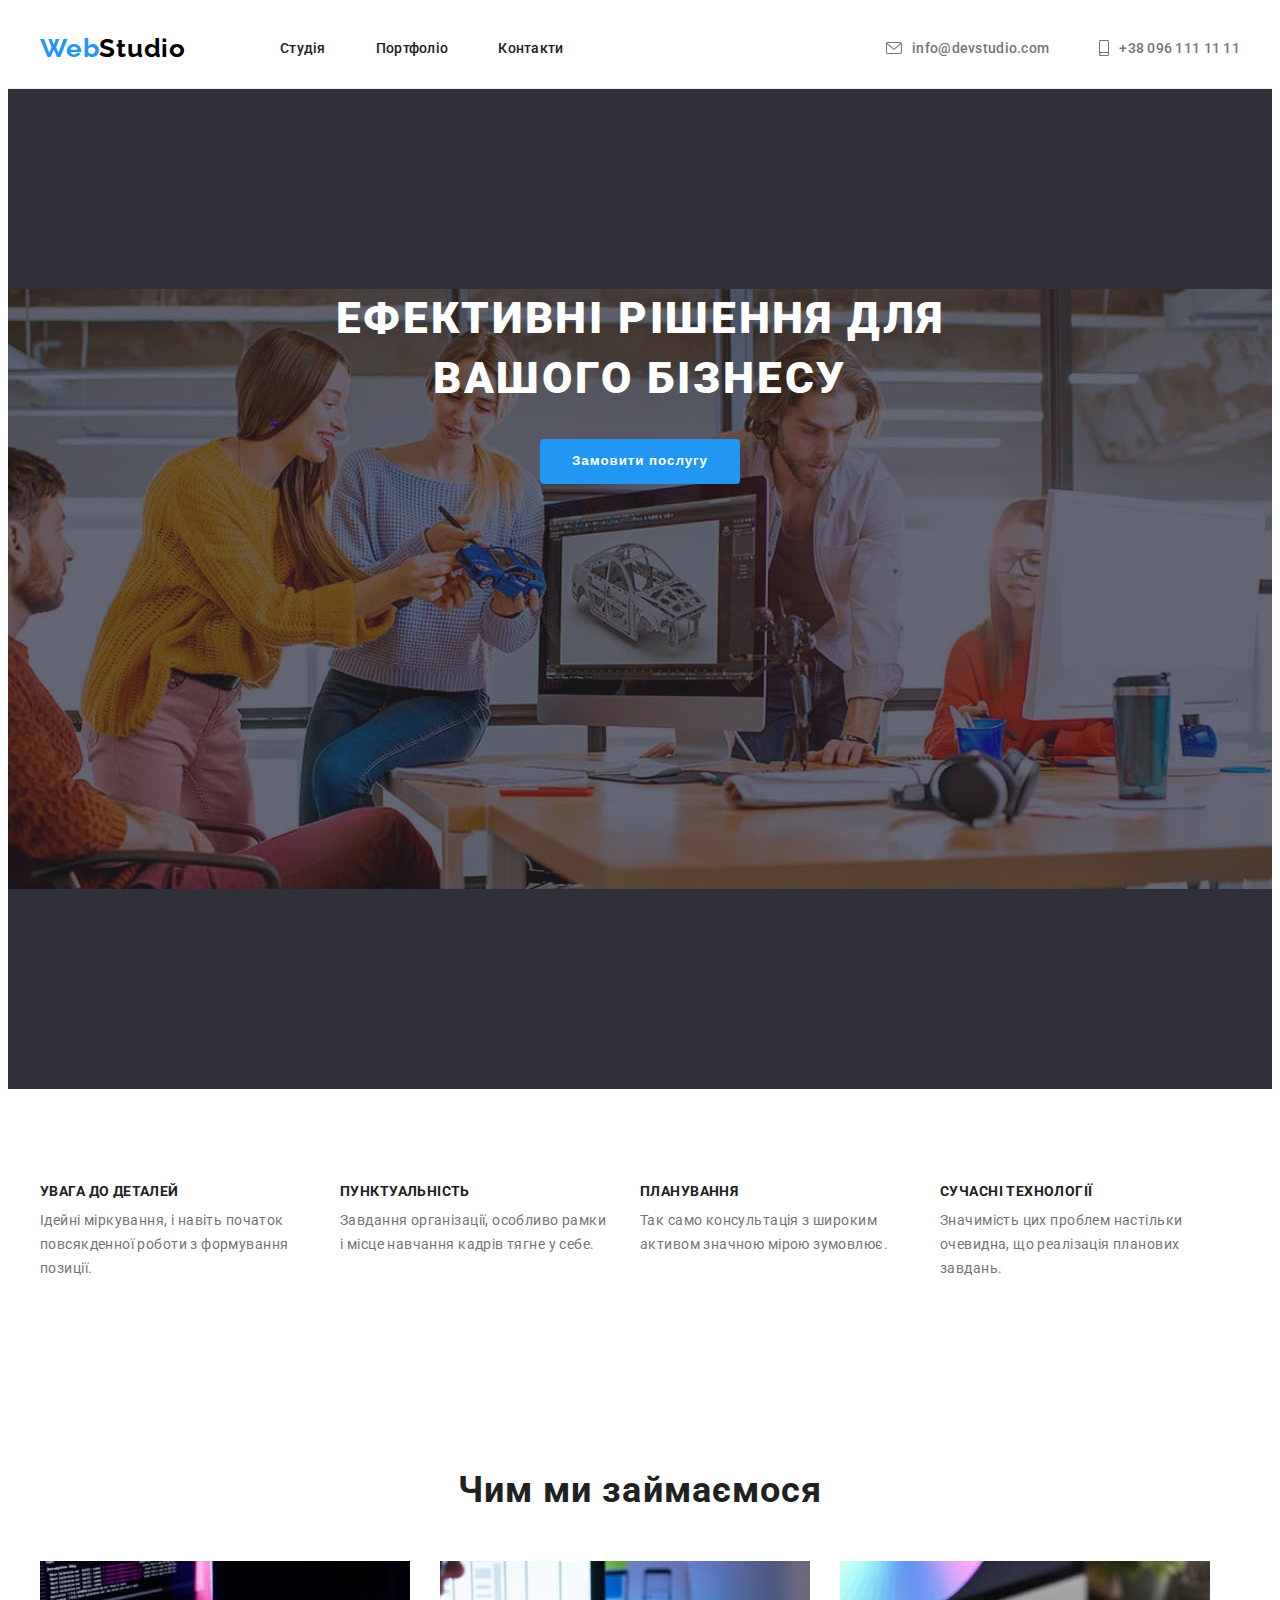
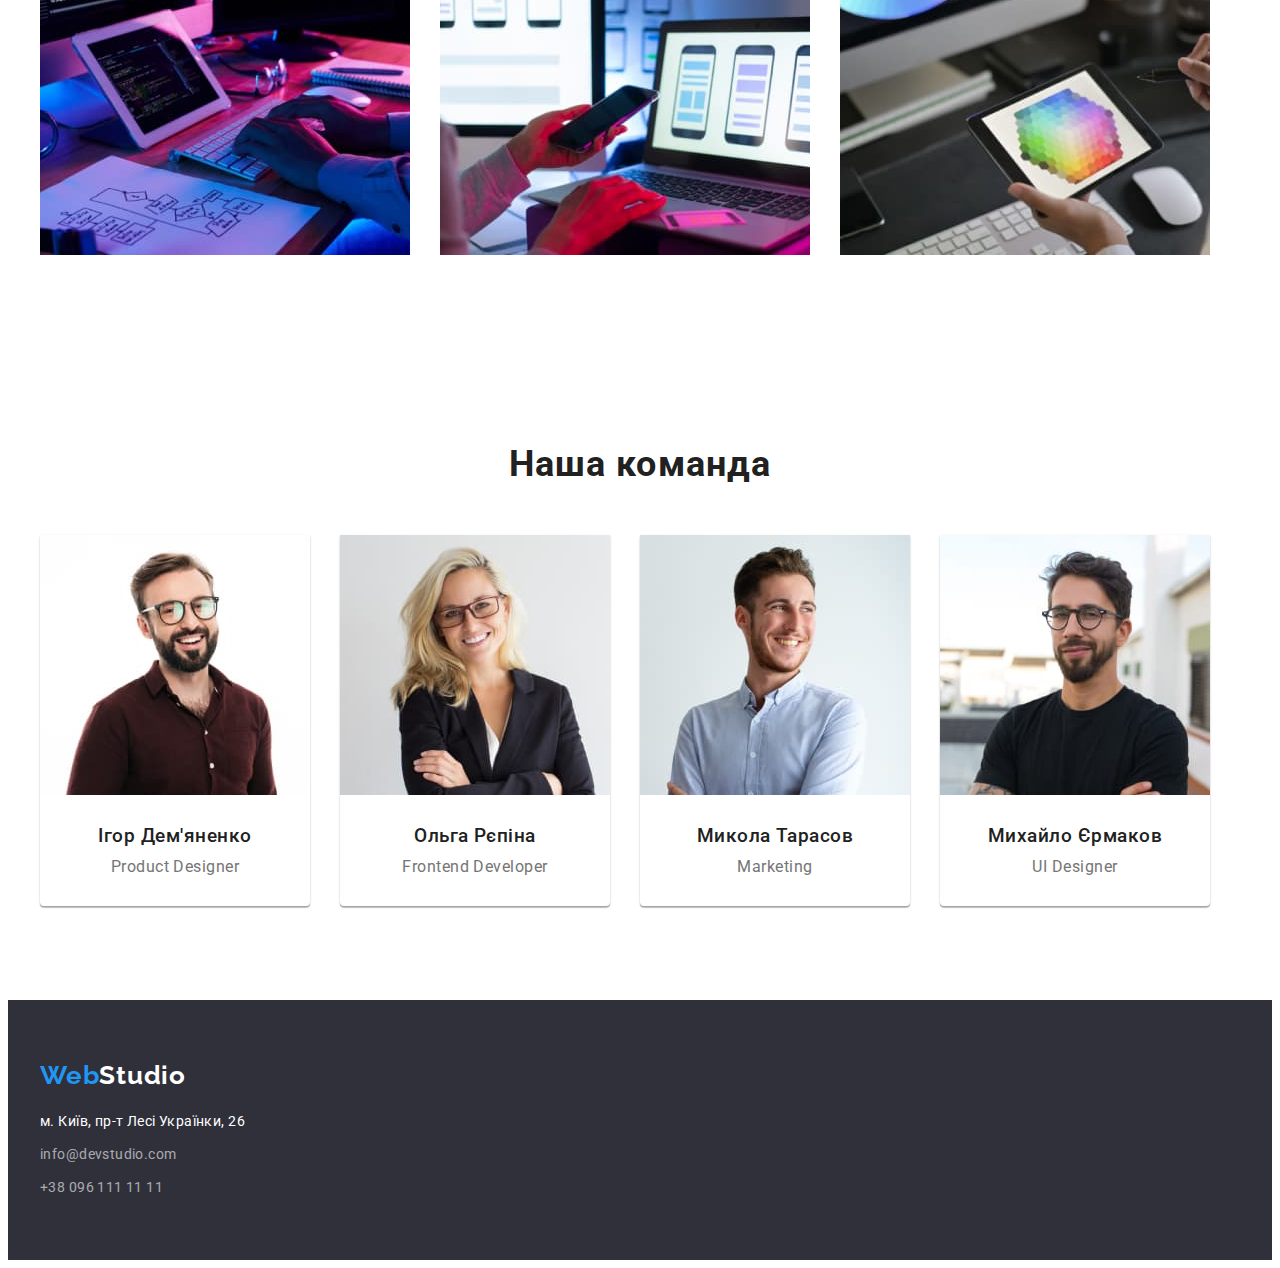
==== index.html @ 391d4f7b "add icons, hero-bg" ====
<!DOCTYPE html>
<html lang="uk">
  <head>
    <meta charset="UTF-8" />
    <meta name="viewport" content="width=device-width, initial-scale=1.0" />
    <link rel="preconnect" href="https://fonts.googleapis.com" />
    <link rel="preconnect" href="https://fonts.gstatic.com" crossorigin />
    <link
      href="https://fonts.googleapis.com/css2?family=Raleway:wght@700&family=Roboto:wght@400;500;700;900&display=swap"
      rel="stylesheet"
    />
    <link
      rel="stylesheet"
      href="https://cdnjs.cloudflare.com/ajax/libs/modern-normalize/2.0.0/modern-normalize.min.css"
      integrity="sha512-4xo8blKMVCiXpTaLzQSLSw3KFOVPWhm/TRtuPVc4WG6kUgjH6J03IBuG7JZPkcWMxJ5huwaBpOpnwYElP/m6wg=="
      crossorigin="anonymous"
      referrerpolicy="no-referrer"
    />
    <link rel="stylesheet" href="./css/styles.css" />
    <title>Студія</title>
  </head>
  <body>
    <!-------------Header------------------>
    <header class="header">
      <div class="container">
        <div class="header-content">
          <nav class="header-navigation">
            <a class="header-logo link" href="./index.html"
              ><span>Web</span>Studio</a
            >
            <ul class="header-list">
              <li class="header-item">
                <a class="header-link link" href="./index.html">Студія</a>
              </li>
              <li class="header-item">
                <a class="header-link link" href="./portfolio.html"
                  >Портфоліо</a
                >
              </li>
              <li class="header-item">
                <a class="header-link link" href="">Контакти</a>
              </li>
            </ul>
          </nav>
          <ul class="header-contacts-list">
            <li class="header-contacts-item">
              <a
                class="header-contacts-link link"
                href="mailto:info@devstudio.com"
              >
                <svg class="mail-icon" width="16" height="12">
                  <use href="./images/icons.svg#icon-envelope"></use>
                </svg>
                info@devstudio.com</a
              >
            </li>
            <li class="header-contacts-item">
              <a class="header-contacts-link link" href="tel:+380961111111">
                <svg class="phone-icon" width="10" height="16">
                  <use href="./images/icons.svg#icon-smartphone"></use>
                </svg>
                +38 096 111 11 11</a
              >
            </li>
          </ul>
        </div>
      </div>
    </header>
    <main>
      <!-------------Hero---------------->
      <section class="hero">
        <h1 class="hero-title">Ефективні рішення для вашого бізнесу</h1>
        <button class="hero-btn" type="button">Замовити послугу</button>
      </section>
      <!----------Features-------------->
      <section class="section">
        <div class="container">
          <h2 class="visually-hidden">Особливості</h2>
          <ul class="feature-list">
            <li class="feature-item">
              <h3 class="feature-title">УВАГА ДО ДЕТАЛЕЙ</h3>
              <p class="feature-text">
                Ідейні міркування, і навіть початок повсякденної роботи з
                формування позиції.
              </p>
            </li>
            <li class="feature-item">
              <h3 class="feature-title">ПУНКТУАЛЬНІСТЬ</h3>
              <p class="feature-text">
                Завдання організації, особливо рамки і місце навчання кадрів
                тягне у себе.
              </p>
            </li>
            <li class="feature-item">
              <h3 class="feature-title">ПЛАНУВАННЯ</h3>
              <p class="feature-text">
                Так само консультація з широким активом значною мірою зумовлює.
              </p>
            </li>
            <li class="feature-item">
              <h3 class="feature-title">СУЧАСНІ ТЕХНОЛОГІЇ</h3>
              <p class="feature-text">
                Значимість цих проблем настільки очевидна, що реалізація
                планових завдань.
              </p>
            </li>
          </ul>
        </div>
      </section>
      <!------------------Services--------------->
      <section class="section">
        <div class="container">
          <h2 class="services-title">Чим ми займаємося</h2>
          <ul class="services-list">
            <li class="services-item">
              <img
                class="services-img"
                src="./images/desktop-programs.jpg"
                alt="Десктопні програми"
                width="370"
                height="294"
              />
            </li>
            <li class="services-item">
              <img
                class="services-img"
                src="./images/mobile-applications.jpg"
                alt="Мобільні додакти"
                width="370"
                height="294"
              />
            </li>
            <li class="services-item">
              <img
                class="services-img"
                src="./images/design-solutions.jpg"
                alt="Дизайнерскі рішення"
                width="370"
                height="294"
              />
            </li>
          </ul>
        </div>
      </section>
      <!--------------------Our team--------------------->
      <section class="section">
        <div class="container">
          <h2 class="team-title">Наша команда</h2>
          <ul class="team-list">
            <li class="team-item">
              <img
                class="team-img"
                src="./images/ihor-demyanenko.jpg"
                alt="Ігор Дем'яненко"
              />
              <div class="team-content">
                <h3 class="team-subtitle">Ігор Дем'яненко</h3>
                <p class="team-text" lang="en">Product Designer</p>
              </div>
            </li>
            <li class="team-item">
              <img
                class="team-img"
                src="./images/olga-repina.jpg"
                alt="Ольга Рєпіна"
              />
              <div class="team-content">
                <h3 class="team-subtitle">Ольга Рєпіна</h3>
                <p class="team-text" lang="en">Frontend Developer</p>
              </div>
            </li>
            <li class="team-item">
              <img
                class="team-img"
                src="./images/mykola-tarasov.jpg"
                alt="Микола Тарасов"
              />
              <div class="team-content">
                <h3 class="team-subtitle">Микола Тарасов</h3>
                <p class="team-text" lang="en">Marketing</p>
              </div>
            </li>
            <li class="team-item">
              <img
                class="team-img"
                src="./images/mykhailo-yermakov.jpg"
                alt="Михайло Єрмаков"
              />
              <div class="team-content">
                <h3 class="team-subtitle">Михайло Єрмаков</h3>
                <p class="team-text" lang="en">UI Designer</p>
              </div>
            </li>
          </ul>
        </div>
      </section>
    </main>
    <!-------------------Footer--------------------->
    <footer class="footer">
      <div class="container">
        <a class="footer-logo link" href="./index.html"
          ><span>Web</span>Studio</a
        >
        <address class="footer-address">
          <p class="footer-text">м. Київ, пр-т Лесі Українки, 26</p>
          <ul class="footer-list">
            <li class="footer-item">
              <a class="footer-link link" href="mailto:info@devstudio.com"
                >info@devstudio.com</a
              >
            </li>
            <li class="footer-item">
              <a class="footer-link link" href="tel:+380961111111"
                >+38 096 111 11 11</a
              >
            </li>
          </ul>
        </address>
      </div>
    </footer>
  </body>
</html>
---- css/styles.css ----
:root {
  --accent-color: #2196f3;
  --main-color-text: #757575;
  --title-color-text: #212121;
}

.visually-hidden {
  position: absolute;
  width: 1px;
  height: 1px;
  margin: -1px;
  border: 0;
  padding: 0;

  white-space: nowrap;
  clip-path: inset(100%);
  clip: rect(0 0 0 0);
  overflow: hidden;
}

/*---------------- reset--------------- */

h1,
h2,
h3,
h4,
h5,
h6 {
  margin: 0;
}

ul,
ol {
  padding: 0;
  margin: 0;
  list-style: none;
}

p {
  margin: 0;
}

img {
  display: block;
}

button {
  border: transparent;
}

address {
  font-style: normal;
}

.link {
  text-decoration: none;
}

body {
  font-family: "Roboto", sans-serif;
  color: var(--main-color-text);
}

.container {
  width: 1200px;
  padding-left: 15px;
  padding-right: 15px;
  margin: 0 auto;
}

.section {
  padding-top: 94px;
  padding-bottom: 94px;
}

/* ----------HEADER--------- */

.header {
  border-bottom: 1px solid #ececec;
}
.header-content {
  display: flex;
  align-items: center;
}

.header-navigation {
  display: flex;
}

.header-logo {
  display: block;
  padding: 25px 0;
  margin-right: 94px;

  color: #000;
  font-family: "Raleway", sans-serif;
  font-size: 26px;
  font-weight: 700;
  letter-spacing: 0.78px;
}
.header-logo > span {
  color: var(--accent-color);
  font-family: Raleway;
  font-size: 26px;
  font-weight: 700;
  letter-spacing: 0.78px;
}

.header-list {
  display: flex;
  align-items: center;
  gap: 50px;
}

.header-link {
  display: block;
  padding: 32px 0;
  color: var(--title-color-text);
  font-size: 14px;
  font-weight: 500;
  letter-spacing: 0.28px;
}

.header-link:hover,
.header-link:focus {
  color: var(--accent-color);
}

.header-contacts-list {
  display: flex;
  margin-left: auto;
  gap: 50px;
}

.header-contacts-link {
  display: flex;
  gap: 10px;
  align-items: center;
  padding: 32px 0;
  color: var(--main-color-text);
  font-family: Roboto;
  font-size: 14px;
  font-weight: 500;
  letter-spacing: 0.28px;
}

.mail-icon,
.phone-icon {
  fill: currentColor;
}

.header-contacts-link:hover,
.header-contacts-link:focus {
  color: var(--accent-color);
  fill: currentColor;
}

/* --------HERO----------- */

.hero {
  max-width: 1600px;
  height: 600px;
  background-image: linear-gradient(
      rgba(47, 48, 58, 0.4),
      rgba(47, 48, 58, 0.4)
    ),
    url("../images/hero-bg.jpg");
  background-color: #2f303a;
  background-repeat: no-repeat;
  background-position: center;
  text-align: center;
  padding: 200px 0px;
}

.hero-title {
  width: 696px;
  margin: 0 auto;
  margin-bottom: 30px;
  font-weight: 900;
  color: #fff;
  font-size: 44px;
  line-height: 1.36;
  letter-spacing: 2.64px;
  text-transform: uppercase;
}

.hero-btn {
  padding: 10px 32px;
  border-radius: 4px;
  background-color: var(--accent-color);
  color: #fff;
  text-align: center;
  font-weight: 700;
  line-height: 1.87;
  letter-spacing: 0.96px;
  cursor: pointer;
}

.hero-btn:hover,
.hero-btn:focus {
  box-shadow: 0px 4px 4px 0px rgba(0, 0, 0, 0.15);
}

/* -----------FEATURES----------- */

.feature-list {
  display: flex;
  gap: 30px;
}

.feature-item {
  width: calc(100% - 90px) / 4;
}

.feature-title {
  color: var(--title-color-text);
  font-size: 14px;
  font-weight: 700;
  letter-spacing: 0.42px;
  text-transform: uppercase;
  margin-bottom: 10px;
}

.feature-text {
  width: 270px;
  font-size: 14px;
  font-style: normal;
  font-weight: 400;
  line-height: 1.71; /* 171.429% */
  letter-spacing: 0.42px;
}

/* ---------SERVICES------------ */

.services-title {
  color: var(--title-color-text);
  text-align: center;
  font-size: 36px;
  font-weight: 700;
  letter-spacing: 1.08px;
  margin-bottom: 50px;
}

.services-list {
  display: flex;
  gap: 30px;
}

.services-item {
  width: calc(100% - 60px) / 3;
}

/* ------------OUR TEAM------------- */

.team-title {
  color: var(--title-color-text);
  text-align: center;
  font-size: 36px;
  font-weight: 700;
  letter-spacing: 1.08px;
  margin-bottom: 50px;
}

.team-list {
  display: flex;
  gap: 30px;
}

.team-item {
  width: calc(100% - 90px) / 4;
  border-radius: 0px 0px 4px 4px;
  box-shadow: 0px 2px 1px 0px rgba(0, 0, 0, 0.2),
    0px 1px 1px 0px rgba(0, 0, 0, 0.14), 0px 1px 3px 0px rgba(0, 0, 0, 0.12);
}

.team-content {
  padding: 30px 0;
  text-align: center;
}

.team-subtitle {
  margin-bottom: 10px;
  color: var(--title-color-text);
  font-weight: 500;
  letter-spacing: 0.48px;
}

.team-text {
  letter-spacing: 0.48px;
}

/* ----------FOOTER---------- */

.footer {
  background-color: #2f303a;
  padding: 60px 0;
}

.footer-logo {
  display: block;
  margin-bottom: 20px;
  color: #fff;
  font-family: "Raleway", sans-serif;
  font-size: 26px;
  font-weight: 700;
  letter-spacing: 0.78px;
}

.footer-logo > span {
  color: var(--accent-color);
  font-family: Raleway;
  font-size: 26px;
  font-weight: 700;
  letter-spacing: 0.78px;
}

.footer-text {
  color: #fff;
  font-size: 14px;
  line-height: 1.71;
  letter-spacing: 0.42px;
  margin-bottom: 9px;
}

.footer-item:not(:last-child) {
  margin-bottom: 9px;
}

.footer-link {
  color: rgba(255, 255, 255, 0.6);
  font-size: 14px;
  line-height: 1.71;
  letter-spacing: 0.42px;
}

.footer-link:hover,
.footer-link:focus {
  color: var(--accent-color);
}

/* -------------PAGE--PORTFOLIO----------- */

.filter-list {
  display: flex;
  justify-content: center;
  gap: 8px;
  margin-bottom: 50px;
}

.filter-btn {
  padding: 6px 22px;
  border-radius: 4px;
  background: #f5f4fa;
  color: var(--title-color-text);
  text-align: center;
  font-family: Roboto;
  font-size: 16px;
  font-weight: 500;
  line-height: 1.62;
  letter-spacing: 0.48px;
  cursor: pointer;
}

.filter-btn:hover,
.filter-btn:focus {
  color: #fff;
  background-color: var(--accent-color);
}

.project-list {
  display: flex;
  flex-wrap: wrap;
  gap: 30px;
}

.project-item {
  width: calc(100% -60px) / 3;
}

.project-content {
  padding: 20px 24px;
  border: 1px solid #eee;
}

.project-title {
  margin-bottom: 4px;
  color: var(--title-color-text);
  font-size: 18px;
  font-weight: 700;
  line-height: 2;
  letter-spacing: 1.08px;
}

.project-text {
  color: var(--main-color-text);
  font-family: Roboto;
  line-height: 1.87;
  letter-spacing: 0.48px;
}
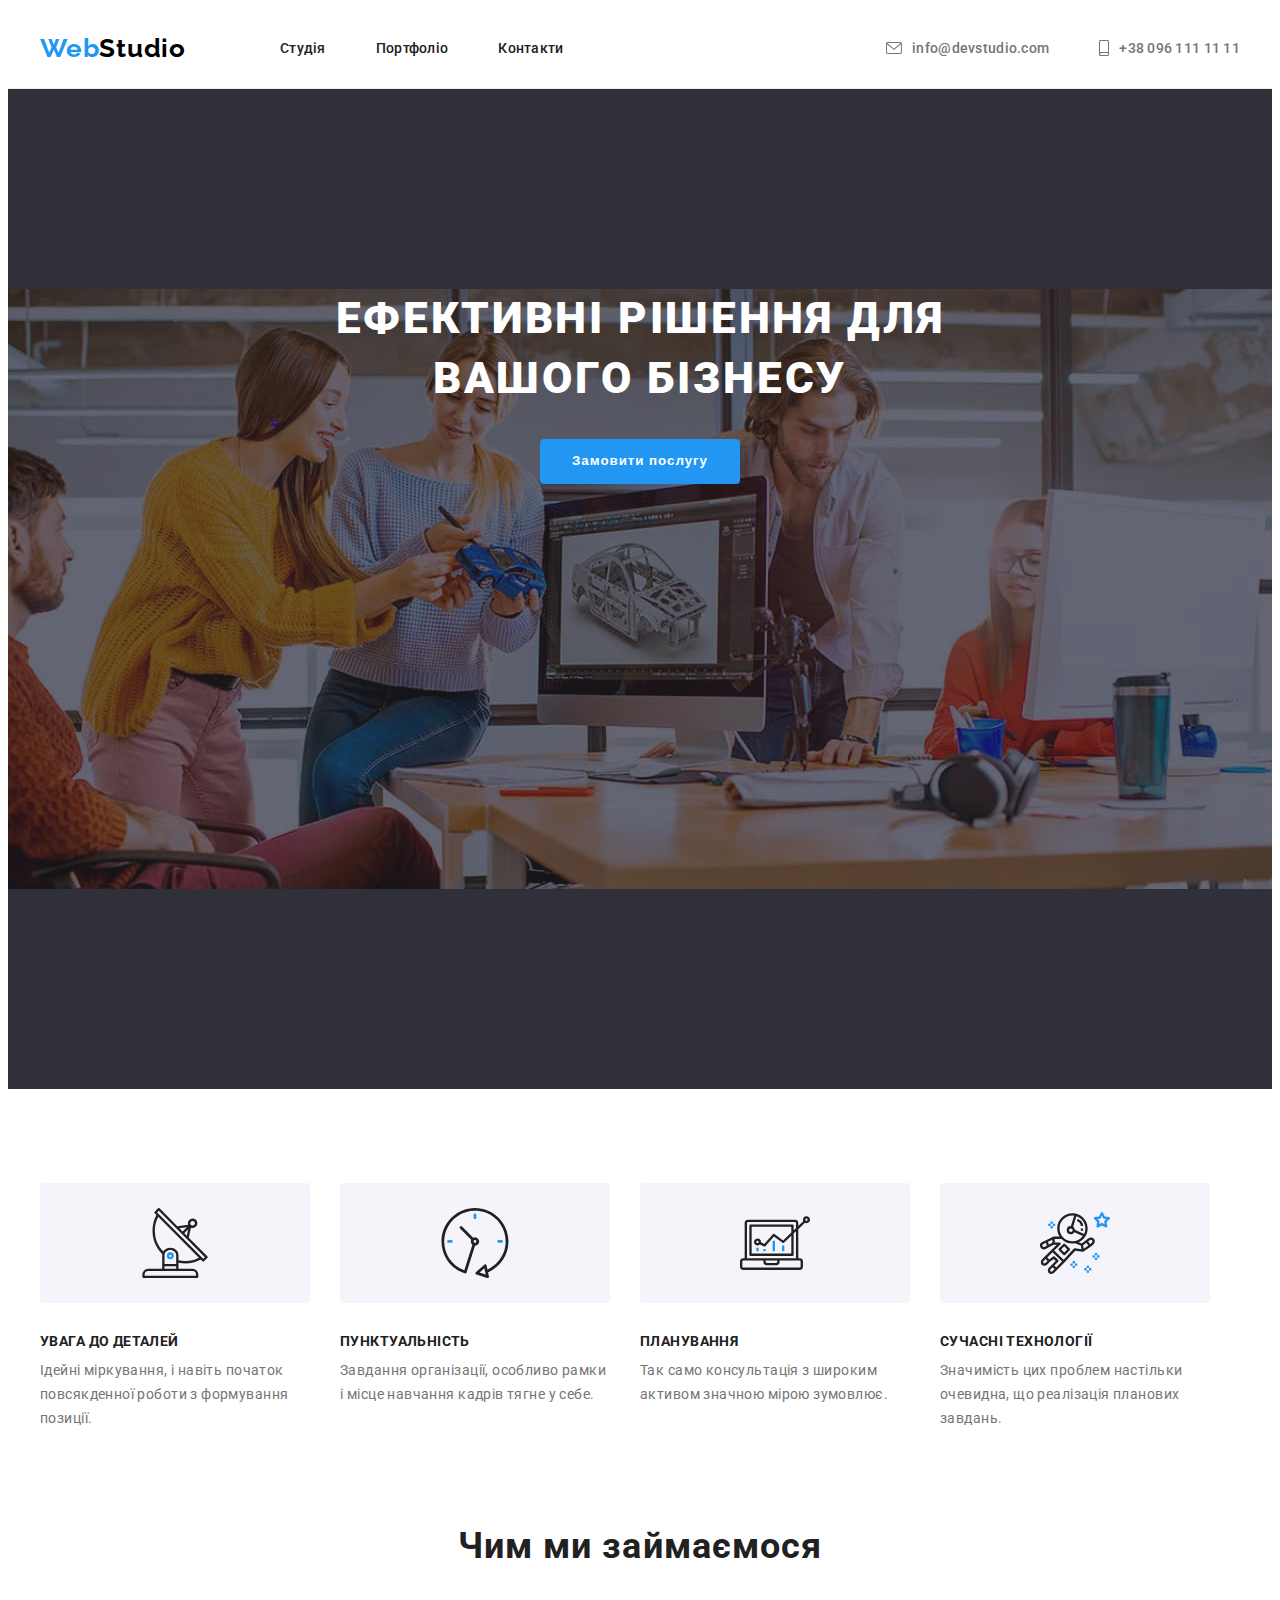
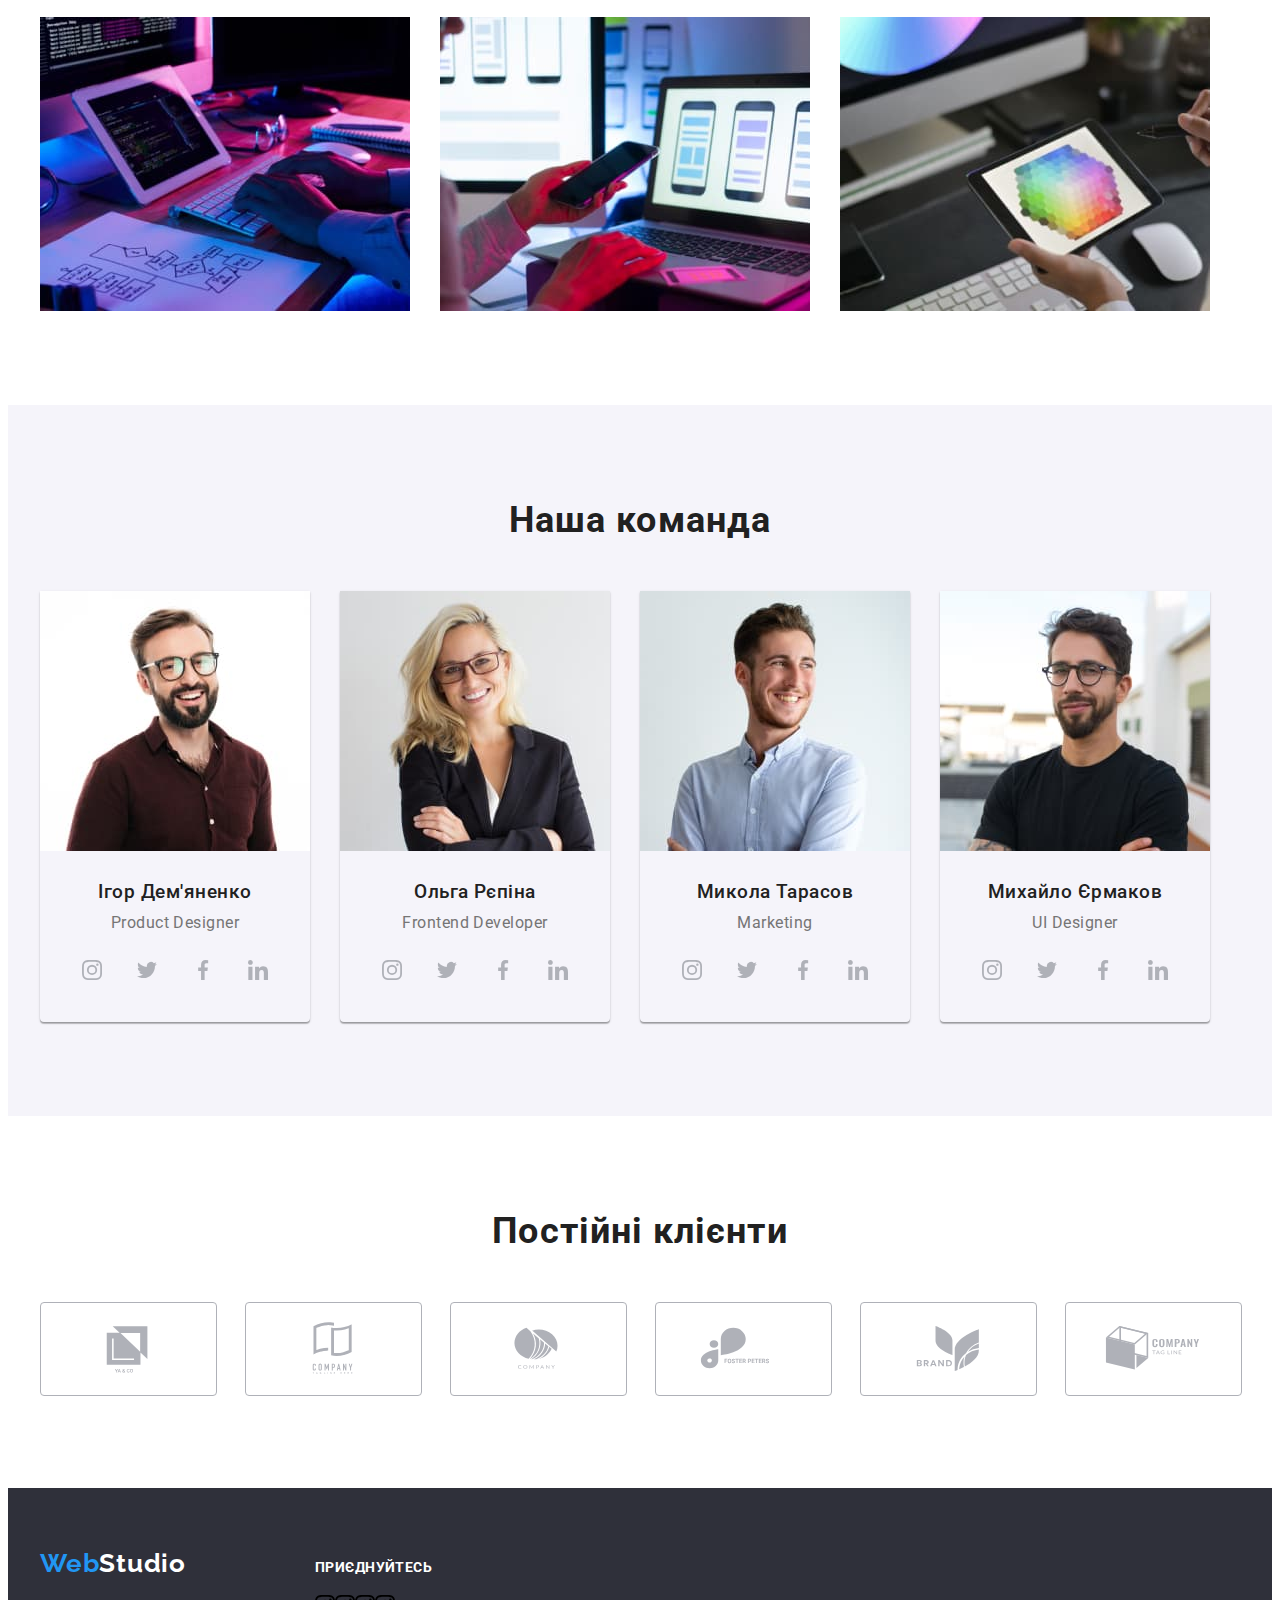
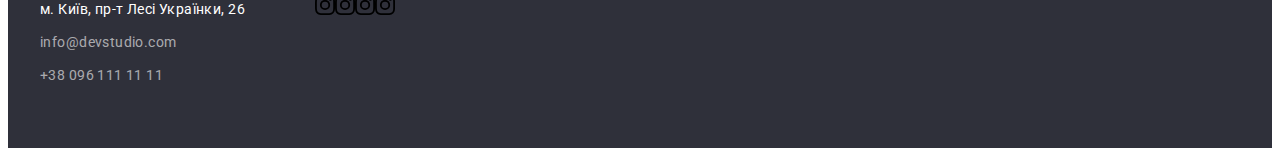
==== commit c7e7f181: "update" ====
--- a/index.html
+++ b/index.html
@@ -78,6 +78,11 @@
           <h2 class="visually-hidden">Особливості</h2>
           <ul class="feature-list">
             <li class="feature-item">
+              <div class="feature-icon">
+                <svg width="70" height="70">
+                  <use href="./images/icons.svg#icon-antenna"></use>
+                </svg>
+              </div>
               <h3 class="feature-title">УВАГА ДО ДЕТАЛЕЙ</h3>
               <p class="feature-text">
                 Ідейні міркування, і навіть початок повсякденної роботи з
@@ -85,6 +90,11 @@
               </p>
             </li>
             <li class="feature-item">
+              <div class="feature-icon">
+                <svg width="70" height="70">
+                  <use href="./images/icons.svg#icon-clock"></use>
+                </svg>
+              </div>
               <h3 class="feature-title">ПУНКТУАЛЬНІСТЬ</h3>
               <p class="feature-text">
                 Завдання організації, особливо рамки і місце навчання кадрів
@@ -92,12 +102,22 @@
               </p>
             </li>
             <li class="feature-item">
+              <div class="feature-icon">
+                <svg width="70" height="70">
+                  <use href="./images/icons.svg#icon-diagram"></use>
+                </svg>
+              </div>
               <h3 class="feature-title">ПЛАНУВАННЯ</h3>
               <p class="feature-text">
                 Так само консультація з широким активом значною мірою зумовлює.
               </p>
             </li>
             <li class="feature-item">
+              <div class="feature-icon">
+                <svg width="70" height="70">
+                  <use href="./images/icons.svg#icon-astronaut"></use>
+                </svg>
+              </div>
               <h3 class="feature-title">СУЧАСНІ ТЕХНОЛОГІЇ</h3>
               <p class="feature-text">
                 Значимість цих проблем настільки очевидна, що реалізація
@@ -108,7 +128,7 @@
         </div>
       </section>
       <!------------------Services--------------->
-      <section class="section">
+      <section class="section-services section">
         <div class="container">
           <h2 class="services-title">Чим ми займаємося</h2>
           <ul class="services-list">
@@ -143,7 +163,7 @@
         </div>
       </section>
       <!--------------------Our team--------------------->
-      <section class="section">
+      <section class="section-team section">
         <div class="container">
           <h2 class="team-title">Наша команда</h2>
           <ul class="team-list">
@@ -156,6 +176,36 @@
               <div class="team-content">
                 <h3 class="team-subtitle">Ігор Дем'яненко</h3>
                 <p class="team-text" lang="en">Product Designer</p>
+                <ul class="team-soc-list">
+                  <li class="soc-list-item">
+                    <a class="soc-list-link" href="">
+                      <svg class="soc-icon" width="20" height="20">
+                        <use href="./images/icons.svg#icon-instagram"></use>
+                      </svg>
+                    </a>
+                  </li>
+                  <li class="soc-list-item">
+                    <a class="soc-list-link" href="">
+                      <svg class="soc-icon" width="20" height="20">
+                        <use href="./images/icons.svg#icon-twitter"></use>
+                      </svg>
+                    </a>
+                  </li>
+                  <li class="soc-list-item">
+                    <a class="soc-list-link" href="">
+                      <svg class="soc-icon" width="20" height="20">
+                        <use href="./images/icons.svg#icon-facebook"></use>
+                      </svg>
+                    </a>
+                  </li>
+                  <li class="soc-list-item">
+                    <a class="soc-list-link" href="">
+                      <svg class="soc-icon" width="20" height="20">
+                        <use href="./images/icons.svg#icon-linkedin"></use>
+                      </svg>
+                    </a>
+                  </li>
+                </ul>
               </div>
             </li>
             <li class="team-item">
@@ -167,6 +217,36 @@
               <div class="team-content">
                 <h3 class="team-subtitle">Ольга Рєпіна</h3>
                 <p class="team-text" lang="en">Frontend Developer</p>
+                <ul class="team-soc-list">
+                  <li class="soc-list-item">
+                    <a class="soc-list-link" href="">
+                      <svg class="soc-icon" width="20" height="20">
+                        <use href="./images/icons.svg#icon-instagram"></use>
+                      </svg>
+                    </a>
+                  </li>
+                  <li class="soc-list-item">
+                    <a class="soc-list-link" href="">
+                      <svg class="soc-icon" width="20" height="20">
+                        <use href="./images/icons.svg#icon-twitter"></use>
+                      </svg>
+                    </a>
+                  </li>
+                  <li class="soc-list-item">
+                    <a class="soc-list-link" href="">
+                      <svg class="soc-icon" width="20" height="20">
+                        <use href="./images/icons.svg#icon-facebook"></use>
+                      </svg>
+                    </a>
+                  </li>
+                  <li class="soc-list-item">
+                    <a class="soc-list-link" href="">
+                      <svg class="soc-icon" width="20" height="20">
+                        <use href="./images/icons.svg#icon-linkedin"></use>
+                      </svg>
+                    </a>
+                  </li>
+                </ul>
               </div>
             </li>
             <li class="team-item">
@@ -178,6 +258,36 @@
               <div class="team-content">
                 <h3 class="team-subtitle">Микола Тарасов</h3>
                 <p class="team-text" lang="en">Marketing</p>
+                <ul class="team-soc-list">
+                  <li class="soc-list-item">
+                    <a class="soc-list-link" href="">
+                      <svg class="soc-icon" width="20" height="20">
+                        <use href="./images/icons.svg#icon-instagram"></use>
+                      </svg>
+                    </a>
+                  </li>
+                  <li class="soc-list-item">
+                    <a class="soc-list-link" href="">
+                      <svg class="soc-icon" width="20" height="20">
+                        <use href="./images/icons.svg#icon-twitter"></use>
+                      </svg>
+                    </a>
+                  </li>
+                  <li class="soc-list-item">
+                    <a class="soc-list-link" href="">
+                      <svg class="soc-icon" width="20" height="20">
+                        <use href="./images/icons.svg#icon-facebook"></use>
+                      </svg>
+                    </a>
+                  </li>
+                  <li class="soc-list-item">
+                    <a class="soc-list-link" href="">
+                      <svg class="soc-icon" width="20" height="20">
+                        <use href="./images/icons.svg#icon-linkedin"></use>
+                      </svg>
+                    </a>
+                  </li>
+                </ul>
               </div>
             </li>
             <li class="team-item">
@@ -189,7 +299,86 @@
               <div class="team-content">
                 <h3 class="team-subtitle">Михайло Єрмаков</h3>
                 <p class="team-text" lang="en">UI Designer</p>
-              </div>
+                <ul class="team-soc-list">
+                  <li class="soc-list-item">
+                    <a class="soc-list-link" href="">
+                      <svg class="soc-icon" width="20" height="20">
+                        <use href="./images/icons.svg#icon-instagram"></use>
+                      </svg>
+                    </a>
+                  </li>
+                  <li class="soc-list-item">
+                    <a class="soc-list-link" href="">
+                      <svg class="soc-icon" width="20" height="20">
+                        <use href="./images/icons.svg#icon-twitter"></use>
+                      </svg>
+                    </a>
+                  </li>
+                  <li class="soc-list-item">
+                    <a class="soc-list-link" href="">
+                      <svg class="soc-icon" width="20" height="20">
+                        <use href="./images/icons.svg#icon-facebook"></use>
+                      </svg>
+                    </a>
+                  </li>
+                  <li class="soc-list-item">
+                    <a class="soc-list-link" href="">
+                      <svg class="soc-icon" width="20" height="20">
+                        <use href="./images/icons.svg#icon-linkedin"></use>
+                      </svg>
+                    </a>
+                  </li>
+                </ul>
+              </div>
+            </li>
+          </ul>
+        </div>
+      </section>
+      <section class="section">
+        <div class="container">
+          <h2 class="clients-title">Постійні клієнти</h2>
+          <ul class="clients-list">
+            <li class="clients-list-item">
+              <a href="" class="clients-link">
+                <svg class="clients-soc-icon" width="106" height="60">
+                  <use href="./images/icons.svg#icon-yaandco"></use>
+                </svg>
+              </a>
+            </li>
+            <li class="clients-list-item">
+              <a href="" class="clients-link">
+                <svg class="clients-soc-icon" width="106" height="60">
+                  <use href="./images/icons.svg#icon-taglinehere"></use>
+                </svg>
+              </a>
+            </li>
+            <li class="clients-list-item">
+              <a href="" class="clients-link">
+                <svg class="clients-soc-icon" width="106" height="60">
+                  <use href="./images/icons.svg#icon-company"></use>
+                </svg>
+              </a>
+            </li>
+            <li class="clients-list-item">
+              <a href="" class="clients-link">
+                <svg class="clients-soc-icon" width="106" height="60">
+                  <use href="./images/icons.svg#icon-fosterpeters"></use>
+                </svg>
+              </a>
+            </li>
+            <li class="clients-list-item">
+              <a href="" class="clients-link">
+                <svg class="clients-soc-icon" width="106" height="60">
+                  <use href="./images/icons.svg#icon-brand"></use>
+                </svg>
+              </a>
+            </li>
+            <li class="clients-list-item">
+              <a href="" class="clients-link">
+                <svg class="clients-soc-icon" width="106" height="60">
+                  <use href="./images/icons.svg#icon-tagline"></use>
+                </svg>
+              </a>
             </li>
           </ul>
         </div>
@@ -198,24 +387,59 @@
     <!-------------------Footer--------------------->
     <footer class="footer">
       <div class="container">
-        <a class="footer-logo link" href="./index.html"
-          ><span>Web</span>Studio</a
-        >
-        <address class="footer-address">
-          <p class="footer-text">м. Київ, пр-т Лесі Українки, 26</p>
-          <ul class="footer-list">
-            <li class="footer-item">
-              <a class="footer-link link" href="mailto:info@devstudio.com"
-                >info@devstudio.com</a
-              >
-            </li>
-            <li class="footer-item">
-              <a class="footer-link link" href="tel:+380961111111"
-                >+38 096 111 11 11</a
-              >
-            </li>
-          </ul>
-        </address>
+        <div class="footer-wrap">
+          <address class="footer-address">
+            <a class="footer-logo link" href="./index.html"
+              ><span>Web</span>Studio</a
+            >
+            <p class="footer-text">м. Київ, пр-т Лесі Українки, 26</p>
+            <ul class="footer-list">
+              <li class="footer-item">
+                <a class="footer-link link" href="mailto:info@devstudio.com"
+                  >info@devstudio.com</a
+                >
+              </li>
+              <li class="footer-item">
+                <a class="footer-link link" href="tel:+380961111111"
+                  >+38 096 111 11 11</a
+                >
+              </li>
+            </ul>
+          </address>
+          <div class="footer-links">
+            <p class="footer-links">приєднуйтесь</p>
+            <ul class="footer-soc-list">
+              <li class="footer-soc-list-item">
+                <a class="footer-soc-list-link" href="">
+                  <svg class="footer-soc-icon" width="20" height="20">
+                    <use href="./images/icons.svg#icon-instagram"></use>
+                  </svg>
+                </a>
+              </li>
+              <li class="footer-soc-list-item">
+                <a class="footer-soc-list-link" href="">
+                  <svg class="footer-soc-icon" width="20" height="20">
+                    <use href="./images/icons.svg#icon-instagram"></use>
+                  </svg>
+                </a>
+              </li>
+              <li class="footer-soc-list-item">
+                <a class="footer-soc-list-link" href="">
+                  <svg class="footer-soc-icon" width="20" height="20">
+                    <use href="./images/icons.svg#icon-instagram"></use>
+                  </svg>
+                </a>
+              </li>
+              <li class="footer-soc-list-item">
+                <a class="footer-soc-list-link" href="">
+                  <svg class="footer-soc-icon" width="20" height="20">
+                    <use href="./images/icons.svg#icon-instagram"></use>
+                  </svg>
+                </a>
+              </li>
+            </ul>
+          </div>
+        </div>
       </div>
     </footer>
   </body>
--- a/css/styles.css
+++ b/css/styles.css
@@ -212,6 +212,16 @@
   width: calc(100% - 90px) / 4;
 }
 
+.feature-icon {
+  display: flex;
+  height: 120px;
+  justify-content: center;
+  align-items: center;
+  margin-bottom: 30px;
+  border-radius: 4px;
+  background: #f5f4fa;
+}
+
 .feature-title {
   color: var(--title-color-text);
   font-size: 14px;
@@ -232,6 +242,10 @@
 
 /* ---------SERVICES------------ */
 
+.section-services {
+  padding-top: 0;
+}
+
 .services-title {
   color: var(--title-color-text);
   text-align: center;
@@ -251,6 +265,10 @@
 }
 
 /* ------------OUR TEAM------------- */
+
+.section-team {
+  background-color: #f5f4fa;
+}
 
 .team-title {
   color: var(--title-color-text);
@@ -274,7 +292,7 @@
 }
 
 .team-content {
-  padding: 30px 0;
+  padding: 30px 30px;
   text-align: center;
 }
 
@@ -287,6 +305,79 @@
 
 .team-text {
   letter-spacing: 0.48px;
+  margin-bottom: 16px;
+}
+
+.team-soc-list {
+  display: flex;
+  justify-content: space-between;
+}
+
+.soc-list-item {
+  width: 44px;
+  height: 44px;
+}
+
+.soc-list-link {
+  display: flex;
+  justify-content: center;
+  align-items: center;
+  width: 100%;
+  height: 100%;
+  border-radius: 50%;
+  color: #afb1b8;
+}
+
+.soc-icon {
+  fill: currentColor;
+}
+
+.soc-list-link:hover,
+.soc-list-link:focus {
+  background-color: var(--accent-color);
+  color: #ffffff;
+}
+
+/* ----------CLIENTS---------- */
+
+.clients-title {
+  margin-bottom: 50px;
+  color: var(--title-color-text);
+  text-align: center;
+  font-size: 36px;
+  font-weight: 700;
+  letter-spacing: 1.08px;
+}
+
+.clients-list {
+  display: flex;
+  gap: 30px;
+}
+
+.clients-list-item {
+  width: calc((100% - 150px) / 6);
+  height: 92px;
+}
+
+.clients-link {
+  display: flex;
+  justify-content: center;
+  align-items: center;
+  width: 100%;
+  height: 100%;
+  border-radius: 4px;
+  border: 1px solid #afb1b8;
+  color: #afb1b8;
+}
+
+.clients-soc-icon {
+  fill: currentColor;
+}
+
+.clients-link:hover,
+.clients-link:focus {
+  border-color: var(--accent-color);
+  color: var(--accent-color);
 }
 
 /* ----------FOOTER---------- */
@@ -294,6 +385,12 @@
 .footer {
   background-color: #2f303a;
   padding: 60px 0;
+}
+
+.footer-wrap {
+  display: flex;
+  gap: 70px;
+  align-items: baseline;
 }
 
 .footer-logo {
@@ -338,6 +435,19 @@
   color: var(--accent-color);
 }
 
+.footer-links {
+  margin-bottom: 20px;
+  color: #fff;
+  font-size: 14px;
+  font-weight: 700;
+  letter-spacing: 0.42px;
+  text-transform: uppercase;
+}
+
+.footer-soc-list {
+  display: flex;
+}
+
 /* -------------PAGE--PORTFOLIO----------- */
 
 .filter-list {
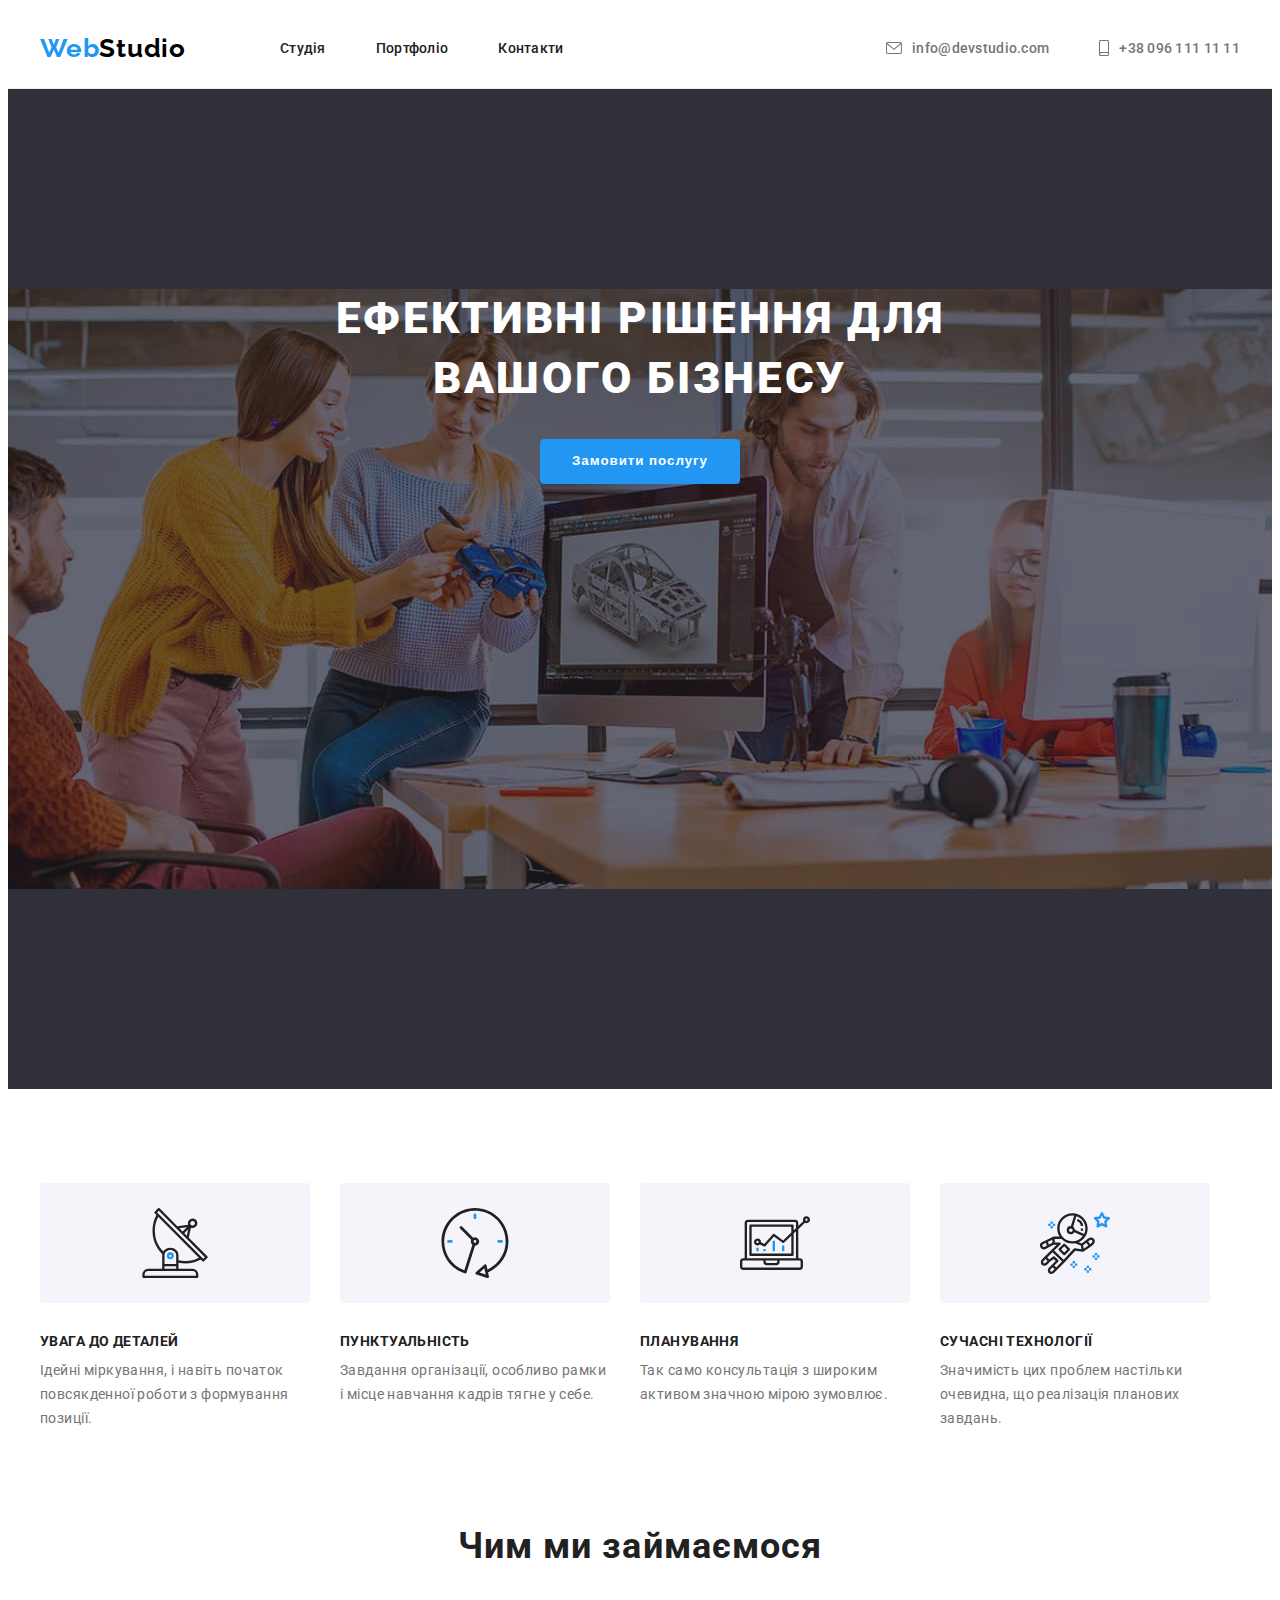
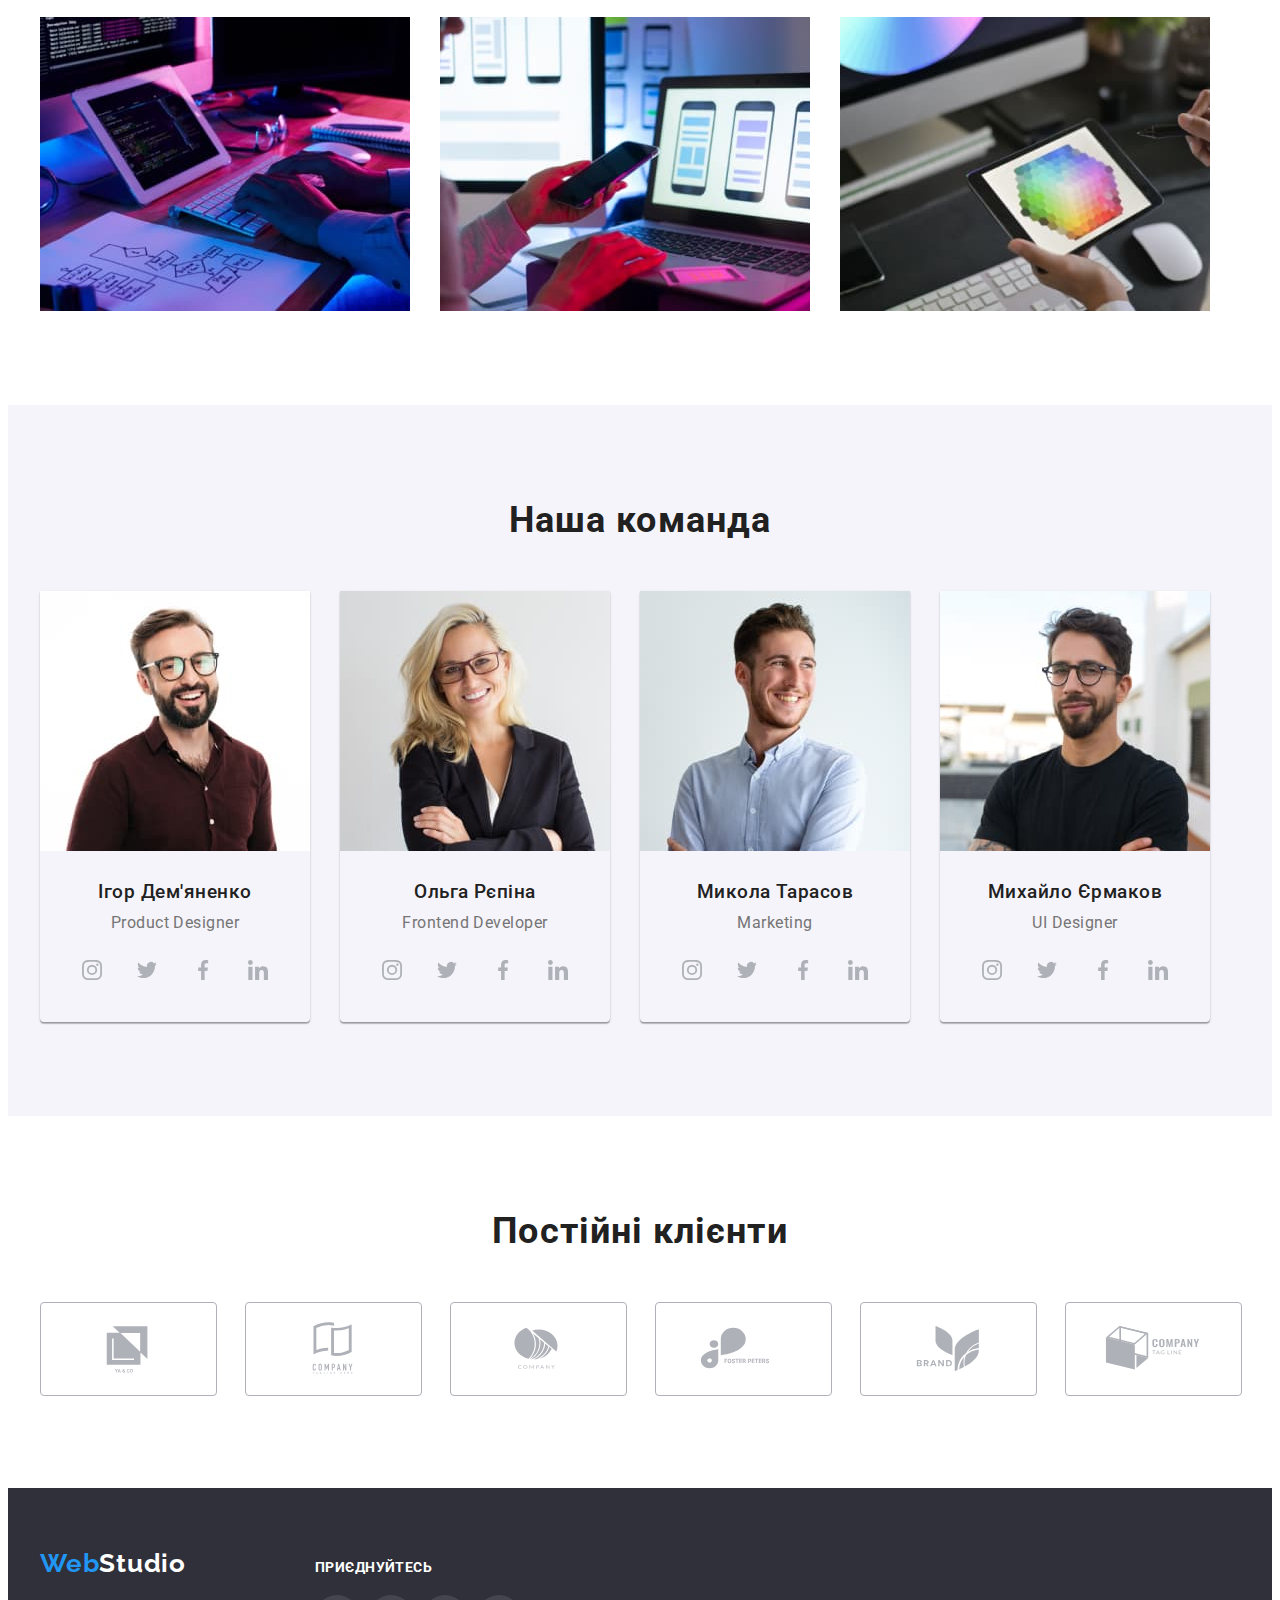
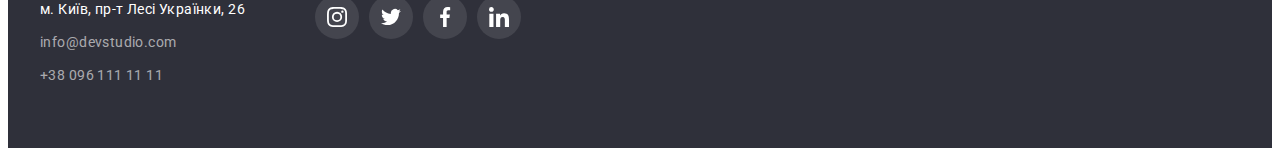
==== commit 62d5cea2: "update" ====
--- a/index.html
+++ b/index.html
@@ -407,7 +407,7 @@
             </ul>
           </address>
           <div class="footer-links">
-            <p class="footer-links">приєднуйтесь</p>
+            <p class="footer-links-text">приєднуйтесь</p>
             <ul class="footer-soc-list">
               <li class="footer-soc-list-item">
                 <a class="footer-soc-list-link" href="">
@@ -419,21 +419,21 @@
               <li class="footer-soc-list-item">
                 <a class="footer-soc-list-link" href="">
                   <svg class="footer-soc-icon" width="20" height="20">
-                    <use href="./images/icons.svg#icon-instagram"></use>
+                    <use href="./images/icons.svg#icon-twitter"></use>
                   </svg>
                 </a>
               </li>
               <li class="footer-soc-list-item">
                 <a class="footer-soc-list-link" href="">
                   <svg class="footer-soc-icon" width="20" height="20">
-                    <use href="./images/icons.svg#icon-instagram"></use>
+                    <use href="./images/icons.svg#icon-facebook"></use>
                   </svg>
                 </a>
               </li>
               <li class="footer-soc-list-item">
                 <a class="footer-soc-list-link" href="">
                   <svg class="footer-soc-icon" width="20" height="20">
-                    <use href="./images/icons.svg#icon-instagram"></use>
+                    <use href="./images/icons.svg#icon-linkedin"></use>
                   </svg>
                 </a>
               </li>
--- a/css/styles.css
+++ b/css/styles.css
@@ -435,7 +435,7 @@
   color: var(--accent-color);
 }
 
-.footer-links {
+.footer-links-text {
   margin-bottom: 20px;
   color: #fff;
   font-size: 14px;
@@ -446,6 +446,32 @@
 
 .footer-soc-list {
   display: flex;
+  gap: 10px;
+}
+
+.footer-soc-list-item {
+  width: 44px;
+  height: 44px;
+}
+
+.footer-soc-list-link {
+  display: flex;
+  justify-content: center;
+  align-items: center;
+  width: 100%;
+  height: 100%;
+  border-radius: 50%;
+  background-color: rgba(255, 255, 255, 0.1);
+  color: #ffffff;
+}
+
+.footer-soc-icon {
+  fill: currentColor;
+}
+
+.footer-soc-list-link:hover,
+.footer-soc-list-link:focus {
+  background-color: var(--accent-color);
 }
 
 /* -------------PAGE--PORTFOLIO----------- */
@@ -475,6 +501,8 @@
 .filter-btn:focus {
   color: #fff;
   background-color: var(--accent-color);
+  box-shadow: 0px 2px 2px 0px rgba(0, 0, 0, 0.12),
+    0px 1px 2px 0px rgba(0, 0, 0, 0.08), 0px 3px 1px 0px rgba(0, 0, 0, 0.1);
 }
 
 .project-list {
@@ -485,6 +513,15 @@
 
 .project-item {
   width: calc(100% -60px) / 3;
+}
+
+.project-link:hover,
+.project-link:focus {
+  width: 100%;
+  height: 100%;
+  box-shadow: 1px 4px 6px 0px rgba(0, 0, 0, 0.16),
+    0px 4px 4px 0px rgba(0, 0, 0, 0.06), 0px 1px 1px 0px rgba(0, 0, 0, 0.12);
+  display: block;
 }
 
 .project-content {
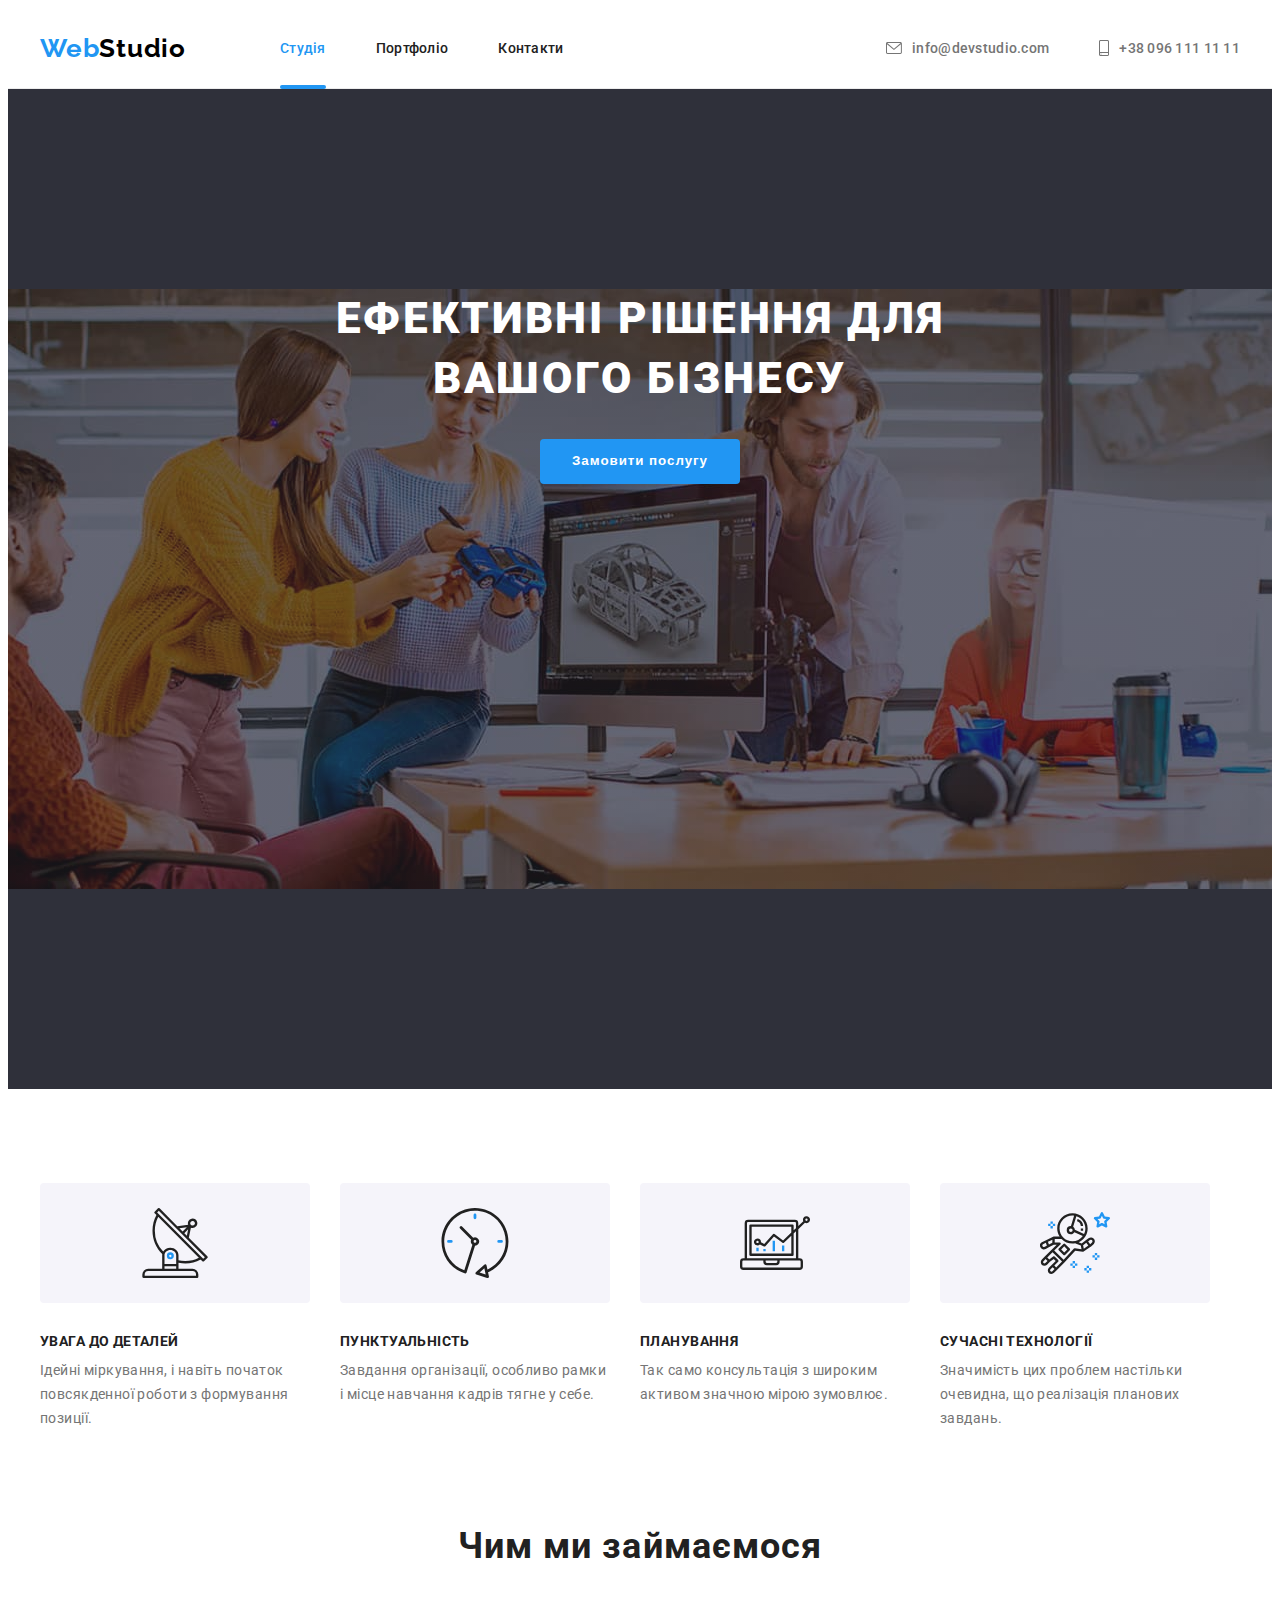
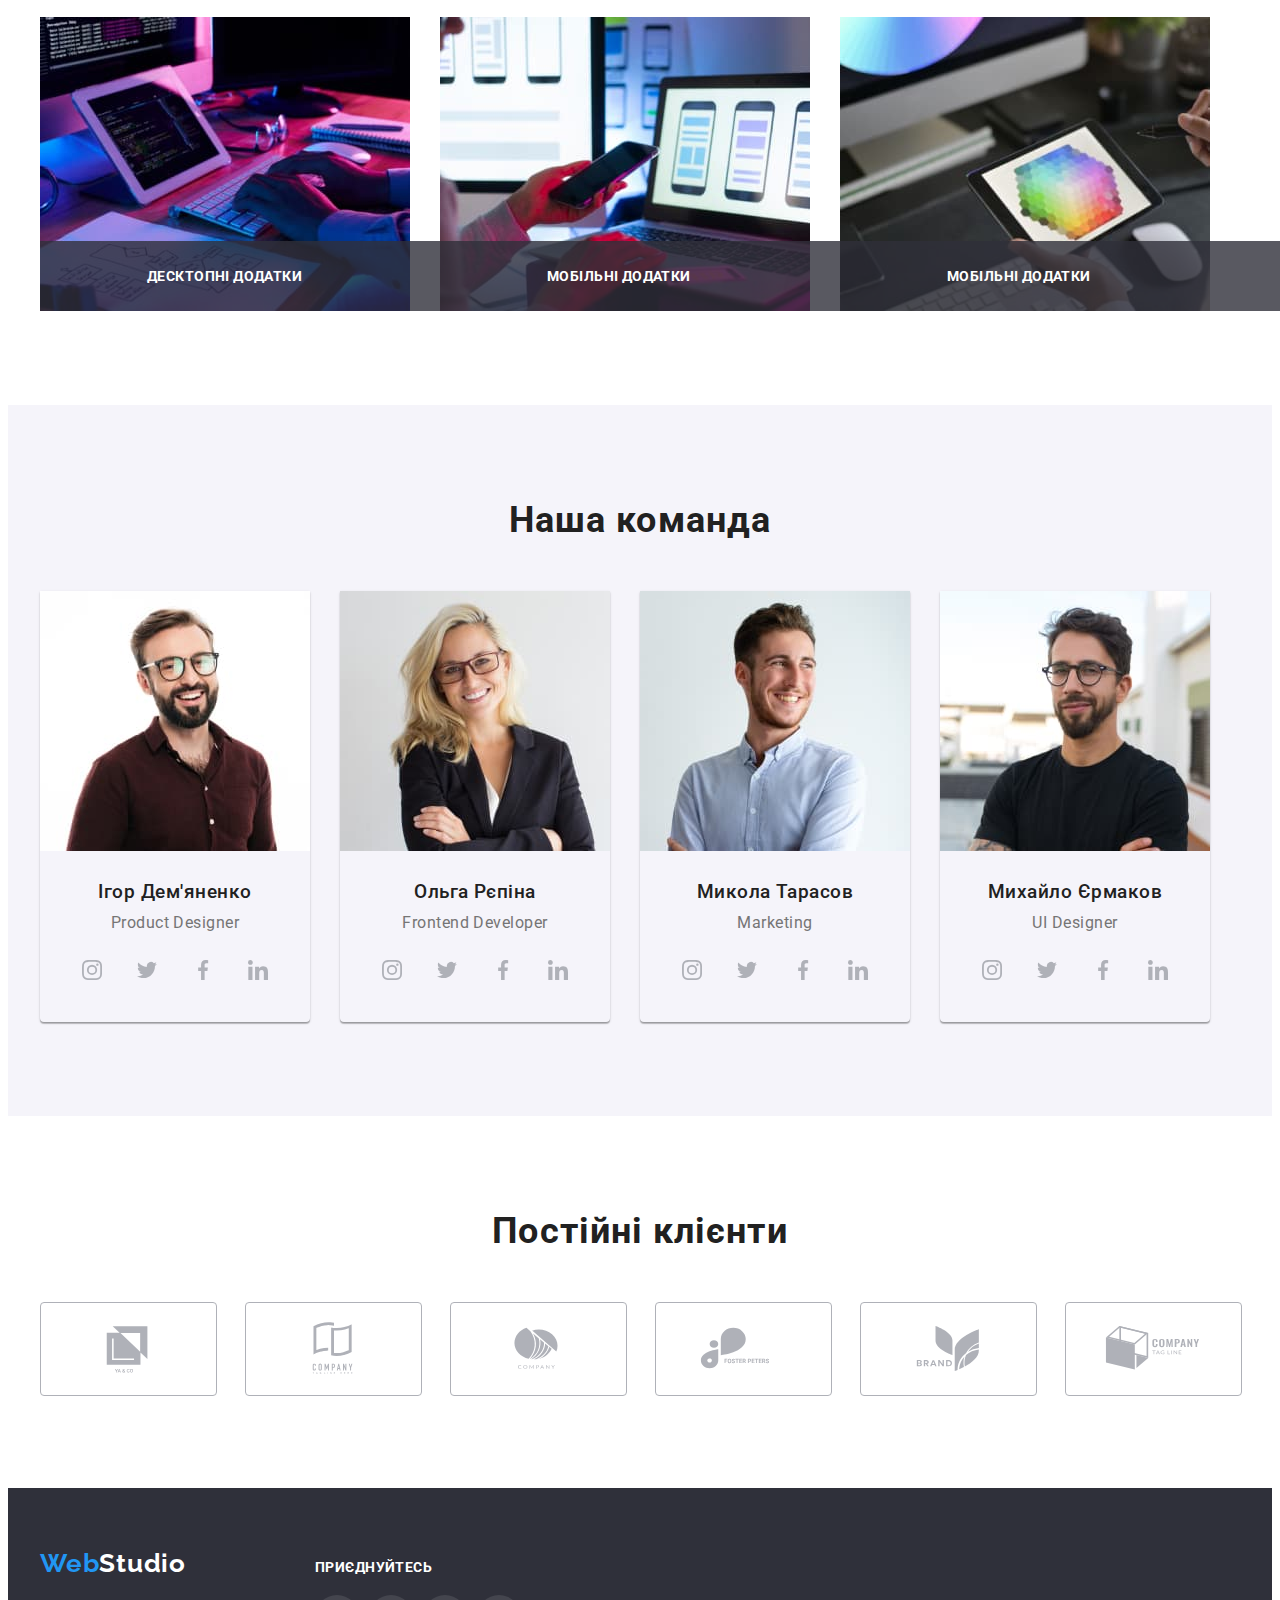
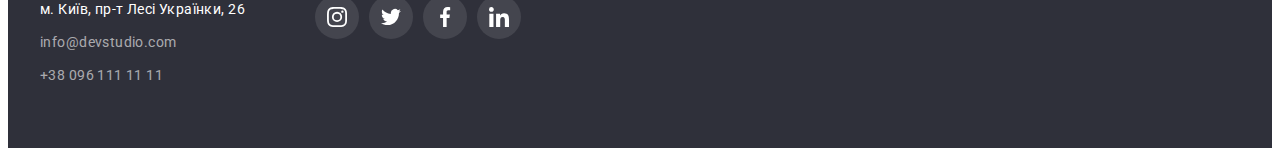
==== commit b5a219c8: "update" ====
--- a/index.html
+++ b/index.html
@@ -30,7 +30,9 @@
             >
             <ul class="header-list">
               <li class="header-item">
-                <a class="header-link link" href="./index.html">Студія</a>
+                <a class="header-link link current" href="./index.html"
+                  >Студія</a
+                >
               </li>
               <li class="header-item">
                 <a class="header-link link" href="./portfolio.html"
@@ -70,7 +72,14 @@
       <!-------------Hero---------------->
       <section class="hero">
         <h1 class="hero-title">Ефективні рішення для вашого бізнесу</h1>
-        <button class="hero-btn" type="button">Замовити послугу</button>
+        <button
+          aria-label="Замовити послугу"
+          class="hero-btn"
+          type="button"
+          data-modal-open
+        >
+          Замовити послугу
+        </button>
       </section>
       <!----------Features-------------->
       <section class="section">
@@ -133,31 +142,40 @@
           <h2 class="services-title">Чим ми займаємося</h2>
           <ul class="services-list">
             <li class="services-item">
-              <img
-                class="services-img"
-                src="./images/desktop-programs.jpg"
-                alt="Десктопні програми"
-                width="370"
-                height="294"
-              />
+              <div class="servies-thumb">
+                <img
+                  class="services-img"
+                  src="./images/desktop-programs.jpg"
+                  alt="Десктопні програми"
+                  width="370"
+                  height="294"
+                />
+                <p class="servies-text">Десктопні додатки</p>
+              </div>
             </li>
             <li class="services-item">
-              <img
-                class="services-img"
-                src="./images/mobile-applications.jpg"
-                alt="Мобільні додакти"
-                width="370"
-                height="294"
-              />
+              <div class="servies-thumb">
+                <img
+                  class="services-img"
+                  src="./images/mobile-applications.jpg"
+                  alt="Мобільні додакти"
+                  width="370"
+                  height="294"
+                />
+                <p class="servies-text">Мобільні додатки</p>
+              </div>
             </li>
             <li class="services-item">
-              <img
-                class="services-img"
-                src="./images/design-solutions.jpg"
-                alt="Дизайнерскі рішення"
-                width="370"
-                height="294"
-              />
+              <div class="servies-thumb">
+                <img
+                  class="services-img"
+                  src="./images/design-solutions.jpg"
+                  alt="Дизайнерскі рішення"
+                  width="370"
+                  height="294"
+                />
+                <p class="servies-text">Мобільні додатки</p>
+              </div>
             </li>
           </ul>
         </div>
@@ -442,5 +460,15 @@
         </div>
       </div>
     </footer>
+    <div class="backdrop is-hidden" data-modal>
+      <div class="modal">
+        <button class="modal-btn" type="button" data-modal-close>
+          <svg width="18" height="18">
+            <use href="./images/icons.svg#icon-close-modal"></use>
+          </svg>
+        </button>
+      </div>
+    </div>
+    <script src="./js/modal.js"></script>
   </body>
 </html>
--- a/css/styles.css
+++ b/css/styles.css
@@ -2,6 +2,16 @@
   --accent-color: #2196f3;
   --main-color-text: #757575;
   --title-color-text: #212121;
+  --timer-function: 250ms cubic-bezier(0.4, 0, 0.2, 1);
+}
+
+@keyframes borderCurrentPage {
+  0% {
+    transform: scale(0);
+  }
+  100% {
+    transform: scale(1);
+  }
 }
 
 .visually-hidden {
@@ -42,6 +52,8 @@
 
 img {
   display: block;
+  max-width: 100%;
+  height: auto;
 }
 
 button {
@@ -113,12 +125,27 @@
 }
 
 .header-link {
+  position: relative;
   display: block;
   padding: 32px 0;
   color: var(--title-color-text);
   font-size: 14px;
   font-weight: 500;
   letter-spacing: 0.28px;
+  transition: color var(--timer-function);
+}
+
+.header-link.current::after {
+  position: absolute;
+  bottom: -1px;
+  left: 0;
+  content: "";
+  display: block;
+  width: 100%;
+  height: 4px;
+  border-radius: 2px;
+  background-color: var(--accent-color);
+  animation: borderCurrentPage var(--timer-function);
 }
 
 .header-link:hover,
@@ -126,6 +153,10 @@
   color: var(--accent-color);
 }
 
+.current {
+  color: var(--accent-color);
+}
+
 .header-contacts-list {
   display: flex;
   margin-left: auto;
@@ -142,6 +173,7 @@
   font-size: 14px;
   font-weight: 500;
   letter-spacing: 0.28px;
+  transition: color var(--timer-function);
 }
 
 .mail-icon,
@@ -152,7 +184,6 @@
 .header-contacts-link:hover,
 .header-contacts-link:focus {
   color: var(--accent-color);
-  fill: currentColor;
 }
 
 /* --------HERO----------- */
@@ -194,6 +225,7 @@
   line-height: 1.87;
   letter-spacing: 0.96px;
   cursor: pointer;
+  transition: box-shadow var(--timer-function);
 }
 
 .hero-btn:hover,
@@ -262,6 +294,24 @@
 
 .services-item {
   width: calc(100% - 60px) / 3;
+}
+
+.servies-thumb {
+  position: relative;
+}
+
+.servies-text {
+  position: absolute;
+  bottom: 0;
+  left: 0;
+  width: 100%;
+  padding: 27px 107px;
+  background: rgba(47, 48, 58, 0.8);
+  color: #fff;
+  font-size: 14px;
+  font-weight: 700;
+  letter-spacing: 0.42px;
+  text-transform: uppercase;
 }
 
 /* ------------OUR TEAM------------- */
@@ -326,6 +376,8 @@
   height: 100%;
   border-radius: 50%;
   color: #afb1b8;
+  transition: color var(--timer-function),
+    background-color var(--timer-function);
 }
 
 .soc-icon {
@@ -368,6 +420,7 @@
   border-radius: 4px;
   border: 1px solid #afb1b8;
   color: #afb1b8;
+  transition: border-color var(--timer-function), color var(--timer-function);
 }
 
 .clients-soc-icon {
@@ -428,6 +481,7 @@
   font-size: 14px;
   line-height: 1.71;
   letter-spacing: 0.42px;
+  transition: color var(--timer-function);
 }
 
 .footer-link:hover,
@@ -463,6 +517,7 @@
   border-radius: 50%;
   background-color: rgba(255, 255, 255, 0.1);
   color: #ffffff;
+  transition: background-color var(--timer-function);
 }
 
 .footer-soc-icon {
@@ -495,6 +550,8 @@
   line-height: 1.62;
   letter-spacing: 0.48px;
   cursor: pointer;
+  transition: color var(--timer-function),
+    background-color var(--timer-function), box-shadow var(--timer-function);
 }
 
 .filter-btn:hover,
@@ -515,13 +572,45 @@
   width: calc(100% -60px) / 3;
 }
 
+.project-link {
+  display: block;
+  width: 100%;
+  height: 100%;
+  transition: box-shadow var(--timer-function);
+}
+
 .project-link:hover,
 .project-link:focus {
-  width: 100%;
-  height: 100%;
   box-shadow: 1px 4px 6px 0px rgba(0, 0, 0, 0.16),
     0px 4px 4px 0px rgba(0, 0, 0, 0.06), 0px 1px 1px 0px rgba(0, 0, 0, 0.12);
-  display: block;
+}
+
+.project-thumb {
+  position: relative;
+  overflow: hidden;
+}
+
+.project-overlay-text {
+  position: absolute;
+  top: 0;
+  left: 0;
+  width: 100%;
+  height: 100%;
+  padding: 63px 24px;
+  transform: translateY(101%);
+  transition: transform var(--timer-function);
+  color: #fff;
+  background: rgba(33, 150, 243, 0.9);
+  font-family: Roboto;
+  font-size: 18px;
+  font-weight: 400;
+  line-height: 1.55;
+  letter-spacing: 0.54px;
+}
+
+.project-link:hover .project-overlay-text,
+.project-link:focus .project-overlay-text {
+  transform: translateY(0);
 }
 
 .project-content {
@@ -544,3 +633,54 @@
   line-height: 1.87;
   letter-spacing: 0.48px;
 }
+
+/* -------BACKDROP--------- */
+
+.backdrop {
+  position: fixed;
+  top: 0;
+  left: 0;
+  width: 100%;
+  height: 100%;
+  background-color: rgba(0, 0, 0, 0.2);
+  opacity: 1;
+  transition: opacity var(--timer-function), visibility var(--timer-function);
+}
+
+.modal {
+  position: absolute;
+  top: 50%;
+  left: 50%;
+  transform: translate(-50%, -50%) scale(1);
+  width: 528px;
+  height: 581px;
+  border-radius: 4px;
+  background: #fff;
+  box-shadow: 0px 2px 1px 0px rgba(0, 0, 0, 0.2),
+    0px 1px 1px 0px rgba(0, 0, 0, 0.14), 0px 1px 3px 0px rgba(0, 0, 0, 0.12);
+  transition: transform var(--timer-function);
+}
+
+.backdrop.is-hidden {
+  opacity: 0;
+  visibility: hidden;
+  pointer-events: none;
+}
+
+.backdrop.is-hidden .modal {
+  transform: translate(-50%, -50%) scale(1.1);
+}
+
+.modal-btn {
+  position: absolute;
+  top: 8px;
+  display: flex;
+  justify-content: center;
+  align-items: center;
+  right: 8px;
+  width: 30px;
+  height: 30px;
+  border: 1px solid rgba(0, 0, 0, 0.1);
+  background-color: #fff;
+  border-radius: 50%;
+}
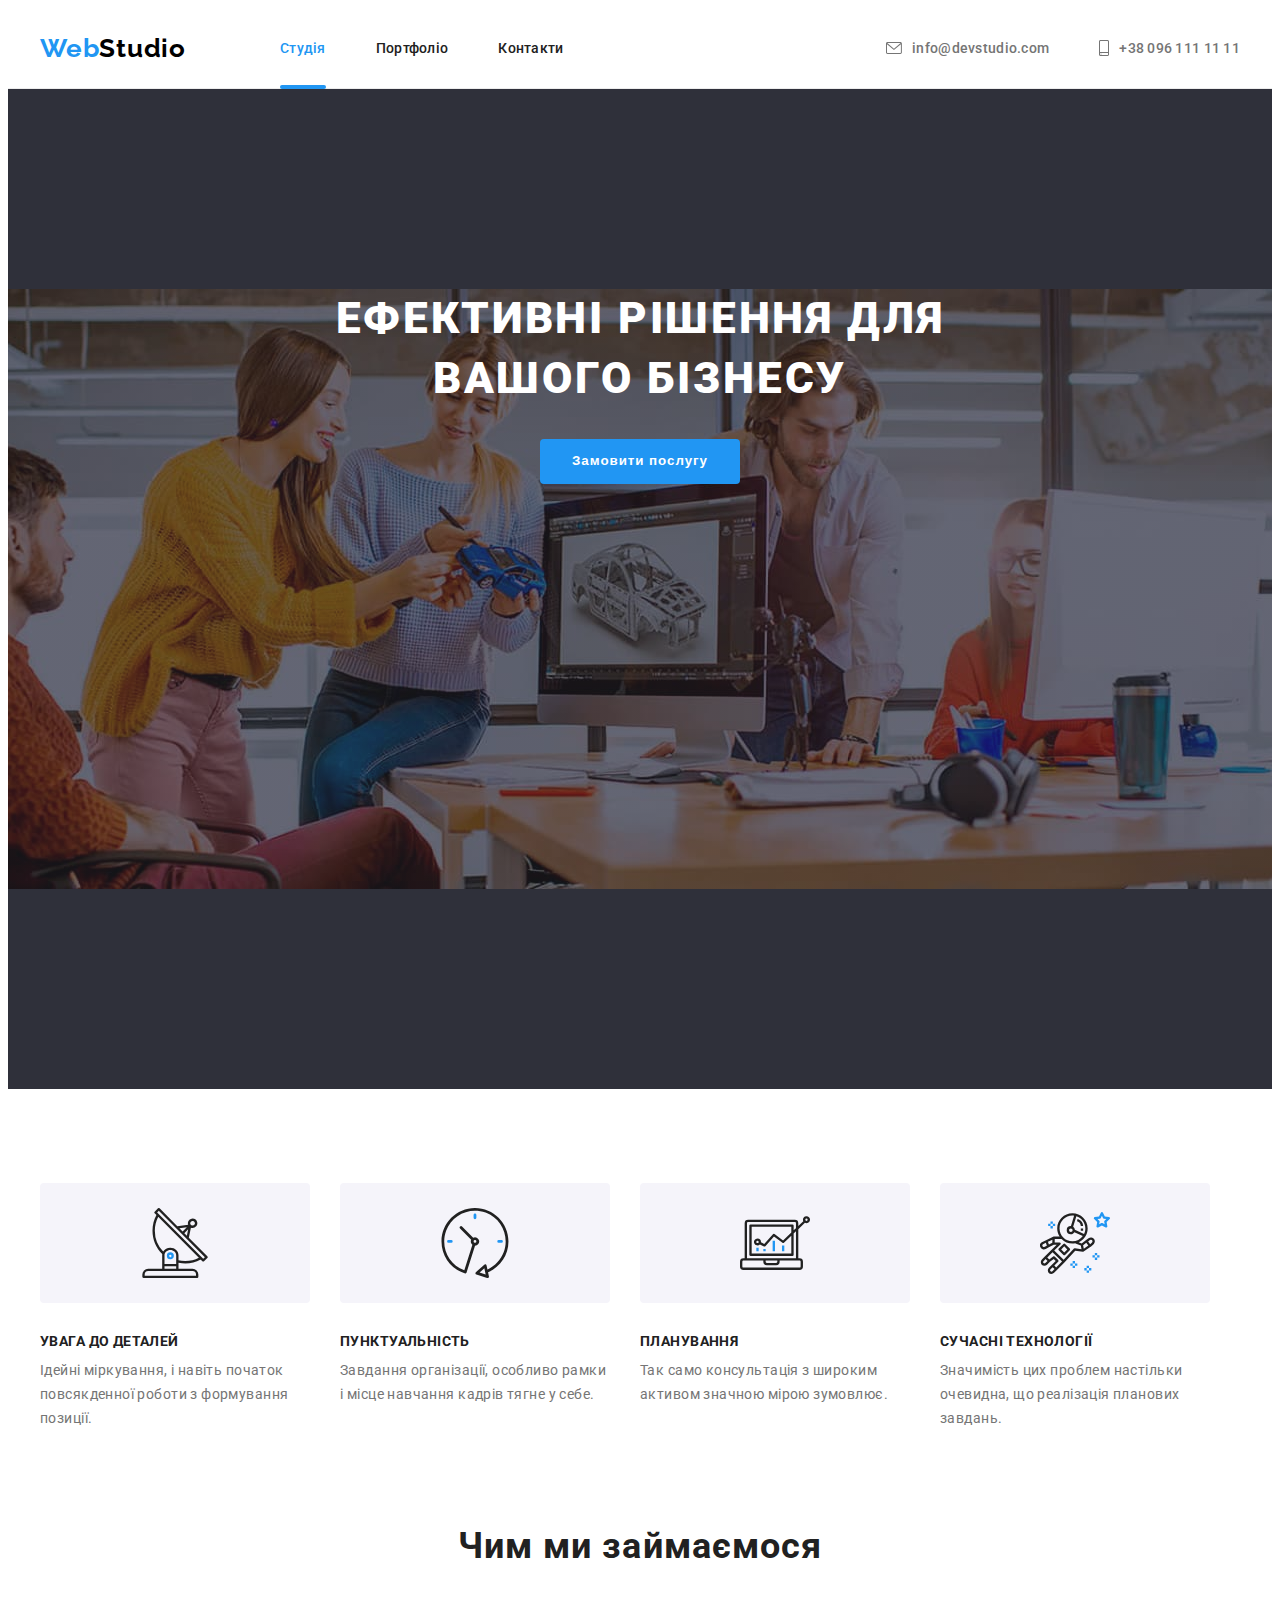
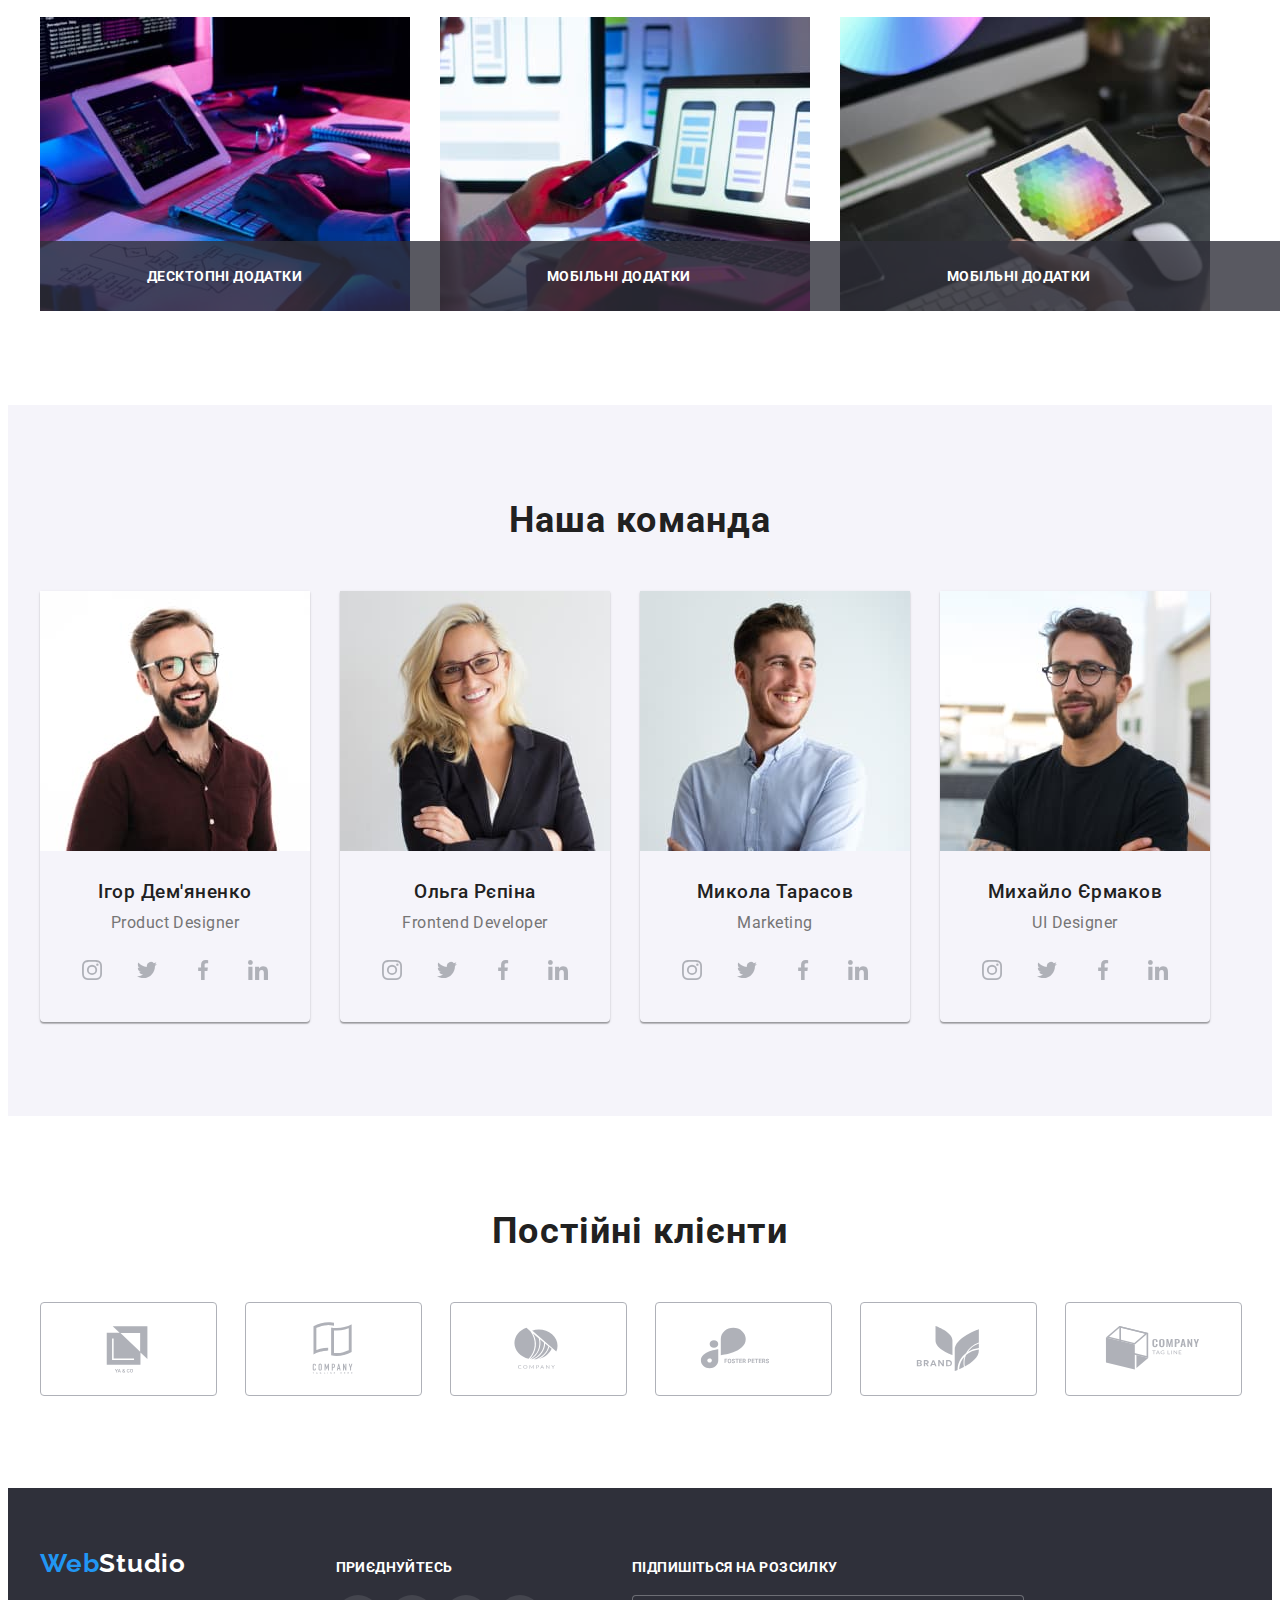
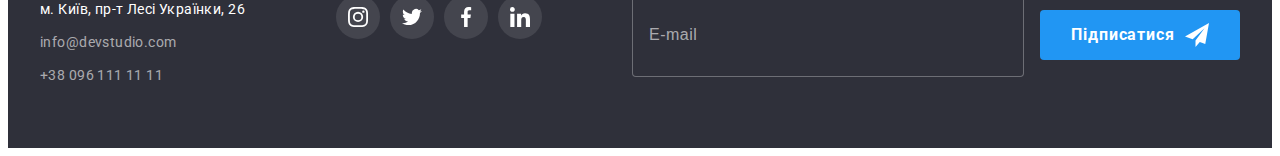
==== commit 112f822d: "update" ====
--- a/index.html
+++ b/index.html
@@ -74,6 +74,7 @@
         <h1 class="hero-title">Ефективні рішення для вашого бізнесу</h1>
         <button
           aria-label="Замовити послугу"
+          title="Замовити послугу"
           class="hero-btn"
           type="button"
           data-modal-open
@@ -457,13 +458,99 @@
               </li>
             </ul>
           </div>
+          <div class="subscription">
+            <p class="subscription-text">Підпишіться на розсилку</p>
+            <form>
+              <input
+                type="email"
+                name="email"
+                class="subscription-field"
+                placeholder="E-mail"
+              />
+              <button
+                type="submit"
+                class="subscription-btn"
+                aria-label="Підписатися"
+                title="Підписатися"
+              >
+                Підписатися
+                <svg width="24" height="24">
+                  <use href="./images/icons.svg#icon-send"></use>
+                </svg>
+              </button>
+            </form>
+          </div>
         </div>
       </div>
     </footer>
     <div class="backdrop is-hidden" data-modal>
       <div class="modal">
+        <p class="modal-title">Залиште свої дані, ми вам передзвонимо</p>
+        <form>
+          <div class="form-wrap">
+            <label>
+              <span class="label-field">Ім'я</span>
+              <input type="text" name="user-name" class="form-field" />
+              <svg class="form-icon" width="18" height="18">
+                <use href="./images/icons.svg#icon-user-name"></use>
+              </svg>
+            </label>
+          </div>
+          <div class="form-wrap">
+            <label>
+              <span class="label-field">Телефон</span>
+              <input type="tel" name="user-phone" class="form-field" />
+              <svg class="form-icon" width="18" height="18">
+                <use href="./images/icons.svg#icon-user-phone"></use>
+              </svg>
+            </label>
+          </div>
+          <div class="form-wrap">
+            <label>
+              <span class="label-field">Пошта</span>
+              <input type="email" name="user-email" class="form-field" />
+              <svg class="form-icon" width="18" height="18">
+                <use href="./images/icons.svg#icon-user-email"></use>
+              </svg>
+            </label>
+          </div>
+          <label>
+            <span class="label-field">Коментар</span>
+            <textarea
+              name="user-comment"
+              class="form-comment"
+              placeholder="Введіть текст"
+            ></textarea>
+          </label>
+          <div class="form-accept">
+            <label>
+              <span class="accept-wrap">
+                <input type="checkbox" name="accept" class="visually-hidden" />
+                <span class="icon-wrap">
+                  <svg class="icon-check" width="16" height="15">
+                    <use href="./images/icons.svg#icon-check"></use>
+                  </svg>
+                </span>
+                <span class="label-accept"
+                  >Погоджуюся з розсилкою та приймаю
+                  <a class="accept-link" href="" title="Умови договору"
+                    >Умови договору</a
+                  ></span
+                >
+              </span>
+            </label>
+          </div>
+          <button
+            type="submit"
+            class="form-btn"
+            aria-label="Відправити данні"
+            title="Відправити данні"
+          >
+            Відправити
+          </button>
+        </form>
         <button class="modal-btn" type="button" data-modal-close>
-          <svg width="18" height="18">
+          <svg width="18" height="18" class="modal-btn-icon">
             <use href="./images/icons.svg#icon-close-modal"></use>
           </svg>
         </button>
--- a/css/styles.css
+++ b/css/styles.css
@@ -442,8 +442,8 @@
 
 .footer-wrap {
   display: flex;
-  gap: 70px;
   align-items: baseline;
+  justify-content: space-between;
 }
 
 .footer-logo {
@@ -527,6 +527,58 @@
 .footer-soc-list-link:hover,
 .footer-soc-list-link:focus {
   background-color: var(--accent-color);
+}
+
+.subscription-text {
+  margin-bottom: 20px;
+  color: #fff;
+  font-size: 14px;
+  font-weight: 700;
+  letter-spacing: 0.42px;
+  text-transform: uppercase;
+}
+
+.subscription-field {
+  padding: 15px 16px;
+  margin-right: 12px;
+  width: 358px;
+  height: 50px;
+  border-radius: 4px;
+  border: 1px solid rgba(255, 255, 255, 0.3);
+  background-color: #2f303a;
+  color: #fff;
+}
+
+.subscription-field::placeholder {
+  color: rgba(255, 255, 255, 0.6);
+  font-size: 16px;
+  font-weight: 400;
+  line-height: 1.25;
+  letter-spacing: 0.48px;
+}
+
+.subscription-btn {
+  display: inline-flex;
+  justify-content: center;
+  align-items: center;
+  gap: 10px;
+  min-width: 200px;
+  border-radius: 4px;
+  background: var(--accent-color);
+  padding: 10px 28px;
+  color: #fff;
+  font-family: Roboto;
+  font-size: 16px;
+  font-weight: 700;
+  line-height: 1.87;
+  letter-spacing: 0.96px;
+  cursor: pointer;
+  transition: box-shadow var(--timer-function);
+}
+
+.subscription-btn:hover,
+.subscription-btn:focus {
+  box-shadow: 0px 4px 4px 0px rgba(0, 0, 0, 0.15);
 }
 
 /* -------------PAGE--PORTFOLIO----------- */
@@ -647,10 +699,22 @@
   transition: opacity var(--timer-function), visibility var(--timer-function);
 }
 
+.backdrop.is-hidden {
+  opacity: 0;
+  visibility: hidden;
+  pointer-events: none;
+}
+
+.backdrop.is-hidden .modal {
+  transform: translate(-50%, -50%) scale(1.1);
+}
+
+/* -----------MODAL----------- */
 .modal {
   position: absolute;
   top: 50%;
   left: 50%;
+  padding: 40px;
   transform: translate(-50%, -50%) scale(1);
   width: 528px;
   height: 581px;
@@ -659,16 +723,6 @@
   box-shadow: 0px 2px 1px 0px rgba(0, 0, 0, 0.2),
     0px 1px 1px 0px rgba(0, 0, 0, 0.14), 0px 1px 3px 0px rgba(0, 0, 0, 0.12);
   transition: transform var(--timer-function);
-}
-
-.backdrop.is-hidden {
-  opacity: 0;
-  visibility: hidden;
-  pointer-events: none;
-}
-
-.backdrop.is-hidden .modal {
-  transform: translate(-50%, -50%) scale(1.1);
 }
 
 .modal-btn {
@@ -683,4 +737,164 @@
   border: 1px solid rgba(0, 0, 0, 0.1);
   background-color: #fff;
   border-radius: 50%;
-}
+  cursor: pointer;
+  color: #000;
+}
+
+.modal-btn-icon {
+  fill: currentColor;
+  transition: color var(--timer-function);
+}
+
+.modal-btn:hover,
+.modal-btn:focus {
+  color: var(--accent-color);
+}
+
+.modal-title {
+  margin-bottom: 12px;
+  color: var(--title-color-text);
+  text-align: center;
+  font-size: 20px;
+  font-weight: 700;
+  letter-spacing: 0.6px;
+}
+
+.form-wrap {
+  margin-bottom: 9px;
+  position: relative;
+}
+
+.form-icon {
+  position: absolute;
+  top: 50%;
+  left: 12px;
+}
+
+.form-field {
+  width: 100%;
+  height: 40px;
+  padding-left: 42px;
+  outline: transparent;
+  border-radius: 4px;
+  border: 1px solid rgba(33, 33, 33, 0.2);
+  transition: border-color var(--timer-function);
+}
+
+.form-field:focus-within {
+  border-color: var(--accent-color);
+}
+
+.form-icon {
+  transition: fill var(--timer-function);
+}
+
+.form-field:focus + .form-icon {
+  fill: var(--accent-color);
+}
+
+.label-field {
+  margin-bottom: 4px;
+  color: #757575;
+  font-size: 12px;
+  letter-spacing: 0.12px;
+}
+
+.form-comment {
+  width: 100%;
+  height: 120px;
+  padding: 12px 16px;
+  margin-bottom: 20px;
+  outline: transparent;
+  border-radius: 4px;
+  border: 1px solid rgba(33, 33, 33, 0.2);
+  resize: none;
+  margin-bottom: 20px;
+  transition: border-color var(--timer-function);
+}
+
+.form-comment::placeholder {
+  color: rgba(117, 117, 117, 0.5);
+  font-size: 12px;
+  letter-spacing: 0.12px;
+}
+
+.form-comment:focus {
+  border-color: var(--accent-color);
+}
+
+.form-accept {
+  margin-bottom: 30px;
+  text-align: center;
+}
+
+.accept-wrap {
+  display: inline-flex;
+  justify-content: center;
+  align-items: center;
+  gap: 7px;
+}
+
+.icon-wrap {
+  display: inline-flex;
+  justify-content: center;
+  align-items: center;
+  width: 16px;
+  height: 15px;
+  border: 2px solid #000;
+  border-radius: 4px;
+  color: #ffffff;
+}
+
+.icon-check {
+  fill: currentColor;
+}
+
+.icon-wrap {
+  transition: border-color var(--timer-function),
+    background-color var(--timer-function), box-shadown var(--timer-function);
+}
+
+input[type="checkbox"]:checked + .icon-wrap {
+  border-color: var(--accent-color);
+  background-color: var(--accent-color);
+  box-shadow: 0px 2px 1px 0px rgba(0, 0, 0, 0.2),
+    0px 1px 1px 0px rgba(0, 0, 0, 0.14), 0px 1px 3px 0px rgba(0, 0, 0, 0.12);
+}
+
+.label-accept {
+  color: var(--main-color-text);
+  font-size: 14px;
+  line-height: 1.7;
+  letter-spacing: 0.42px;
+}
+
+.accept-link {
+  color: var(--accent-color);
+  font-size: 14px;
+  line-height: 24px;
+  letter-spacing: 0.42px;
+  text-decoration-line: underline;
+}
+
+.form-btn {
+  display: block;
+  min-width: 200px;
+  padding: 10px 52px;
+  margin: 0 auto;
+  border-radius: 4px;
+  background-color: var(--accent-color);
+  color: #fff;
+  font-weight: 700;
+  line-height: 1.9;
+  letter-spacing: 0.96px;
+  cursor: pointer;
+  transition: background-color var(--timer-function),
+    box-shadow var(--timer-function);
+}
+
+.form-btn:hover,
+.form-btn:focus {
+  background-color: #188ce8;
+  box-shadow: 0px 4px 4px 0px rgba(0, 0, 0, 0.15);
+}
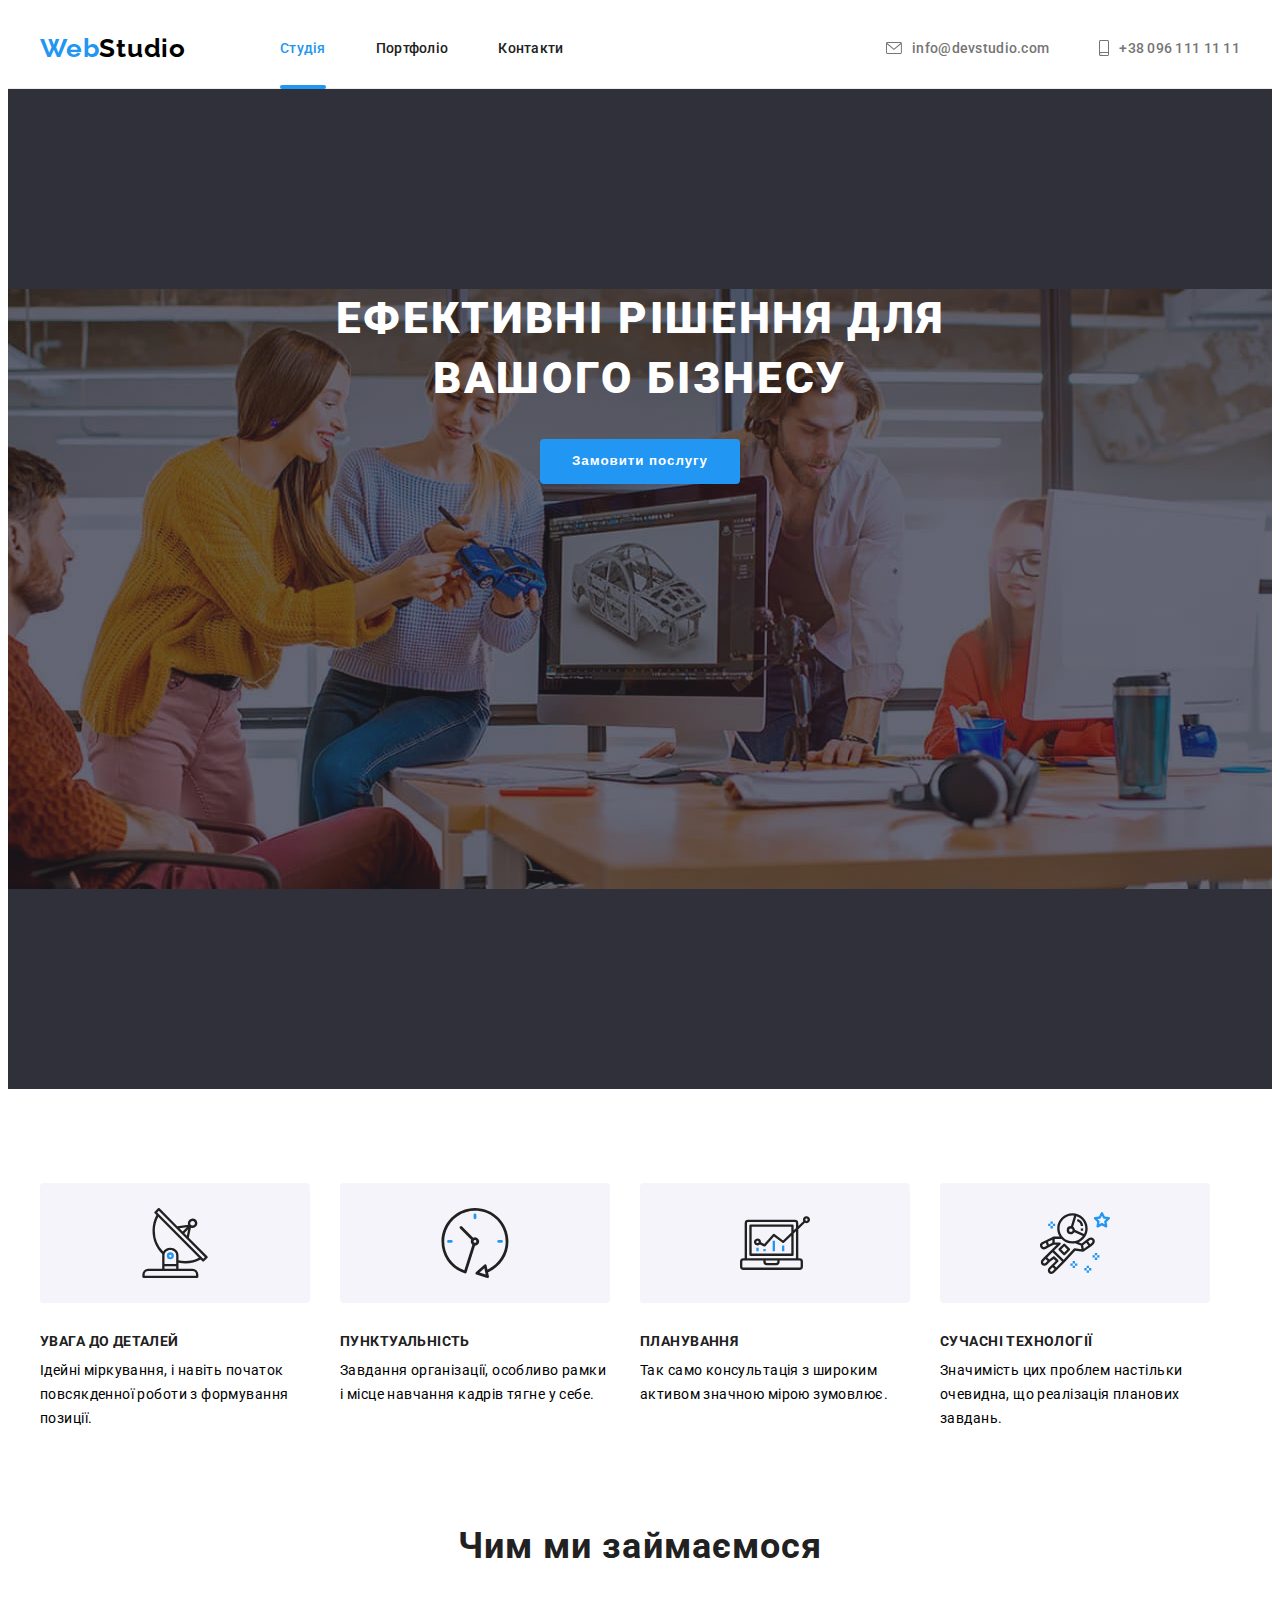
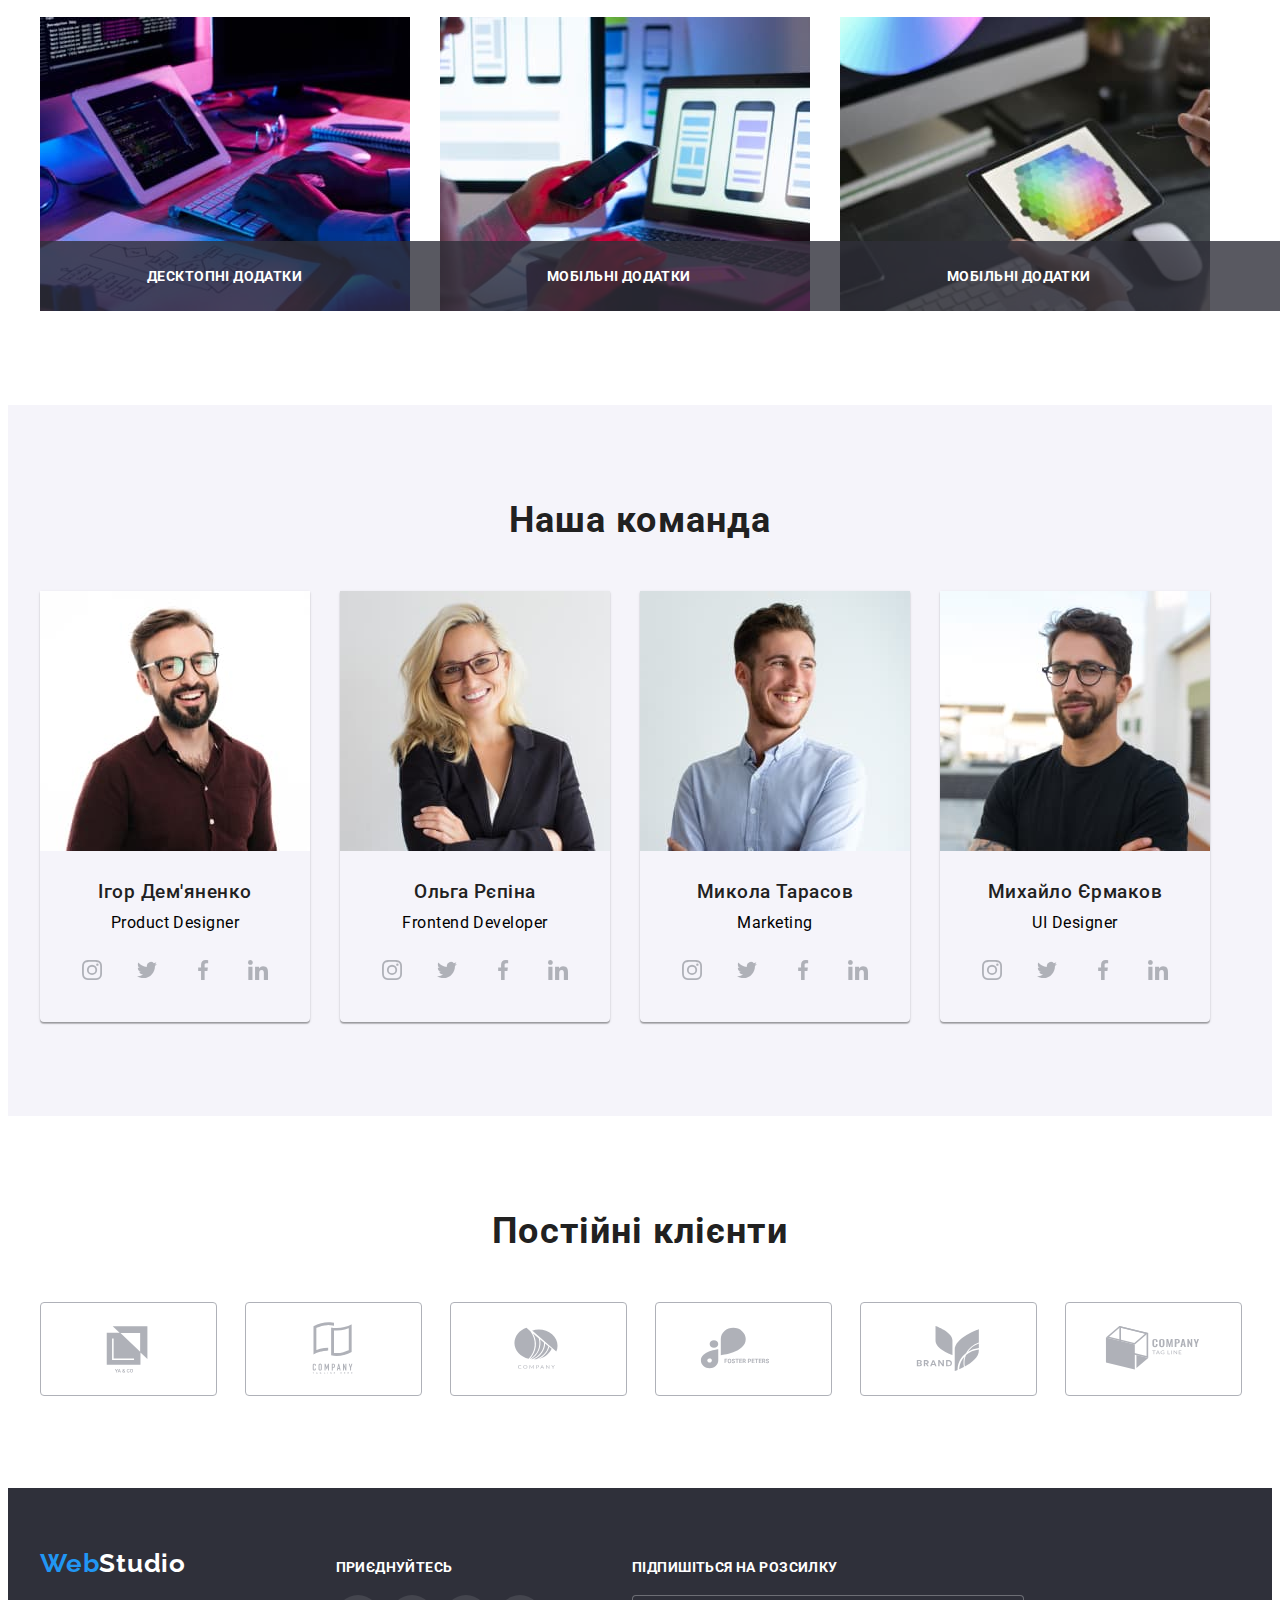
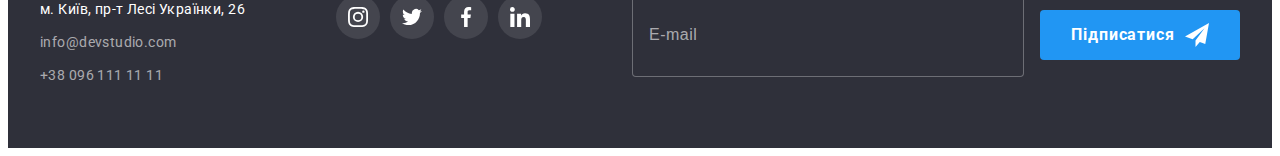
==== commit 55511fd6: "code refactoring   sass" ====
--- a/index.html
+++ b/index.html
@@ -16,7 +16,7 @@
       crossorigin="anonymous"
       referrerpolicy="no-referrer"
     />
-    <link rel="stylesheet" href="./css/styles.css" />
+    <link rel="stylesheet" href="./css/main.min.css" />
     <title>Студія</title>
   </head>
   <body>
--- a/css/main.min.css
+++ b/css/main.min.css
@@ -0,0 +1 @@
+@keyframes borderCurrentPage{0%{transform:scale(0)}100%{transform:scale(1)}}.visually-hidden{position:absolute;width:1px;height:1px;margin:-1px;border:0;padding:0;white-space:nowrap;-webkit-clip-path:inset(100%);clip-path:inset(100%);clip:rect(0 0 0 0);overflow:hidden}h1,h2,h3,h4,h5,h6{margin:0}ul,ol{padding:0;margin:0;list-style:none}p{margin:0}img{display:block;max-width:100%;height:auto}button{border:rgba(0,0,0,0)}address{font-style:normal}.link{text-decoration:none}body{font-family:"Roboto",sans-serif;color:var(--main-color-text)}.container{width:1200px;padding-left:15px;padding-right:15px;margin:0 auto}.section{padding-top:94px;padding-bottom:94px}.header{border-bottom:1px solid #ececec}.header-content{display:flex;align-items:center}.header-navigation{display:flex}.header-logo{display:block;padding:25px 0;margin-right:94px;color:#000;font-family:"Raleway",sans-serif;font-size:26px;font-weight:700;letter-spacing:.78px}.header-logo>span{color:#2196f3;font-family:Raleway;font-size:26px;font-weight:700;letter-spacing:.78px}.header-list{display:flex;align-items:center;gap:50px}.header-link{position:relative;display:block;padding:32px 0;color:#212121;font-size:14px;font-weight:500;letter-spacing:.28px;transition:color 250ms cubic-bezier(0.4, 0, 0.2, 1)}.header-link.current::after{position:absolute;bottom:-1px;left:0;content:"";display:block;width:100%;height:4px;border-radius:2px;background-color:#2196f3;animation:borderCurrentPage 250ms cubic-bezier(0.4, 0, 0.2, 1)}.header-link:hover,.header-link:focus{color:#2196f3}.current{color:#2196f3}.header-contacts-list{display:flex;margin-left:auto;gap:50px}.header-contacts-link{display:flex;gap:10px;align-items:center;padding:32px 0;color:#757575;font-family:Roboto;font-size:14px;font-weight:500;letter-spacing:.28px;transition:color 250ms cubic-bezier(0.4, 0, 0.2, 1)}.header-contacts-link:hover,.header-contacts-link:focus{color:#2196f3}.mail-icon,.phone-icon{fill:currentColor}.hero{max-width:1600px;height:600px;background-image:linear-gradient(rgba(47, 48, 58, 0.4), rgba(47, 48, 58, 0.4)),url("../images/hero-bg.jpg");background-color:#2f303a;background-repeat:no-repeat;background-position:center;text-align:center;padding:200px 0px}.hero-title{width:696px;margin:0 auto;margin-bottom:30px;font-weight:900;color:#fff;font-size:44px;line-height:1.36;letter-spacing:2.64px;text-transform:uppercase}.hero-btn{padding:10px 32px;border-radius:4px;background-color:#2196f3;color:#fff;text-align:center;font-weight:700;line-height:1.87;letter-spacing:.96px;cursor:pointer;transition:box-shadow 250ms cubic-bezier(0.4, 0, 0.2, 1)}.hero-btn:hover,.hero-btn:focus{box-shadow:0px 4px 4px 0px rgba(0,0,0,.15)}.feature-list{display:flex;gap:30px}.feature-item{width:calc(100% - 90px)/4}.feature-icon{display:flex;height:120px;justify-content:center;align-items:center;margin-bottom:30px;border-radius:4px;background:#f5f4fa}.feature-title{color:#212121;font-size:14px;font-weight:700;letter-spacing:.42px;text-transform:uppercase;margin-bottom:10px}.feature-text{width:270px;font-size:14px;font-style:normal;font-weight:400;line-height:1.71;letter-spacing:.42px}.section-services{padding-top:0}.services-title{color:#212121;text-align:center;font-size:36px;font-weight:700;letter-spacing:1.08px;margin-bottom:50px}.services-list{display:flex;gap:30px}.services-item{width:calc(100% - 60px)/3}.servies-thumb{position:relative}.servies-text{position:absolute;bottom:0;left:0;width:100%;padding:27px 107px;background:rgba(47,48,58,.8);color:#fff;font-size:14px;font-weight:700;letter-spacing:.42px;text-transform:uppercase}.section-team{background-color:#f5f4fa}.team-title{color:#212121;text-align:center;font-size:36px;font-weight:700;letter-spacing:1.08px;margin-bottom:50px}.team-list{display:flex;gap:30px}.team-item{width:calc(100% - 90px)/4;border-radius:0px 0px 4px 4px;box-shadow:0px 2px 1px 0px rgba(0,0,0,.2),0px 1px 1px 0px rgba(0,0,0,.14),0px 1px 3px 0px rgba(0,0,0,.12)}.team-content{padding:30px 30px;text-align:center}.team-subtitle{margin-bottom:10px;color:#212121;font-weight:500;letter-spacing:.48px}.team-text{letter-spacing:.48px;margin-bottom:16px}.team-soc-list{display:flex;justify-content:space-between}.soc-list-item{width:44px;height:44px}.soc-list-link{display:flex;justify-content:center;align-items:center;width:100%;height:100%;border-radius:50%;color:#afb1b8;transition:color 250ms cubic-bezier(0.4, 0, 0.2, 1),background-color 250ms cubic-bezier(0.4, 0, 0.2, 1)}.soc-list-link:hover,.soc-list-link:focus{background-color:#2196f3;color:#fff}.soc-icon{fill:currentColor}.clients-title{margin-bottom:50px;color:#212121;text-align:center;font-size:36px;font-weight:700;letter-spacing:1.08px}.clients-list{display:flex;gap:30px}.clients-list-item{width:calc((100% - 150px)/6);height:92px}.clients-link{display:flex;justify-content:center;align-items:center;width:100%;height:100%;border-radius:4px;border:1px solid #afb1b8;color:#afb1b8;transition:border-color 250ms cubic-bezier(0.4, 0, 0.2, 1),color 250ms cubic-bezier(0.4, 0, 0.2, 1)}.clients-soc-icon{fill:currentColor}.clients-link:hover,.clients-link:focus{border-color:#2196f3;color:#2196f3}.footer{background-color:#2f303a;padding:60px 0}.footer-wrap{display:flex;align-items:baseline;justify-content:space-between}.footer-logo{display:block;margin-bottom:20px;color:#fff;font-family:"Raleway",sans-serif;font-size:26px;font-weight:700;letter-spacing:.78px}.footer-logo>span{color:#2196f3;font-family:Raleway;font-size:26px;font-weight:700;letter-spacing:.78px}.footer-text{color:#fff;font-size:14px;line-height:1.71;letter-spacing:.42px;margin-bottom:9px}.footer-item:not(:last-child){margin-bottom:9px}.footer-link{color:rgba(255,255,255,.6);font-size:14px;line-height:1.71;letter-spacing:.42px;transition:color 250ms cubic-bezier(0.4, 0, 0.2, 1)}.footer-link:hover,.footer-link:focus{color:#2196f3}.footer-links-text{margin-bottom:20px;color:#fff;font-size:14px;font-weight:700;letter-spacing:.42px;text-transform:uppercase}.footer-soc-list{display:flex;gap:10px}.footer-soc-list-item{width:44px;height:44px}.footer-soc-list-link{display:flex;justify-content:center;align-items:center;width:100%;height:100%;border-radius:50%;background-color:rgba(255,255,255,.1);color:#fff;transition:background-color 250ms cubic-bezier(0.4, 0, 0.2, 1)}.footer-soc-icon{fill:currentColor}.footer-soc-list-link:hover,.footer-soc-list-link:focus{background-color:#2196f3}.subscription-text{margin-bottom:20px;color:#fff;font-size:14px;font-weight:700;letter-spacing:.42px;text-transform:uppercase}.subscription-field{padding:15px 16px;margin-right:12px;width:358px;height:50px;border-radius:4px;border:1px solid rgba(255,255,255,.3);background-color:#2f303a;color:#fff}.subscription-field::-moz-placeholder{color:rgba(255,255,255,.6);font-size:16px;font-weight:400;line-height:1.25;letter-spacing:.48px}.subscription-field::placeholder{color:rgba(255,255,255,.6);font-size:16px;font-weight:400;line-height:1.25;letter-spacing:.48px}.subscription-btn{display:inline-flex;justify-content:center;align-items:center;gap:10px;min-width:200px;border-radius:4px;background:#2196f3;padding:10px 28px;color:#fff;font-family:Roboto;font-size:16px;font-weight:700;line-height:1.87;letter-spacing:.96px;cursor:pointer;transition:box-shadow 250ms cubic-bezier(0.4, 0, 0.2, 1)}.subscription-btn:hover,.subscription-btn:focus{box-shadow:0px 4px 4px 0px rgba(0,0,0,.15)}.filter-list{display:flex;justify-content:center;gap:8px;margin-bottom:50px}.filter-btn{padding:6px 22px;border-radius:4px;background:#f5f4fa;color:#212121;text-align:center;font-family:Roboto;font-size:16px;font-weight:500;line-height:1.62;letter-spacing:.48px;cursor:pointer;transition:color 250ms cubic-bezier(0.4, 0, 0.2, 1),background-color 250ms cubic-bezier(0.4, 0, 0.2, 1),box-shadow 250ms cubic-bezier(0.4, 0, 0.2, 1)}.filter-btn:hover,.filter-btn:focus{color:#fff;background-color:#2196f3;box-shadow:0px 2px 2px 0px rgba(0,0,0,.12),0px 1px 2px 0px rgba(0,0,0,.08),0px 3px 1px 0px rgba(0,0,0,.1)}.project-list{display:flex;flex-wrap:wrap;gap:30px}.project-item{width:calc(100% - 60px)/3}.project-link{display:block;width:100%;height:100%;transition:box-shadow 250ms cubic-bezier(0.4, 0, 0.2, 1)}.project-link:hover,.project-link:focus{box-shadow:1px 4px 6px 0px rgba(0,0,0,.16),0px 4px 4px 0px rgba(0,0,0,.06),0px 1px 1px 0px rgba(0,0,0,.12)}.project-link:hover .project-overlay-text,.project-link:hover .project-overlay-text,.project-link:focus .project-overlay-text,.project-link:focus .project-overlay-text{transform:translateY(0)}.project-thumb{position:relative;overflow:hidden}.project-overlay-text{position:absolute;top:0;left:0;width:100%;height:100%;padding:63px 24px;transform:translateY(101%);transition:transform 250ms cubic-bezier(0.4, 0, 0.2, 1);color:#fff;background:rgba(33,150,243,.9);font-family:Roboto;font-size:18px;font-weight:400;line-height:1.55;letter-spacing:.54px}.project-content{padding:20px 24px;border:1px solid #eee}.project-title{margin-bottom:4px;color:#212121;font-size:18px;font-weight:700;line-height:2;letter-spacing:1.08px}.project-text{color:#757575;font-family:Roboto;line-height:1.87;letter-spacing:.48px}.backdrop{position:fixed;top:0;left:0;width:100%;height:100%;background-color:rgba(0,0,0,.2);opacity:1;transition:opacity 250ms cubic-bezier(0.4, 0, 0.2, 1),visibility 250ms cubic-bezier(0.4, 0, 0.2, 1)}.backdrop.is-hidden{opacity:0;visibility:hidden;pointer-events:none}.backdrop.is-hidden .modal{transform:translate(-50%, -50%) scale(1.1)}.modal{position:absolute;top:50%;left:50%;padding:40px;transform:translate(-50%, -50%) scale(1);width:528px;height:581px;border-radius:4px;background:#fff;box-shadow:0px 2px 1px 0px rgba(0,0,0,.2),0px 1px 1px 0px rgba(0,0,0,.14),0px 1px 3px 0px rgba(0,0,0,.12);transition:transform 250ms cubic-bezier(0.4, 0, 0.2, 1)}.modal-btn{position:absolute;top:8px;display:flex;justify-content:center;align-items:center;right:8px;width:30px;height:30px;border:1px solid rgba(0,0,0,.1);background-color:#fff;border-radius:50%;cursor:pointer;color:#000}.modal-btn:hover,.modal-btn:focus{color:#2196f3}.modal-btn-icon{fill:currentColor;transition:color 250ms cubic-bezier(0.4, 0, 0.2, 1)}.modal-title{margin-bottom:12px;color:#212121;text-align:center;font-size:20px;font-weight:700;letter-spacing:.6px}.form-wrap{margin-bottom:9px;position:relative}.form-icon{position:absolute;top:50%;left:12px}.form-field{width:100%;height:40px;padding-left:42px;outline:rgba(0,0,0,0);border-radius:4px;border:1px solid rgba(33,33,33,.2);transition:border-color 250ms cubic-bezier(0.4, 0, 0.2, 1)}.form-field:focus-within{border-color:#2196f3}.form-field:focus+.form-icon{fill:#2196f3}.form-icon{transition:fill var(--timer-function)}.label-field{margin-bottom:4px;color:#757575;font-size:12px;letter-spacing:.12px}.form-comment{width:100%;height:120px;padding:12px 16px;margin-bottom:20px;outline:rgba(0,0,0,0);border-radius:4px;border:1px solid rgba(33,33,33,.2);resize:none;margin-bottom:20px;transition:border-color 250ms cubic-bezier(0.4, 0, 0.2, 1)}.form-comment::-moz-placeholder{color:rgba(117,117,117,.5);font-size:12px;letter-spacing:.12px}.form-comment::placeholder{color:rgba(117,117,117,.5);font-size:12px;letter-spacing:.12px}.form-comment:focus{border-color:#2196f3}.form-accept{margin-bottom:30px;text-align:center}.accept-wrap{display:inline-flex;justify-content:center;align-items:center;gap:7px}.icon-wrap{display:inline-flex;justify-content:center;align-items:center;width:16px;height:15px;border:2px solid #000;border-radius:4px;color:#fff}.icon-check{fill:currentColor}.icon-wrap{transition:border-color 250ms cubic-bezier(0.4, 0, 0.2, 1),background-color 250ms cubic-bezier(0.4, 0, 0.2, 1),box-shadown 250ms cubic-bezier(0.4, 0, 0.2, 1)}input[type=checkbox]:checked+.icon-wrap{border-color:#2196f3;background-color:#2196f3;box-shadow:0px 2px 1px 0px rgba(0,0,0,.2),0px 1px 1px 0px rgba(0,0,0,.14),0px 1px 3px 0px rgba(0,0,0,.12)}.label-accept{color:var(--main-color-text);font-size:14px;line-height:1.7;letter-spacing:.42px}.accept-link{color:#2196f3;font-size:14px;line-height:24px;letter-spacing:.42px;text-decoration-line:underline}.form-btn{display:block;min-width:200px;padding:10px 52px;margin:0 auto;border-radius:4px;background-color:#2196f3;color:#fff;font-weight:700;line-height:1.9;letter-spacing:.96px;cursor:pointer;transition:background-color 250ms cubic-bezier(0.4, 0, 0.2, 1),box-shadow 250ms cubic-bezier(0.4, 0, 0.2, 1)}.form-btn:hover,.form-btn:focus{background-color:#188ce8;box-shadow:0px 4px 4px 0px rgba(0,0,0,.15)}/*# sourceMappingURL=main.min.css.map */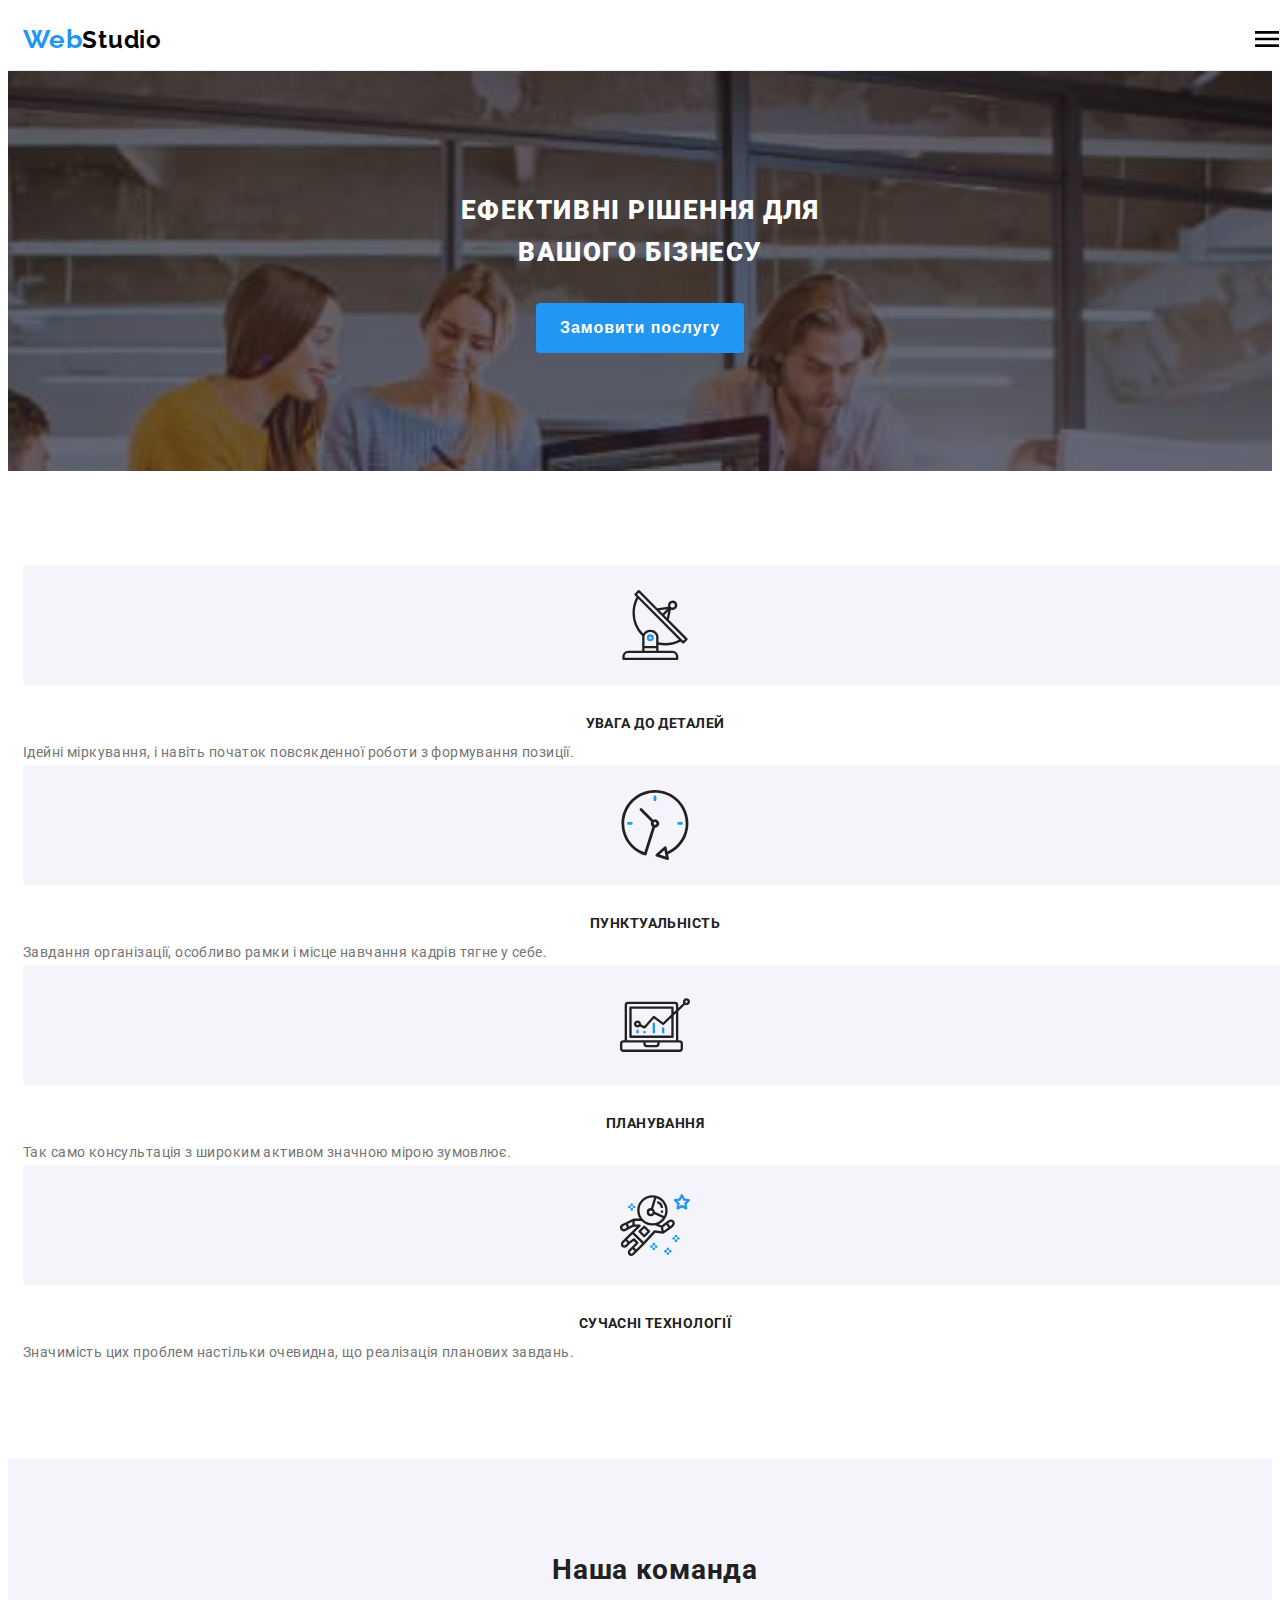
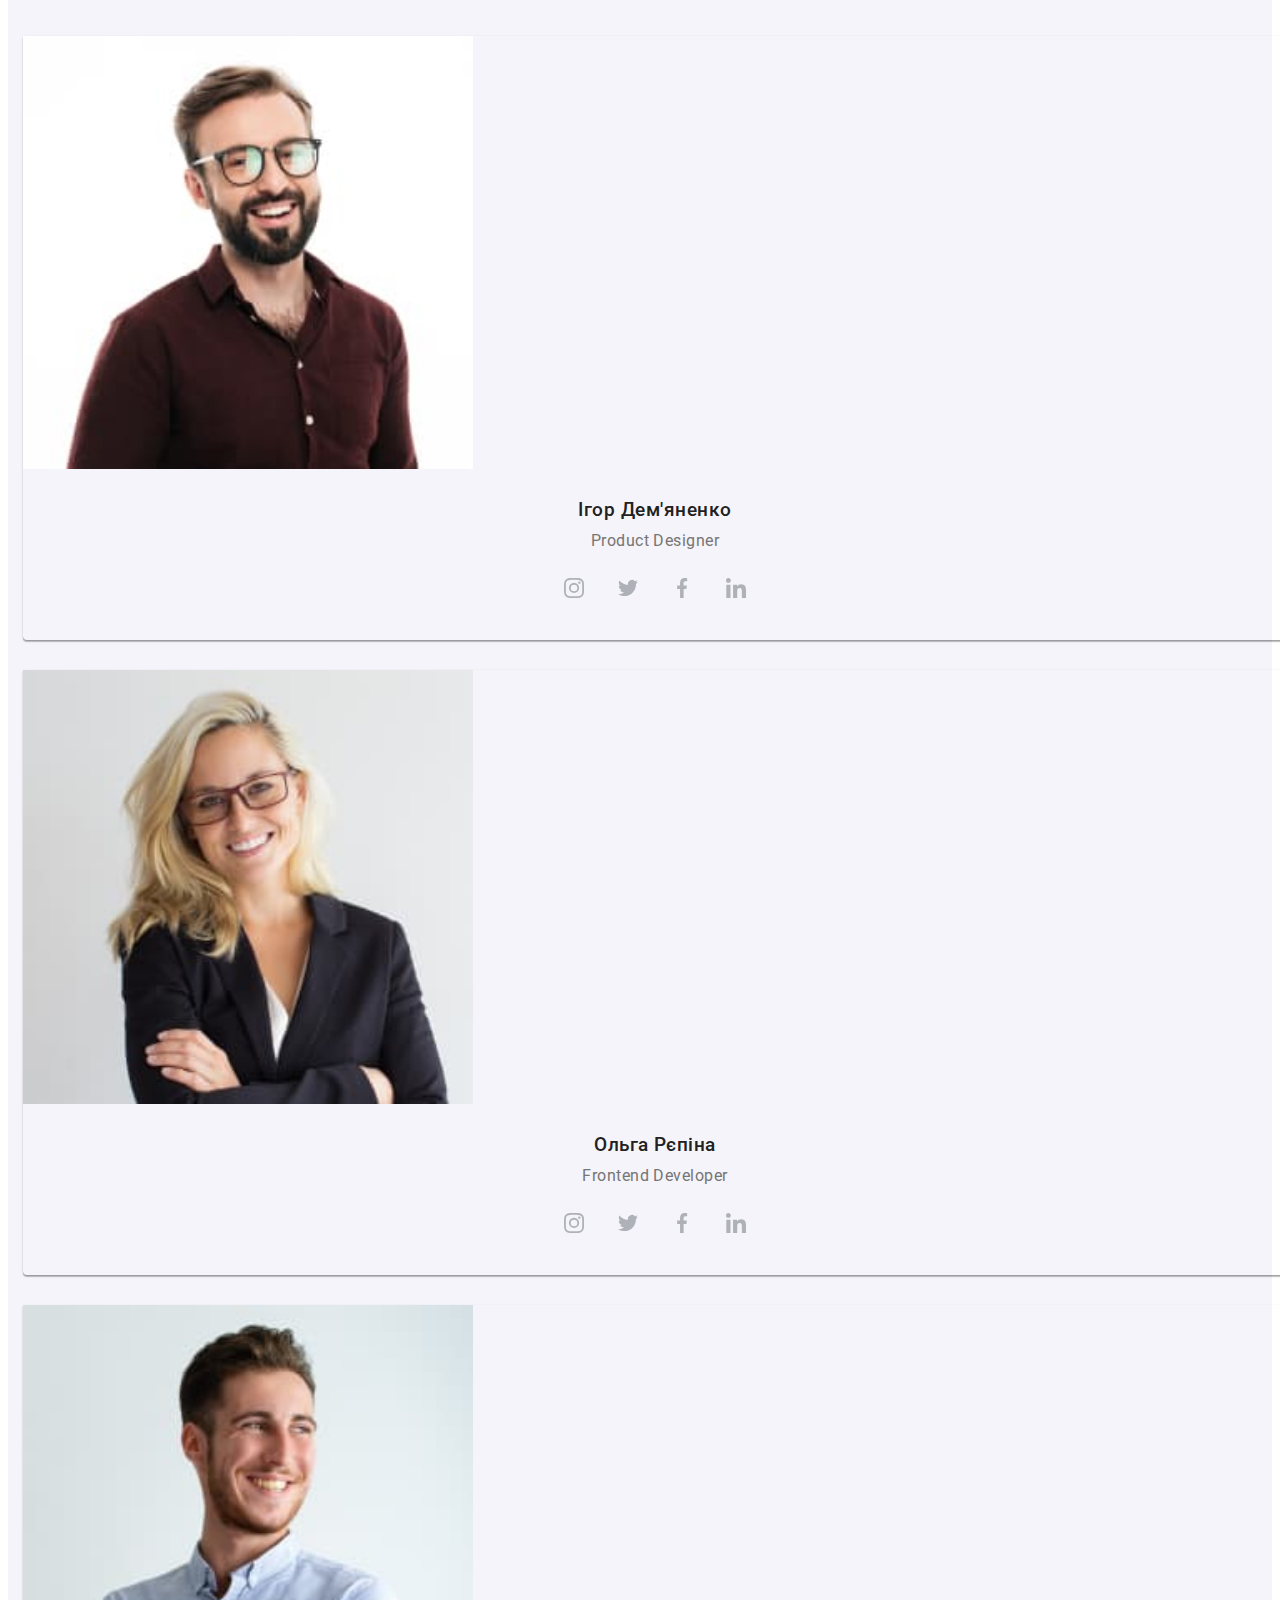
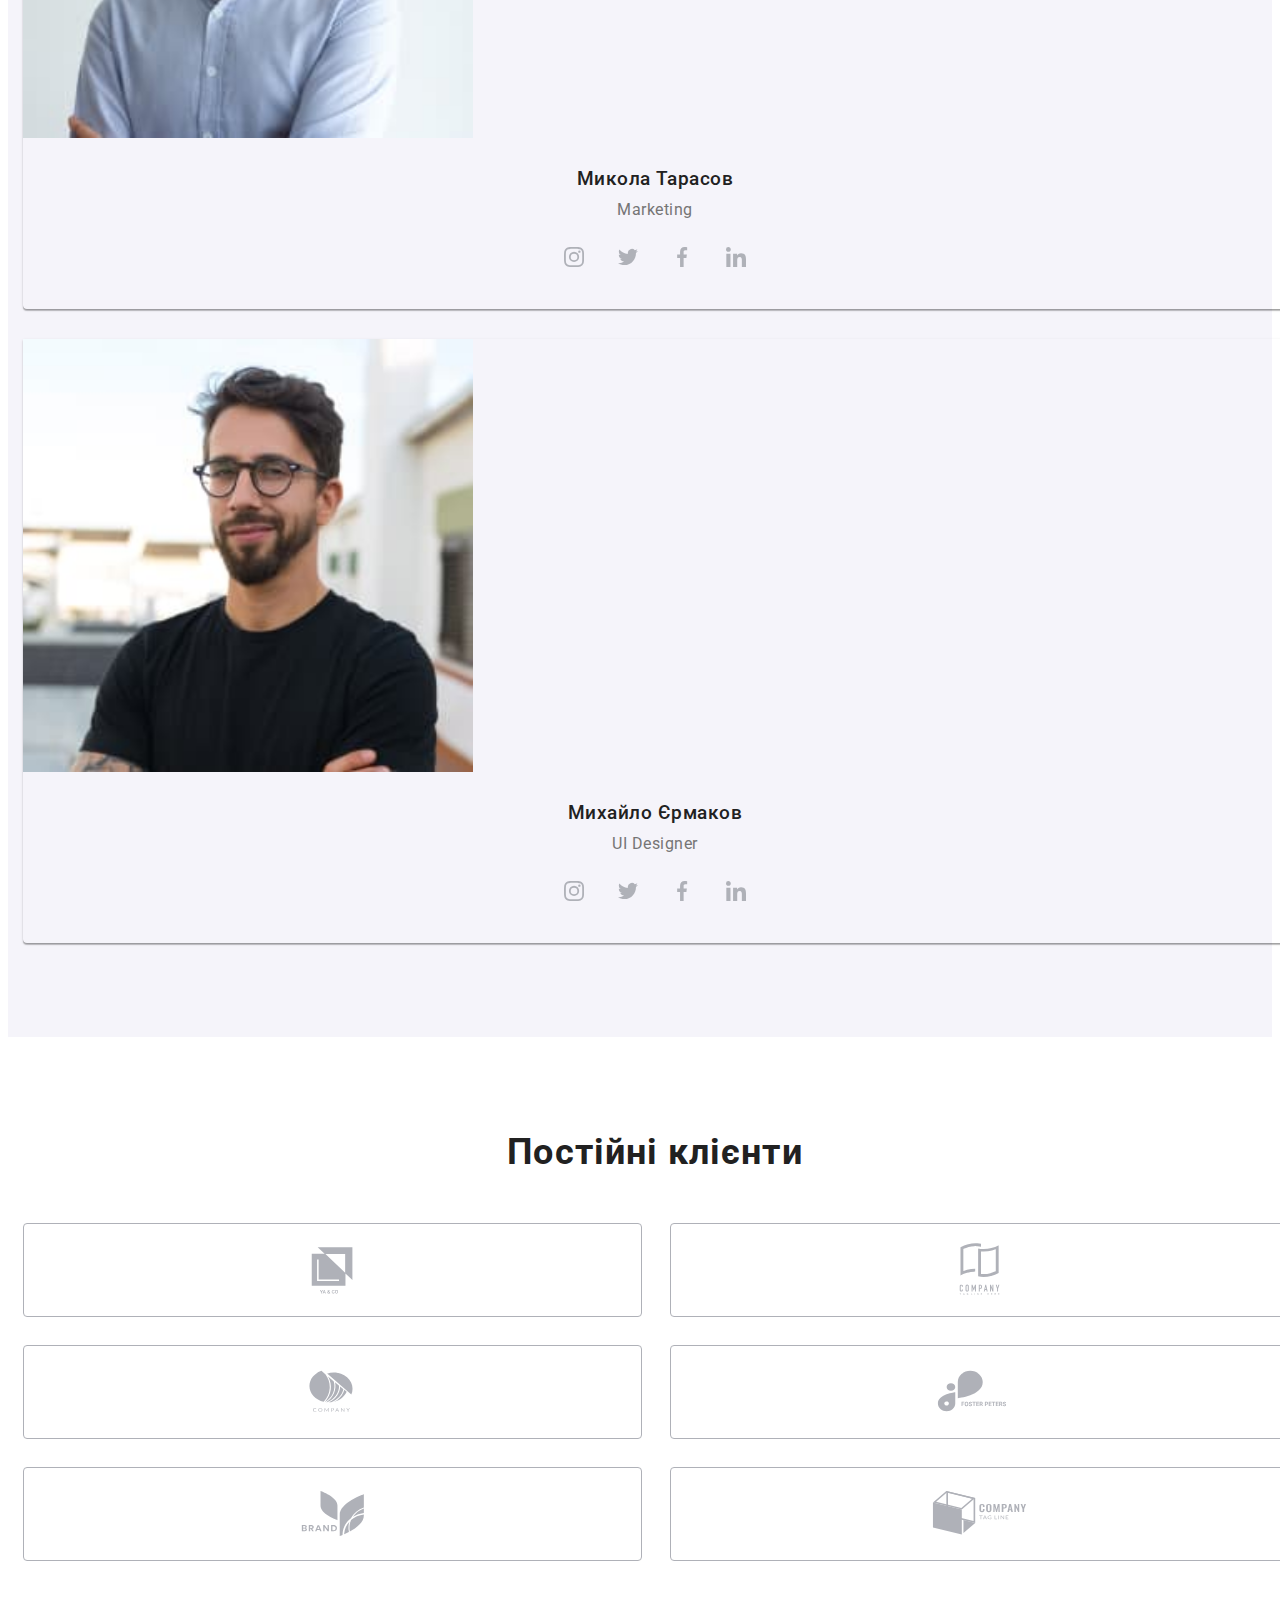
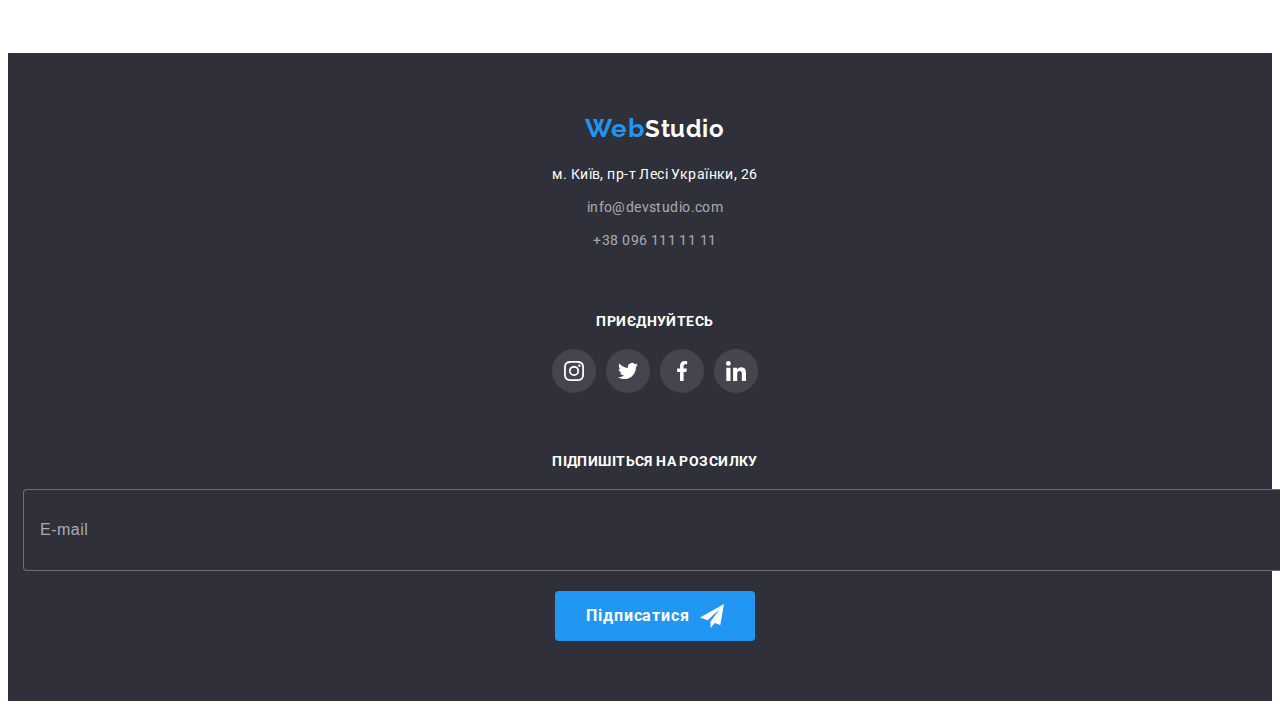
==== commit c583788f: "update" ====
--- a/index.html
+++ b/index.html
@@ -28,6 +28,11 @@
             <a class="header-logo link" href="./index.html"
               ><span>Web</span>Studio</a
             >
+            <button type="button" class="btn-open-menu">
+              <svg width="40" height="40">
+                <use href="./images/icons.svg#icon-menu-open"></use>
+              </svg>
+            </button>
             <ul class="header-list">
               <li class="header-item">
                 <a class="header-link link current" href="./index.html"
@@ -187,11 +192,21 @@
           <h2 class="team-title">Наша команда</h2>
           <ul class="team-list">
             <li class="team-item">
-              <img
-                class="team-img"
-                src="./images/ihor-demyanenko.jpg"
-                alt="Ігор Дем'яненко"
-              />
+              <picture>
+                <source
+                  srcset="
+                    ./images/ihor-demyanenko-mob.jpg    1x,
+                    ./images/ihor-demyanenko-mob-2x.jpg 2x
+                  "
+                  media="(max-width: 767px)"
+                />
+                <img
+                  class="team-img"
+                  src="./images/ihor-demyanenko.jpg"
+                  alt="Ігор Дем'яненко"
+                  width="450"
+                />
+              </picture>
               <div class="team-content">
                 <h3 class="team-subtitle">Ігор Дем'яненко</h3>
                 <p class="team-text" lang="en">Product Designer</p>
@@ -228,11 +243,21 @@
               </div>
             </li>
             <li class="team-item">
-              <img
-                class="team-img"
-                src="./images/olga-repina.jpg"
-                alt="Ольга Рєпіна"
-              />
+              <picture>
+                <source
+                  srcset="
+                    ./images/olga-repina-mob.jpg    1x,
+                    ./images/olga-repina-mob-2x.jpg 2x
+                  "
+                  media="(max-width: 767px)"
+                />
+                <img
+                  class="team-img"
+                  src="./images/olga-repina.jpg"
+                  alt="Ольга Рєпіна"
+                  width="450"
+                />
+              </picture>
               <div class="team-content">
                 <h3 class="team-subtitle">Ольга Рєпіна</h3>
                 <p class="team-text" lang="en">Frontend Developer</p>
@@ -269,11 +294,21 @@
               </div>
             </li>
             <li class="team-item">
-              <img
-                class="team-img"
-                src="./images/mykola-tarasov.jpg"
-                alt="Микола Тарасов"
-              />
+              <picture>
+                <source
+                  srcset="
+                    ./images/mykola-tarasov-mob.jpg    1x,
+                    ./images/mykola-tarasov-mob-2x.jpg 2x
+                  "
+                  media="(max-width: 767px)"
+                />
+                <img
+                  class="team-img"
+                  src="./images/mykola-tarasov.jpg"
+                  alt="Микола Тарасов"
+                  width="450"
+                />
+              </picture>
               <div class="team-content">
                 <h3 class="team-subtitle">Микола Тарасов</h3>
                 <p class="team-text" lang="en">Marketing</p>
@@ -310,11 +345,22 @@
               </div>
             </li>
             <li class="team-item">
-              <img
-                class="team-img"
-                src="./images/mykhailo-yermakov.jpg"
-                alt="Михайло Єрмаков"
-              />
+              <picture>
+                <source
+                  srcset="
+                    ./images/mykhailo-yermakov-mob.jpg    1x,
+                    ./images/mykhailo-yermakov-mob-2x.jpg 2x
+                  "
+                  media="(max-width: 767px)"
+                />
+                <img
+                  class="team-img"
+                  src="./images/mykhailo-yermakov.jpg"
+                  alt="Михайло Єрмаков"
+                  width="450"
+                />
+              </picture>
+
               <div class="team-content">
                 <h3 class="team-subtitle">Михайло Єрмаков</h3>
                 <p class="team-text" lang="en">UI Designer</p>
@@ -460,7 +506,7 @@
           </div>
           <div class="subscription">
             <p class="subscription-text">Підпишіться на розсилку</p>
-            <form>
+            <form class="footer-form">
               <input
                 type="email"
                 name="email"
--- a/css/main.min.css
+++ b/css/main.min.css
@@ -1 +1 @@
-@keyframes borderCurrentPage{0%{transform:scale(0)}100%{transform:scale(1)}}.visually-hidden{position:absolute;width:1px;height:1px;margin:-1px;border:0;padding:0;white-space:nowrap;-webkit-clip-path:inset(100%);clip-path:inset(100%);clip:rect(0 0 0 0);overflow:hidden}h1,h2,h3,h4,h5,h6{margin:0}ul,ol{padding:0;margin:0;list-style:none}p{margin:0}img{display:block;max-width:100%;height:auto}button{border:rgba(0,0,0,0)}address{font-style:normal}.link{text-decoration:none}body{font-family:"Roboto",sans-serif;color:var(--main-color-text)}.container{width:1200px;padding-left:15px;padding-right:15px;margin:0 auto}.section{padding-top:94px;padding-bottom:94px}.header{border-bottom:1px solid #ececec}.header-content{display:flex;align-items:center}.header-navigation{display:flex}.header-logo{display:block;padding:25px 0;margin-right:94px;color:#000;font-family:"Raleway",sans-serif;font-size:26px;font-weight:700;letter-spacing:.78px}.header-logo>span{color:#2196f3;font-family:Raleway;font-size:26px;font-weight:700;letter-spacing:.78px}.header-list{display:flex;align-items:center;gap:50px}.header-link{position:relative;display:block;padding:32px 0;color:#212121;font-size:14px;font-weight:500;letter-spacing:.28px;transition:color 250ms cubic-bezier(0.4, 0, 0.2, 1)}.header-link.current::after{position:absolute;bottom:-1px;left:0;content:"";display:block;width:100%;height:4px;border-radius:2px;background-color:#2196f3;animation:borderCurrentPage 250ms cubic-bezier(0.4, 0, 0.2, 1)}.header-link:hover,.header-link:focus{color:#2196f3}.current{color:#2196f3}.header-contacts-list{display:flex;margin-left:auto;gap:50px}.header-contacts-link{display:flex;gap:10px;align-items:center;padding:32px 0;color:#757575;font-family:Roboto;font-size:14px;font-weight:500;letter-spacing:.28px;transition:color 250ms cubic-bezier(0.4, 0, 0.2, 1)}.header-contacts-link:hover,.header-contacts-link:focus{color:#2196f3}.mail-icon,.phone-icon{fill:currentColor}.hero{max-width:1600px;height:600px;background-image:linear-gradient(rgba(47, 48, 58, 0.4), rgba(47, 48, 58, 0.4)),url("../images/hero-bg.jpg");background-color:#2f303a;background-repeat:no-repeat;background-position:center;text-align:center;padding:200px 0px}.hero-title{width:696px;margin:0 auto;margin-bottom:30px;font-weight:900;color:#fff;font-size:44px;line-height:1.36;letter-spacing:2.64px;text-transform:uppercase}.hero-btn{padding:10px 32px;border-radius:4px;background-color:#2196f3;color:#fff;text-align:center;font-weight:700;line-height:1.87;letter-spacing:.96px;cursor:pointer;transition:box-shadow 250ms cubic-bezier(0.4, 0, 0.2, 1)}.hero-btn:hover,.hero-btn:focus{box-shadow:0px 4px 4px 0px rgba(0,0,0,.15)}.feature-list{display:flex;gap:30px}.feature-item{width:calc(100% - 90px)/4}.feature-icon{display:flex;height:120px;justify-content:center;align-items:center;margin-bottom:30px;border-radius:4px;background:#f5f4fa}.feature-title{color:#212121;font-size:14px;font-weight:700;letter-spacing:.42px;text-transform:uppercase;margin-bottom:10px}.feature-text{width:270px;font-size:14px;font-style:normal;font-weight:400;line-height:1.71;letter-spacing:.42px}.section-services{padding-top:0}.services-title{color:#212121;text-align:center;font-size:36px;font-weight:700;letter-spacing:1.08px;margin-bottom:50px}.services-list{display:flex;gap:30px}.services-item{width:calc(100% - 60px)/3}.servies-thumb{position:relative}.servies-text{position:absolute;bottom:0;left:0;width:100%;padding:27px 107px;background:rgba(47,48,58,.8);color:#fff;font-size:14px;font-weight:700;letter-spacing:.42px;text-transform:uppercase}.section-team{background-color:#f5f4fa}.team-title{color:#212121;text-align:center;font-size:36px;font-weight:700;letter-spacing:1.08px;margin-bottom:50px}.team-list{display:flex;gap:30px}.team-item{width:calc(100% - 90px)/4;border-radius:0px 0px 4px 4px;box-shadow:0px 2px 1px 0px rgba(0,0,0,.2),0px 1px 1px 0px rgba(0,0,0,.14),0px 1px 3px 0px rgba(0,0,0,.12)}.team-content{padding:30px 30px;text-align:center}.team-subtitle{margin-bottom:10px;color:#212121;font-weight:500;letter-spacing:.48px}.team-text{letter-spacing:.48px;margin-bottom:16px}.team-soc-list{display:flex;justify-content:space-between}.soc-list-item{width:44px;height:44px}.soc-list-link{display:flex;justify-content:center;align-items:center;width:100%;height:100%;border-radius:50%;color:#afb1b8;transition:color 250ms cubic-bezier(0.4, 0, 0.2, 1),background-color 250ms cubic-bezier(0.4, 0, 0.2, 1)}.soc-list-link:hover,.soc-list-link:focus{background-color:#2196f3;color:#fff}.soc-icon{fill:currentColor}.clients-title{margin-bottom:50px;color:#212121;text-align:center;font-size:36px;font-weight:700;letter-spacing:1.08px}.clients-list{display:flex;gap:30px}.clients-list-item{width:calc((100% - 150px)/6);height:92px}.clients-link{display:flex;justify-content:center;align-items:center;width:100%;height:100%;border-radius:4px;border:1px solid #afb1b8;color:#afb1b8;transition:border-color 250ms cubic-bezier(0.4, 0, 0.2, 1),color 250ms cubic-bezier(0.4, 0, 0.2, 1)}.clients-soc-icon{fill:currentColor}.clients-link:hover,.clients-link:focus{border-color:#2196f3;color:#2196f3}.footer{background-color:#2f303a;padding:60px 0}.footer-wrap{display:flex;align-items:baseline;justify-content:space-between}.footer-logo{display:block;margin-bottom:20px;color:#fff;font-family:"Raleway",sans-serif;font-size:26px;font-weight:700;letter-spacing:.78px}.footer-logo>span{color:#2196f3;font-family:Raleway;font-size:26px;font-weight:700;letter-spacing:.78px}.footer-text{color:#fff;font-size:14px;line-height:1.71;letter-spacing:.42px;margin-bottom:9px}.footer-item:not(:last-child){margin-bottom:9px}.footer-link{color:rgba(255,255,255,.6);font-size:14px;line-height:1.71;letter-spacing:.42px;transition:color 250ms cubic-bezier(0.4, 0, 0.2, 1)}.footer-link:hover,.footer-link:focus{color:#2196f3}.footer-links-text{margin-bottom:20px;color:#fff;font-size:14px;font-weight:700;letter-spacing:.42px;text-transform:uppercase}.footer-soc-list{display:flex;gap:10px}.footer-soc-list-item{width:44px;height:44px}.footer-soc-list-link{display:flex;justify-content:center;align-items:center;width:100%;height:100%;border-radius:50%;background-color:rgba(255,255,255,.1);color:#fff;transition:background-color 250ms cubic-bezier(0.4, 0, 0.2, 1)}.footer-soc-icon{fill:currentColor}.footer-soc-list-link:hover,.footer-soc-list-link:focus{background-color:#2196f3}.subscription-text{margin-bottom:20px;color:#fff;font-size:14px;font-weight:700;letter-spacing:.42px;text-transform:uppercase}.subscription-field{padding:15px 16px;margin-right:12px;width:358px;height:50px;border-radius:4px;border:1px solid rgba(255,255,255,.3);background-color:#2f303a;color:#fff}.subscription-field::-moz-placeholder{color:rgba(255,255,255,.6);font-size:16px;font-weight:400;line-height:1.25;letter-spacing:.48px}.subscription-field::placeholder{color:rgba(255,255,255,.6);font-size:16px;font-weight:400;line-height:1.25;letter-spacing:.48px}.subscription-btn{display:inline-flex;justify-content:center;align-items:center;gap:10px;min-width:200px;border-radius:4px;background:#2196f3;padding:10px 28px;color:#fff;font-family:Roboto;font-size:16px;font-weight:700;line-height:1.87;letter-spacing:.96px;cursor:pointer;transition:box-shadow 250ms cubic-bezier(0.4, 0, 0.2, 1)}.subscription-btn:hover,.subscription-btn:focus{box-shadow:0px 4px 4px 0px rgba(0,0,0,.15)}.filter-list{display:flex;justify-content:center;gap:8px;margin-bottom:50px}.filter-btn{padding:6px 22px;border-radius:4px;background:#f5f4fa;color:#212121;text-align:center;font-family:Roboto;font-size:16px;font-weight:500;line-height:1.62;letter-spacing:.48px;cursor:pointer;transition:color 250ms cubic-bezier(0.4, 0, 0.2, 1),background-color 250ms cubic-bezier(0.4, 0, 0.2, 1),box-shadow 250ms cubic-bezier(0.4, 0, 0.2, 1)}.filter-btn:hover,.filter-btn:focus{color:#fff;background-color:#2196f3;box-shadow:0px 2px 2px 0px rgba(0,0,0,.12),0px 1px 2px 0px rgba(0,0,0,.08),0px 3px 1px 0px rgba(0,0,0,.1)}.project-list{display:flex;flex-wrap:wrap;gap:30px}.project-item{width:calc(100% - 60px)/3}.project-link{display:block;width:100%;height:100%;transition:box-shadow 250ms cubic-bezier(0.4, 0, 0.2, 1)}.project-link:hover,.project-link:focus{box-shadow:1px 4px 6px 0px rgba(0,0,0,.16),0px 4px 4px 0px rgba(0,0,0,.06),0px 1px 1px 0px rgba(0,0,0,.12)}.project-link:hover .project-overlay-text,.project-link:hover .project-overlay-text,.project-link:focus .project-overlay-text,.project-link:focus .project-overlay-text{transform:translateY(0)}.project-thumb{position:relative;overflow:hidden}.project-overlay-text{position:absolute;top:0;left:0;width:100%;height:100%;padding:63px 24px;transform:translateY(101%);transition:transform 250ms cubic-bezier(0.4, 0, 0.2, 1);color:#fff;background:rgba(33,150,243,.9);font-family:Roboto;font-size:18px;font-weight:400;line-height:1.55;letter-spacing:.54px}.project-content{padding:20px 24px;border:1px solid #eee}.project-title{margin-bottom:4px;color:#212121;font-size:18px;font-weight:700;line-height:2;letter-spacing:1.08px}.project-text{color:#757575;font-family:Roboto;line-height:1.87;letter-spacing:.48px}.backdrop{position:fixed;top:0;left:0;width:100%;height:100%;background-color:rgba(0,0,0,.2);opacity:1;transition:opacity 250ms cubic-bezier(0.4, 0, 0.2, 1),visibility 250ms cubic-bezier(0.4, 0, 0.2, 1)}.backdrop.is-hidden{opacity:0;visibility:hidden;pointer-events:none}.backdrop.is-hidden .modal{transform:translate(-50%, -50%) scale(1.1)}.modal{position:absolute;top:50%;left:50%;padding:40px;transform:translate(-50%, -50%) scale(1);width:528px;height:581px;border-radius:4px;background:#fff;box-shadow:0px 2px 1px 0px rgba(0,0,0,.2),0px 1px 1px 0px rgba(0,0,0,.14),0px 1px 3px 0px rgba(0,0,0,.12);transition:transform 250ms cubic-bezier(0.4, 0, 0.2, 1)}.modal-btn{position:absolute;top:8px;display:flex;justify-content:center;align-items:center;right:8px;width:30px;height:30px;border:1px solid rgba(0,0,0,.1);background-color:#fff;border-radius:50%;cursor:pointer;color:#000}.modal-btn:hover,.modal-btn:focus{color:#2196f3}.modal-btn-icon{fill:currentColor;transition:color 250ms cubic-bezier(0.4, 0, 0.2, 1)}.modal-title{margin-bottom:12px;color:#212121;text-align:center;font-size:20px;font-weight:700;letter-spacing:.6px}.form-wrap{margin-bottom:9px;position:relative}.form-icon{position:absolute;top:50%;left:12px}.form-field{width:100%;height:40px;padding-left:42px;outline:rgba(0,0,0,0);border-radius:4px;border:1px solid rgba(33,33,33,.2);transition:border-color 250ms cubic-bezier(0.4, 0, 0.2, 1)}.form-field:focus-within{border-color:#2196f3}.form-field:focus+.form-icon{fill:#2196f3}.form-icon{transition:fill var(--timer-function)}.label-field{margin-bottom:4px;color:#757575;font-size:12px;letter-spacing:.12px}.form-comment{width:100%;height:120px;padding:12px 16px;margin-bottom:20px;outline:rgba(0,0,0,0);border-radius:4px;border:1px solid rgba(33,33,33,.2);resize:none;margin-bottom:20px;transition:border-color 250ms cubic-bezier(0.4, 0, 0.2, 1)}.form-comment::-moz-placeholder{color:rgba(117,117,117,.5);font-size:12px;letter-spacing:.12px}.form-comment::placeholder{color:rgba(117,117,117,.5);font-size:12px;letter-spacing:.12px}.form-comment:focus{border-color:#2196f3}.form-accept{margin-bottom:30px;text-align:center}.accept-wrap{display:inline-flex;justify-content:center;align-items:center;gap:7px}.icon-wrap{display:inline-flex;justify-content:center;align-items:center;width:16px;height:15px;border:2px solid #000;border-radius:4px;color:#fff}.icon-check{fill:currentColor}.icon-wrap{transition:border-color 250ms cubic-bezier(0.4, 0, 0.2, 1),background-color 250ms cubic-bezier(0.4, 0, 0.2, 1),box-shadown 250ms cubic-bezier(0.4, 0, 0.2, 1)}input[type=checkbox]:checked+.icon-wrap{border-color:#2196f3;background-color:#2196f3;box-shadow:0px 2px 1px 0px rgba(0,0,0,.2),0px 1px 1px 0px rgba(0,0,0,.14),0px 1px 3px 0px rgba(0,0,0,.12)}.label-accept{color:var(--main-color-text);font-size:14px;line-height:1.7;letter-spacing:.42px}.accept-link{color:#2196f3;font-size:14px;line-height:24px;letter-spacing:.42px;text-decoration-line:underline}.form-btn{display:block;min-width:200px;padding:10px 52px;margin:0 auto;border-radius:4px;background-color:#2196f3;color:#fff;font-weight:700;line-height:1.9;letter-spacing:.96px;cursor:pointer;transition:background-color 250ms cubic-bezier(0.4, 0, 0.2, 1),box-shadow 250ms cubic-bezier(0.4, 0, 0.2, 1)}.form-btn:hover,.form-btn:focus{background-color:#188ce8;box-shadow:0px 4px 4px 0px rgba(0,0,0,.15)}/*# sourceMappingURL=main.min.css.map */+@keyframes borderCurrentPage{0%{transform:scale(0)}100%{transform:scale(1)}}.visually-hidden{position:absolute;width:1px;height:1px;margin:-1px;border:0;padding:0;white-space:nowrap;-webkit-clip-path:inset(100%);clip-path:inset(100%);clip:rect(0 0 0 0);overflow:hidden}h1,h2,h3,h4,h5,h6{margin:0}ul,ol{padding:0;margin:0;list-style:none}p{margin:0}img{display:block;max-width:100%;height:auto}button{border:rgba(0,0,0,0)}address{font-style:normal}.link{text-decoration:none}body{font-family:"Roboto",sans-serif;color:var(--main-color-text)}.container{width:100%;padding-left:15px;padding-right:15px;margin:0 auto}.section{padding-top:94px;padding-bottom:94px}.header{border-bottom:1px solid #ececec}.header-navigation{display:flex;align-items:center;justify-content:space-between}.header-logo{display:inline-block;padding:16px 0;color:#000;font-family:"Raleway",sans-serif;font-size:24px;font-weight:700;letter-spacing:.72px}.header-logo>span{color:#2196f3;font-family:Raleway;font-size:26px;font-weight:700;letter-spacing:.78px}.btn-open-menu{display:flex;align-items:center;padding:0;border:none;background-color:rgba(0,0,0,0)}.header-list{display:none;align-items:center;gap:50px}.header-link{position:relative;display:block;padding:32px 0;color:#212121;font-size:14px;font-weight:500;letter-spacing:.28px;transition:color 250ms cubic-bezier(0.4, 0, 0.2, 1)}.header-link.current::after{position:absolute;bottom:-1px;left:0;content:"";display:block;width:100%;height:4px;border-radius:2px;background-color:#2196f3;animation:borderCurrentPage 250ms cubic-bezier(0.4, 0, 0.2, 1)}.header-link:hover,.header-link:focus{color:#2196f3}.current{color:#2196f3}.header-contacts-list{display:none;margin-left:auto;gap:50px}.header-contacts-link{display:flex;gap:10px;align-items:center;padding:32px 0;color:#757575;font-family:Roboto;font-size:14px;font-weight:500;letter-spacing:.28px;transition:color 250ms cubic-bezier(0.4, 0, 0.2, 1)}.header-contacts-link:hover,.header-contacts-link:focus{color:#2196f3}.mail-icon,.phone-icon{fill:currentColor}.hero{background-image:linear-gradient(rgba(47, 48, 58, 0.4), rgba(47, 48, 58, 0.4)),url("../images/hero-bg-mob.jpg");background-color:#2f303a;background-repeat:no-repeat;background-size:cover;padding:118px 60px}@media(min-device-pixel-ratio: 2),(-webkit-min-device-pixel-ratio: 2),(min-resolution: 192dpi),(min-resolution: 2dppx){.hero{background-image:linear-gradient(rgba(47, 48, 58, 0.4), rgba(47, 48, 58, 0.4)),url("../images/hero-bg-mob-2x.jpg")}}.hero-title{max-width:360px;margin:0 auto;margin-bottom:30px;font-weight:900;font-size:26px;line-height:1.62;text-align:center;letter-spacing:.06em;text-transform:uppercase;color:#fff}.hero-btn{display:block;min-width:202px;padding:10px 24px;margin:0 auto;border-radius:4px;background-color:#2196f3;color:#fff;text-align:center;font-size:16px;font-weight:700;line-height:1.87;letter-spacing:.96px;cursor:pointer;transition:box-shadow 250ms cubic-bezier(0.4, 0, 0.2, 1)}.hero-btn:hover,.hero-btn:focus{box-shadow:0px 4px 4px 0px rgba(0,0,0,.15)}.feature-list{display:block}.feature-item{width:calc(100% - 90px)/4}.feature-icon{display:flex;height:120px;justify-content:center;align-items:center;margin-bottom:30px;border-radius:4px;background:#f5f4fa}.feature-title{text-align:center;color:#212121;font-size:14px;font-weight:700;letter-spacing:.42px;text-transform:uppercase;margin-bottom:10px}.feature-text{font-size:14px;font-style:normal;font-weight:400;line-height:1.71;letter-spacing:.42px;color:#757575}.section-services{position:absolute;width:1px;height:1px;margin:-1px;border:0;padding:0;white-space:nowrap;-webkit-clip-path:inset(100%);clip-path:inset(100%);clip:rect(0 0 0 0);overflow:hidden;padding-top:0}.services-title{color:#212121;text-align:center;font-size:36px;font-weight:700;letter-spacing:1.08px;margin-bottom:50px}.services-list{display:flex;gap:30px}.services-item{width:calc(100% - 60px)/3}.servies-thumb{position:relative}.servies-text{position:absolute;bottom:0;left:0;width:100%;padding:27px 107px;background:rgba(47,48,58,.8);color:#fff;font-size:14px;font-weight:700;letter-spacing:.42px;text-transform:uppercase}.section-team{background-color:#f5f4fa}.team-title{color:#212121;text-align:center;font-size:28px;font-weight:700;letter-spacing:.84px;margin-bottom:50px}.team-list{display:flex;flex-direction:column;gap:30px}.team-item{border-radius:0px 0px 4px 4px;box-shadow:0px 2px 1px 0px rgba(0,0,0,.2),0px 1px 1px 0px rgba(0,0,0,.14),0px 1px 3px 0px rgba(0,0,0,.12)}.team-content{padding:30px 30px;text-align:center}.team-subtitle{margin-bottom:10px;color:#212121;font-weight:500;letter-spacing:.48px}.team-text{color:#757575;letter-spacing:.48px;margin-bottom:16px}.team-soc-list{display:flex;justify-content:center;gap:10px}.soc-list-item{width:44px;height:44px}.soc-list-link{display:flex;justify-content:center;align-items:center;width:100%;height:100%;border-radius:50%;color:#afb1b8;transition:color 250ms cubic-bezier(0.4, 0, 0.2, 1),background-color 250ms cubic-bezier(0.4, 0, 0.2, 1)}.soc-list-link:hover,.soc-list-link:focus{background-color:#2196f3;color:#fff}.soc-icon{fill:currentColor}.clients-title{margin-bottom:50px;color:#212121;text-align:center;font-size:36px;font-weight:700;letter-spacing:1.08px}.clients-list{display:flex;flex-wrap:wrap;gap:30px}.clients-list-item{width:calc((100% - 30px)/2);height:92px}.clients-link{display:flex;justify-content:center;align-items:center;width:100%;height:100%;border-radius:4px;border:1px solid #afb1b8;color:#afb1b8;transition:border-color 250ms cubic-bezier(0.4, 0, 0.2, 1),color 250ms cubic-bezier(0.4, 0, 0.2, 1)}.clients-soc-icon{fill:currentColor}.clients-link:hover,.clients-link:focus{border-color:#2196f3;color:#2196f3}.footer{background-color:#2f303a;padding:60px 0}.footer-wrap{display:flex;flex-direction:column;justify-content:center;align-items:center;gap:60px}.footer-address{text-align:center}.footer-logo{display:block;margin-bottom:20px;color:#fff;font-family:"Raleway",sans-serif;font-size:24px;font-weight:700;letter-spacing:.78px}.footer-logo>span{color:#2196f3;font-family:Raleway;font-size:26px;font-weight:700;letter-spacing:.78px}.footer-text{color:#fff;font-size:14px;line-height:1.71;letter-spacing:.42px;margin-bottom:9px}.footer-item:not(:last-child){margin-bottom:9px}.footer-link{color:rgba(255,255,255,.6);font-size:14px;line-height:1.71;letter-spacing:.42px;transition:color 250ms cubic-bezier(0.4, 0, 0.2, 1)}.footer-link:hover,.footer-link:focus{color:#2196f3}.footer-links-text{text-align:center;margin-bottom:20px;color:#fff;font-size:14px;font-weight:700;letter-spacing:.42px;text-transform:uppercase}.footer-soc-list{display:flex;gap:10px}.footer-soc-list-item{width:44px;height:44px}.footer-soc-list-link{display:flex;justify-content:center;align-items:center;width:100%;height:100%;border-radius:50%;background-color:rgba(255,255,255,.1);color:#fff;transition:background-color 250ms cubic-bezier(0.4, 0, 0.2, 1)}.footer-soc-icon{fill:currentColor}.footer-soc-list-link:hover,.footer-soc-list-link:focus{background-color:#2196f3}.subscription{width:100%}.subscription-text{margin-bottom:20px;color:#fff;text-align:center;font-size:14px;font-weight:700;letter-spacing:.42px;text-transform:uppercase}.subscription-field{padding:15px 16px;margin-bottom:20px;width:100%;height:50px;border-radius:4px;border:1px solid rgba(255,255,255,.3);background-color:#2f303a;color:#fff}.subscription-field::-moz-placeholder{color:rgba(255,255,255,.6);font-size:16px;font-weight:400;line-height:1.25;letter-spacing:.48px}.subscription-field::placeholder{color:rgba(255,255,255,.6);font-size:16px;font-weight:400;line-height:1.25;letter-spacing:.48px}.subscription-btn{display:flex;justify-content:center;align-items:center;gap:10px;min-width:200px;margin:0 auto;border-radius:4px;background:#2196f3;padding:10px 28px;color:#fff;font-family:Roboto;font-size:16px;font-weight:700;line-height:1.87;letter-spacing:.96px;cursor:pointer;transition:box-shadow 250ms cubic-bezier(0.4, 0, 0.2, 1)}.subscription-btn:hover,.subscription-btn:focus{box-shadow:0px 4px 4px 0px rgba(0,0,0,.15)}.filter-list{display:flex;justify-content:center;gap:8px;margin-bottom:50px}.filter-btn{padding:6px 22px;border-radius:4px;background:#f5f4fa;color:#212121;text-align:center;font-family:Roboto;font-size:16px;font-weight:500;line-height:1.62;letter-spacing:.48px;cursor:pointer;transition:color 250ms cubic-bezier(0.4, 0, 0.2, 1),background-color 250ms cubic-bezier(0.4, 0, 0.2, 1),box-shadow 250ms cubic-bezier(0.4, 0, 0.2, 1)}.filter-btn:hover,.filter-btn:focus{color:#fff;background-color:#2196f3;box-shadow:0px 2px 2px 0px rgba(0,0,0,.12),0px 1px 2px 0px rgba(0,0,0,.08),0px 3px 1px 0px rgba(0,0,0,.1)}.project-list{display:flex;flex-wrap:wrap;gap:30px}.project-item{width:calc(100% - 60px)/3}.project-link{display:block;width:100%;height:100%;transition:box-shadow 250ms cubic-bezier(0.4, 0, 0.2, 1)}.project-link:hover,.project-link:focus{box-shadow:1px 4px 6px 0px rgba(0,0,0,.16),0px 4px 4px 0px rgba(0,0,0,.06),0px 1px 1px 0px rgba(0,0,0,.12)}.project-link:hover .project-overlay-text,.project-link:hover .project-overlay-text,.project-link:focus .project-overlay-text,.project-link:focus .project-overlay-text{transform:translateY(0)}.project-thumb{position:relative;overflow:hidden}.project-overlay-text{position:absolute;top:0;left:0;width:100%;height:100%;padding:63px 24px;transform:translateY(101%);transition:transform 250ms cubic-bezier(0.4, 0, 0.2, 1);color:#fff;background:rgba(33,150,243,.9);font-family:Roboto;font-size:18px;font-weight:400;line-height:1.55;letter-spacing:.54px}.project-content{padding:20px 24px;border:1px solid #eee}.project-title{margin-bottom:4px;color:#212121;font-size:18px;font-weight:700;line-height:2;letter-spacing:1.08px}.project-text{color:#757575;font-family:Roboto;line-height:1.87;letter-spacing:.48px}.backdrop{position:fixed;top:0;left:0;width:100%;height:100%;background-color:rgba(0,0,0,.2);opacity:1;transition:opacity 250ms cubic-bezier(0.4, 0, 0.2, 1),visibility 250ms cubic-bezier(0.4, 0, 0.2, 1)}.backdrop.is-hidden{opacity:0;visibility:hidden;pointer-events:none}.backdrop.is-hidden .modal{transform:translate(-50%, -50%) scale(1.1)}.modal{position:absolute;top:50%;left:50%;padding:40px;transform:translate(-50%, -50%) scale(1);width:450px;height:609px;border-radius:4px;background:#fff;box-shadow:0px 2px 1px 0px rgba(0,0,0,.2),0px 1px 1px 0px rgba(0,0,0,.14),0px 1px 3px 0px rgba(0,0,0,.12);transition:transform 250ms cubic-bezier(0.4, 0, 0.2, 1)}.modal-btn{position:absolute;top:8px;display:flex;justify-content:center;align-items:center;right:8px;width:30px;height:30px;border:1px solid rgba(0,0,0,.1);background-color:#fff;border-radius:50%;cursor:pointer;color:#000}.modal-btn:hover,.modal-btn:focus{color:#2196f3}.modal-btn-icon{fill:currentColor;transition:color 250ms cubic-bezier(0.4, 0, 0.2, 1)}.modal-title{margin-bottom:12px;color:#212121;text-align:center;font-size:20px;font-weight:700;letter-spacing:.6px}.form-wrap{margin-bottom:9px;position:relative}.form-icon{position:absolute;top:50%;left:12px}.form-field{width:100%;height:40px;padding-left:42px;outline:rgba(0,0,0,0);border-radius:4px;border:1px solid rgba(33,33,33,.2);transition:border-color 250ms cubic-bezier(0.4, 0, 0.2, 1)}.form-field:focus-within{border-color:#2196f3}.form-field:focus+.form-icon{fill:#2196f3}.form-icon{transition:fill var(--timer-function)}.label-field{margin-bottom:4px;color:#757575;font-size:12px;letter-spacing:.12px}.form-comment{width:100%;height:120px;padding:12px 16px;margin-bottom:20px;outline:rgba(0,0,0,0);border-radius:4px;border:1px solid rgba(33,33,33,.2);resize:none;margin-bottom:20px;transition:border-color 250ms cubic-bezier(0.4, 0, 0.2, 1)}.form-comment::-moz-placeholder{color:rgba(117,117,117,.5);font-size:12px;letter-spacing:.12px}.form-comment::placeholder{color:rgba(117,117,117,.5);font-size:12px;letter-spacing:.12px}.form-comment:focus{border-color:#2196f3}.form-accept{margin-bottom:30px;text-align:center}.accept-wrap{display:inline-flex;justify-content:center;align-items:center;gap:7px}.icon-wrap{display:inline-flex;justify-content:center;align-items:center;width:16px;height:15px;border:2px solid #000;border-radius:4px;color:#fff}.icon-check{fill:currentColor}.icon-wrap{transition:border-color 250ms cubic-bezier(0.4, 0, 0.2, 1),background-color 250ms cubic-bezier(0.4, 0, 0.2, 1),box-shadown 250ms cubic-bezier(0.4, 0, 0.2, 1)}input[type=checkbox]:checked+.icon-wrap{border-color:#2196f3;background-color:#2196f3;box-shadow:0px 2px 1px 0px rgba(0,0,0,.2),0px 1px 1px 0px rgba(0,0,0,.14),0px 1px 3px 0px rgba(0,0,0,.12)}.label-accept{color:var(--main-color-text);font-size:14px;line-height:1.7;letter-spacing:.42px}.accept-link{color:#2196f3;font-size:14px;line-height:24px;letter-spacing:.42px;text-decoration-line:underline}.form-btn{display:block;min-width:200px;padding:10px 52px;margin:0 auto;border-radius:4px;background-color:#2196f3;color:#fff;font-weight:700;line-height:1.9;letter-spacing:.96px;cursor:pointer;transition:background-color 250ms cubic-bezier(0.4, 0, 0.2, 1),box-shadow 250ms cubic-bezier(0.4, 0, 0.2, 1)}.form-btn:hover,.form-btn:focus{background-color:#188ce8;box-shadow:0px 4px 4px 0px rgba(0,0,0,.15)}/*# sourceMappingURL=main.min.css.map */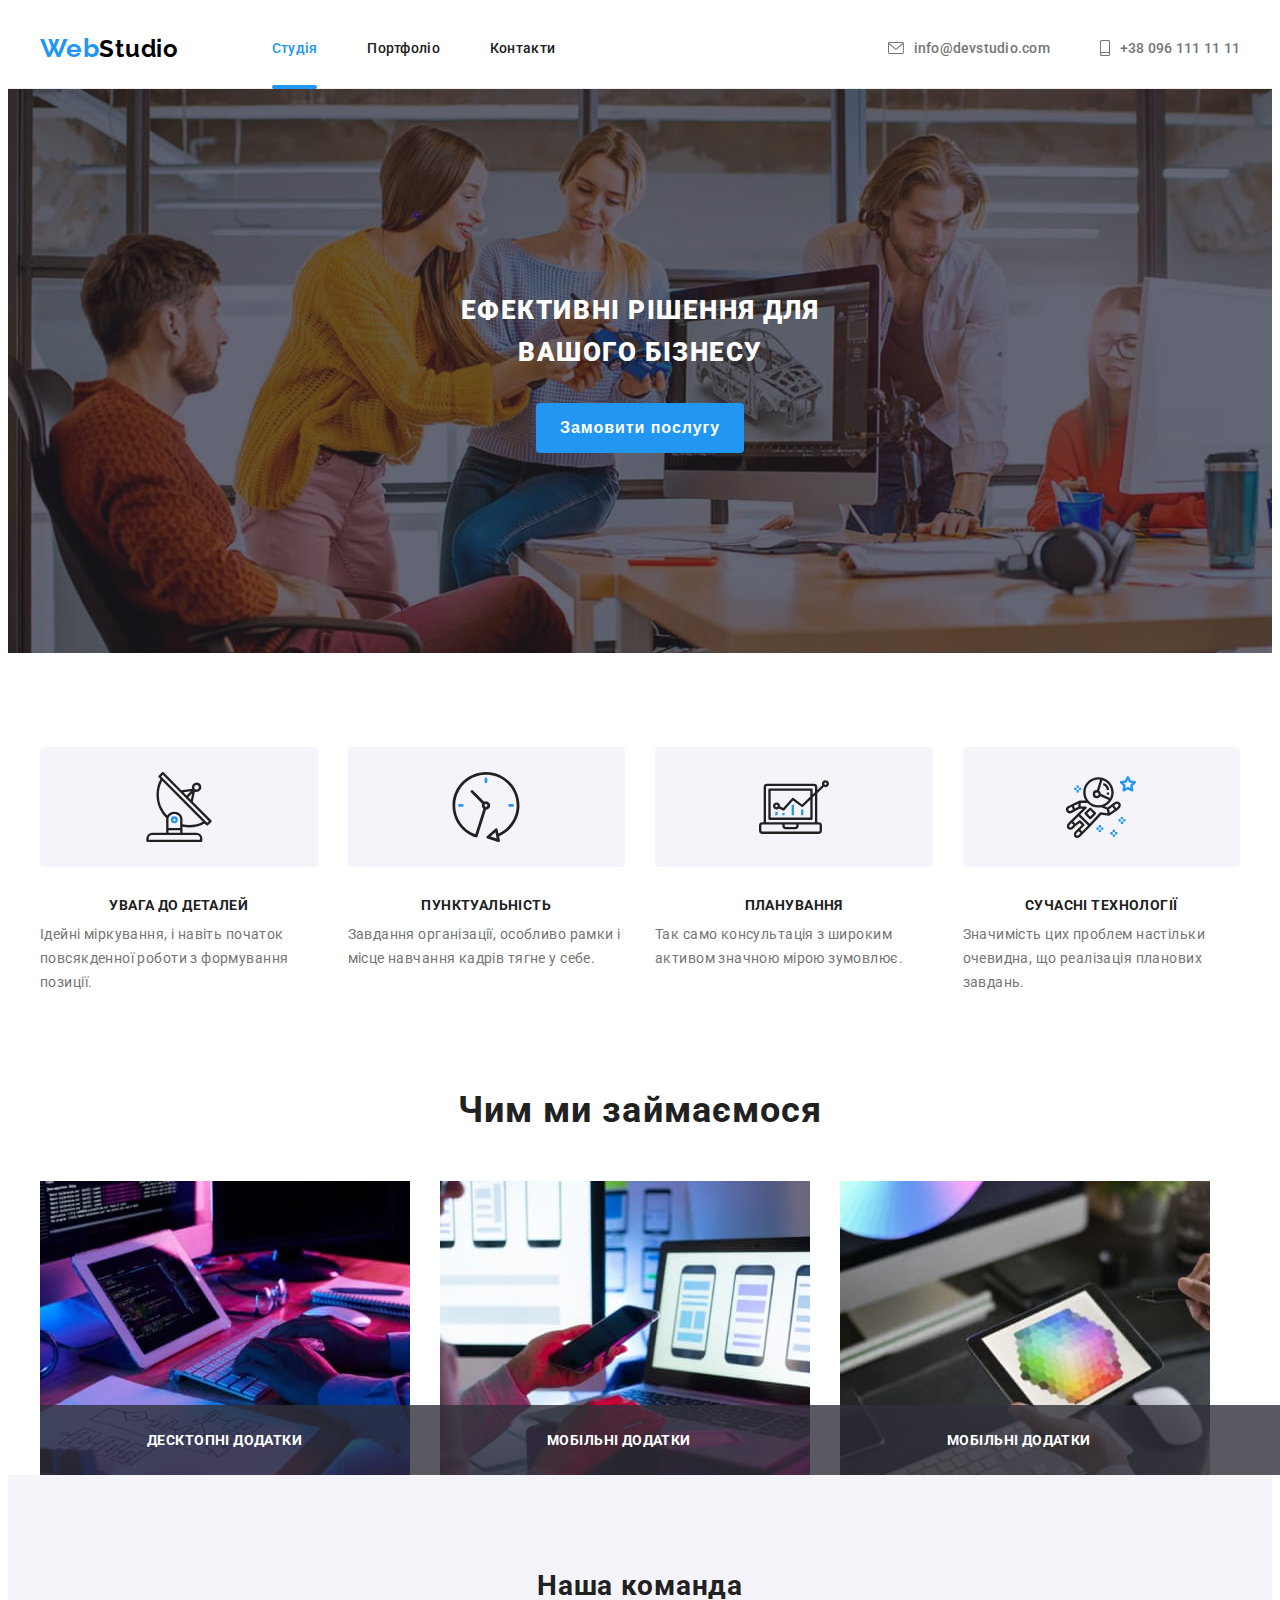
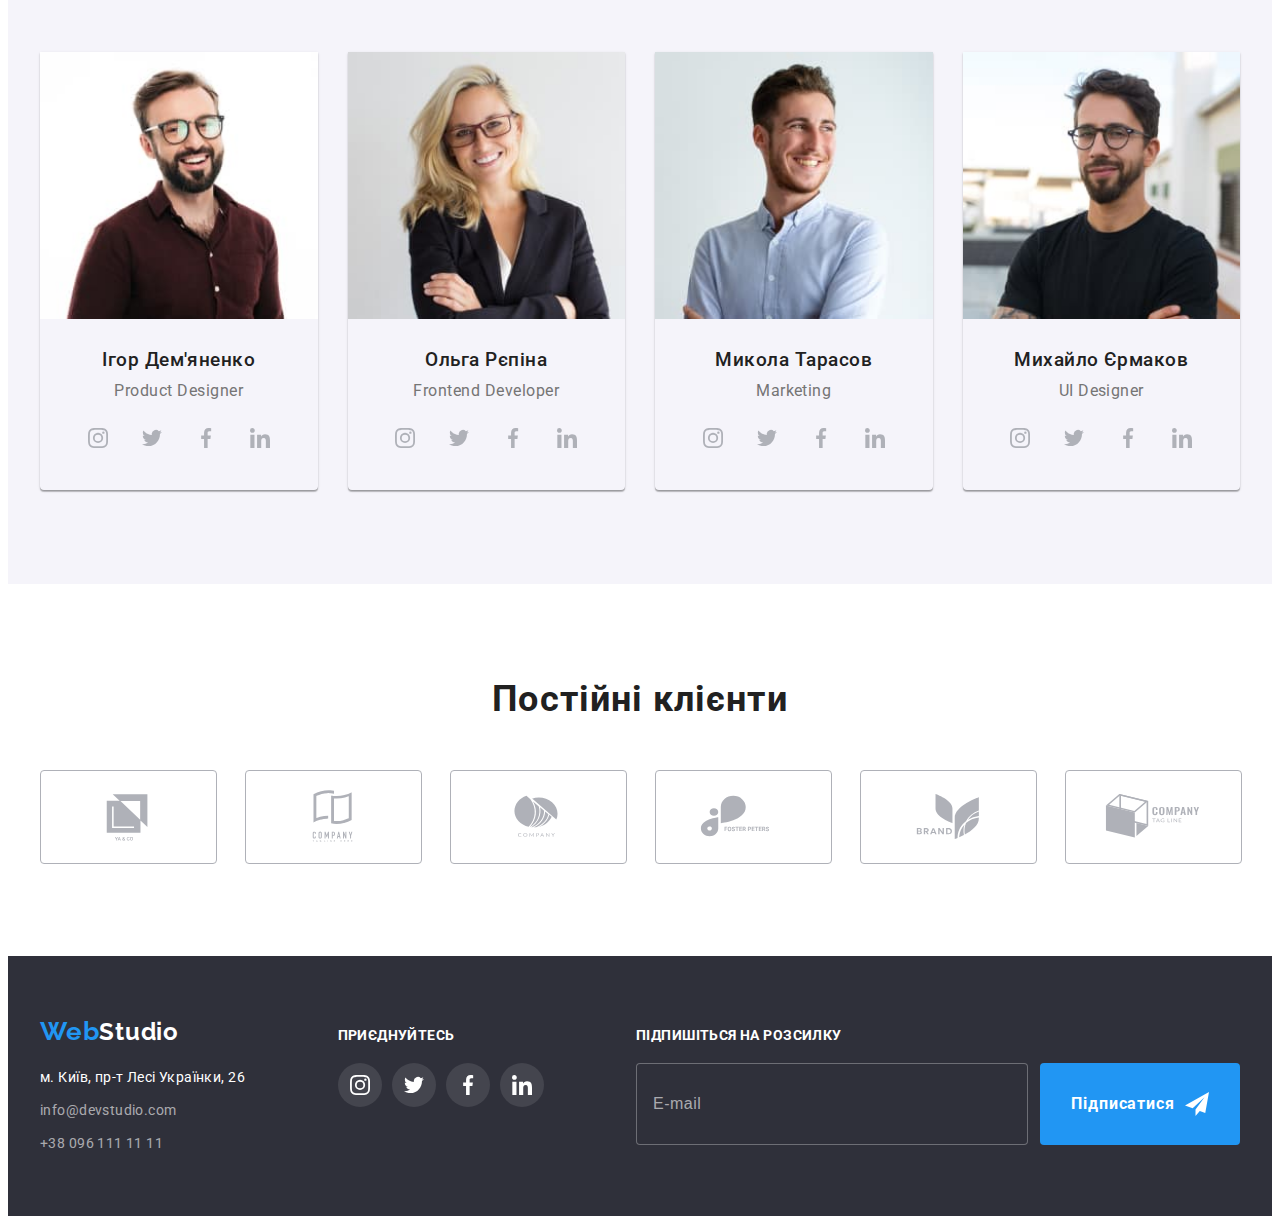
==== commit 04ecae83: "update" ====
--- a/index.html
+++ b/index.html
@@ -143,7 +143,7 @@
         </div>
       </section>
       <!------------------Services--------------->
-      <section class="section-services section">
+      <section class="section-services">
         <div class="container">
           <h2 class="services-title">Чим ми займаємося</h2>
           <ul class="services-list">
@@ -195,6 +195,20 @@
               <picture>
                 <source
                   srcset="
+                    ./images/ihor-demyanenko.jpg    1x,
+                    ./images/ihor-demyanenko-2x.jpg 2x
+                  "
+                  media="(min-width: 1200px)"
+                />
+                <source
+                  srcset="
+                    ./images/ihor-demyanenko-tab.jpg    1x,
+                    ./images/ihor-demyanenko-tab-2x.jpg 2x
+                  "
+                  media="(min-width: 768px)"
+                />
+                <source
+                  srcset="
                     ./images/ihor-demyanenko-mob.jpg    1x,
                     ./images/ihor-demyanenko-mob-2x.jpg 2x
                   "
@@ -202,7 +216,7 @@
                 />
                 <img
                   class="team-img"
-                  src="./images/ihor-demyanenko.jpg"
+                  src="./images/ihor-demyanenko-mob.jpg"
                   alt="Ігор Дем'яненко"
                   width="450"
                 />
@@ -246,6 +260,20 @@
               <picture>
                 <source
                   srcset="
+                    ./images/olga-repina.jpg    1x,
+                    ./images/olga-repina-2x.jpg 2x
+                  "
+                  media="(min-width: 1200px)"
+                />
+                <source
+                  srcset="
+                    ./images/olga-repina-tab.jpg    1x,
+                    ./images/olga-repina-tab-2x.jpg 2x
+                  "
+                  media="(min-width: 768px)"
+                />
+                <source
+                  srcset="
                     ./images/olga-repina-mob.jpg    1x,
                     ./images/olga-repina-mob-2x.jpg 2x
                   "
@@ -297,6 +325,20 @@
               <picture>
                 <source
                   srcset="
+                    ./images/mykola-tarasov.jpg    1x,
+                    ./images/mykola-tarasov-2x.jpg 2x
+                  "
+                  media="(min-width: 1200px)"
+                />
+                <source
+                  srcset="
+                    ./images/mykola-tarasov-tab.jpg    1x,
+                    ./images/mykola-tarasov-tab-2x.jpg 2x
+                  "
+                  media="(min-width: 767px)"
+                />
+                <source
+                  srcset="
                     ./images/mykola-tarasov-mob.jpg    1x,
                     ./images/mykola-tarasov-mob-2x.jpg 2x
                   "
@@ -346,6 +388,20 @@
             </li>
             <li class="team-item">
               <picture>
+                <source
+                  srcset="
+                    ./images/mykhailo-yermakov.jpg    1x,
+                    ./images/mykhailo-yermakov-2x.jpg 2x
+                  "
+                  media="(min-width: 1200px)"
+                />
+                <source
+                  srcset="
+                    ./images/mykhailo-yermakov-tab.jpg    1x,
+                    ./images/mykhailo-yermakov-tab-2x.jpg 2x
+                  "
+                  media="(min-width: 768px)"
+                />
                 <source
                   srcset="
                     ./images/mykhailo-yermakov-mob.jpg    1x,
@@ -451,7 +507,7 @@
     </main>
     <!-------------------Footer--------------------->
     <footer class="footer">
-      <div class="container">
+      <div class="container footer-container">
         <div class="footer-wrap">
           <address class="footer-address">
             <a class="footer-logo link" href="./index.html"
--- a/css/main.min.css
+++ b/css/main.min.css
@@ -1 +1 @@
-@keyframes borderCurrentPage{0%{transform:scale(0)}100%{transform:scale(1)}}.visually-hidden{position:absolute;width:1px;height:1px;margin:-1px;border:0;padding:0;white-space:nowrap;-webkit-clip-path:inset(100%);clip-path:inset(100%);clip:rect(0 0 0 0);overflow:hidden}h1,h2,h3,h4,h5,h6{margin:0}ul,ol{padding:0;margin:0;list-style:none}p{margin:0}img{display:block;max-width:100%;height:auto}button{border:rgba(0,0,0,0)}address{font-style:normal}.link{text-decoration:none}body{font-family:"Roboto",sans-serif;color:var(--main-color-text)}.container{width:100%;padding-left:15px;padding-right:15px;margin:0 auto}.section{padding-top:94px;padding-bottom:94px}.header{border-bottom:1px solid #ececec}.header-navigation{display:flex;align-items:center;justify-content:space-between}.header-logo{display:inline-block;padding:16px 0;color:#000;font-family:"Raleway",sans-serif;font-size:24px;font-weight:700;letter-spacing:.72px}.header-logo>span{color:#2196f3;font-family:Raleway;font-size:26px;font-weight:700;letter-spacing:.78px}.btn-open-menu{display:flex;align-items:center;padding:0;border:none;background-color:rgba(0,0,0,0)}.header-list{display:none;align-items:center;gap:50px}.header-link{position:relative;display:block;padding:32px 0;color:#212121;font-size:14px;font-weight:500;letter-spacing:.28px;transition:color 250ms cubic-bezier(0.4, 0, 0.2, 1)}.header-link.current::after{position:absolute;bottom:-1px;left:0;content:"";display:block;width:100%;height:4px;border-radius:2px;background-color:#2196f3;animation:borderCurrentPage 250ms cubic-bezier(0.4, 0, 0.2, 1)}.header-link:hover,.header-link:focus{color:#2196f3}.current{color:#2196f3}.header-contacts-list{display:none;margin-left:auto;gap:50px}.header-contacts-link{display:flex;gap:10px;align-items:center;padding:32px 0;color:#757575;font-family:Roboto;font-size:14px;font-weight:500;letter-spacing:.28px;transition:color 250ms cubic-bezier(0.4, 0, 0.2, 1)}.header-contacts-link:hover,.header-contacts-link:focus{color:#2196f3}.mail-icon,.phone-icon{fill:currentColor}.hero{background-image:linear-gradient(rgba(47, 48, 58, 0.4), rgba(47, 48, 58, 0.4)),url("../images/hero-bg-mob.jpg");background-color:#2f303a;background-repeat:no-repeat;background-size:cover;padding:118px 60px}@media(min-device-pixel-ratio: 2),(-webkit-min-device-pixel-ratio: 2),(min-resolution: 192dpi),(min-resolution: 2dppx){.hero{background-image:linear-gradient(rgba(47, 48, 58, 0.4), rgba(47, 48, 58, 0.4)),url("../images/hero-bg-mob-2x.jpg")}}.hero-title{max-width:360px;margin:0 auto;margin-bottom:30px;font-weight:900;font-size:26px;line-height:1.62;text-align:center;letter-spacing:.06em;text-transform:uppercase;color:#fff}.hero-btn{display:block;min-width:202px;padding:10px 24px;margin:0 auto;border-radius:4px;background-color:#2196f3;color:#fff;text-align:center;font-size:16px;font-weight:700;line-height:1.87;letter-spacing:.96px;cursor:pointer;transition:box-shadow 250ms cubic-bezier(0.4, 0, 0.2, 1)}.hero-btn:hover,.hero-btn:focus{box-shadow:0px 4px 4px 0px rgba(0,0,0,.15)}.feature-list{display:block}.feature-item{width:calc(100% - 90px)/4}.feature-icon{display:flex;height:120px;justify-content:center;align-items:center;margin-bottom:30px;border-radius:4px;background:#f5f4fa}.feature-title{text-align:center;color:#212121;font-size:14px;font-weight:700;letter-spacing:.42px;text-transform:uppercase;margin-bottom:10px}.feature-text{font-size:14px;font-style:normal;font-weight:400;line-height:1.71;letter-spacing:.42px;color:#757575}.section-services{position:absolute;width:1px;height:1px;margin:-1px;border:0;padding:0;white-space:nowrap;-webkit-clip-path:inset(100%);clip-path:inset(100%);clip:rect(0 0 0 0);overflow:hidden;padding-top:0}.services-title{color:#212121;text-align:center;font-size:36px;font-weight:700;letter-spacing:1.08px;margin-bottom:50px}.services-list{display:flex;gap:30px}.services-item{width:calc(100% - 60px)/3}.servies-thumb{position:relative}.servies-text{position:absolute;bottom:0;left:0;width:100%;padding:27px 107px;background:rgba(47,48,58,.8);color:#fff;font-size:14px;font-weight:700;letter-spacing:.42px;text-transform:uppercase}.section-team{background-color:#f5f4fa}.team-title{color:#212121;text-align:center;font-size:28px;font-weight:700;letter-spacing:.84px;margin-bottom:50px}.team-list{display:flex;flex-direction:column;gap:30px}.team-item{border-radius:0px 0px 4px 4px;box-shadow:0px 2px 1px 0px rgba(0,0,0,.2),0px 1px 1px 0px rgba(0,0,0,.14),0px 1px 3px 0px rgba(0,0,0,.12)}.team-content{padding:30px 30px;text-align:center}.team-subtitle{margin-bottom:10px;color:#212121;font-weight:500;letter-spacing:.48px}.team-text{color:#757575;letter-spacing:.48px;margin-bottom:16px}.team-soc-list{display:flex;justify-content:center;gap:10px}.soc-list-item{width:44px;height:44px}.soc-list-link{display:flex;justify-content:center;align-items:center;width:100%;height:100%;border-radius:50%;color:#afb1b8;transition:color 250ms cubic-bezier(0.4, 0, 0.2, 1),background-color 250ms cubic-bezier(0.4, 0, 0.2, 1)}.soc-list-link:hover,.soc-list-link:focus{background-color:#2196f3;color:#fff}.soc-icon{fill:currentColor}.clients-title{margin-bottom:50px;color:#212121;text-align:center;font-size:36px;font-weight:700;letter-spacing:1.08px}.clients-list{display:flex;flex-wrap:wrap;gap:30px}.clients-list-item{width:calc((100% - 30px)/2);height:92px}.clients-link{display:flex;justify-content:center;align-items:center;width:100%;height:100%;border-radius:4px;border:1px solid #afb1b8;color:#afb1b8;transition:border-color 250ms cubic-bezier(0.4, 0, 0.2, 1),color 250ms cubic-bezier(0.4, 0, 0.2, 1)}.clients-soc-icon{fill:currentColor}.clients-link:hover,.clients-link:focus{border-color:#2196f3;color:#2196f3}.footer{background-color:#2f303a;padding:60px 0}.footer-wrap{display:flex;flex-direction:column;justify-content:center;align-items:center;gap:60px}.footer-address{text-align:center}.footer-logo{display:block;margin-bottom:20px;color:#fff;font-family:"Raleway",sans-serif;font-size:24px;font-weight:700;letter-spacing:.78px}.footer-logo>span{color:#2196f3;font-family:Raleway;font-size:26px;font-weight:700;letter-spacing:.78px}.footer-text{color:#fff;font-size:14px;line-height:1.71;letter-spacing:.42px;margin-bottom:9px}.footer-item:not(:last-child){margin-bottom:9px}.footer-link{color:rgba(255,255,255,.6);font-size:14px;line-height:1.71;letter-spacing:.42px;transition:color 250ms cubic-bezier(0.4, 0, 0.2, 1)}.footer-link:hover,.footer-link:focus{color:#2196f3}.footer-links-text{text-align:center;margin-bottom:20px;color:#fff;font-size:14px;font-weight:700;letter-spacing:.42px;text-transform:uppercase}.footer-soc-list{display:flex;gap:10px}.footer-soc-list-item{width:44px;height:44px}.footer-soc-list-link{display:flex;justify-content:center;align-items:center;width:100%;height:100%;border-radius:50%;background-color:rgba(255,255,255,.1);color:#fff;transition:background-color 250ms cubic-bezier(0.4, 0, 0.2, 1)}.footer-soc-icon{fill:currentColor}.footer-soc-list-link:hover,.footer-soc-list-link:focus{background-color:#2196f3}.subscription{width:100%}.subscription-text{margin-bottom:20px;color:#fff;text-align:center;font-size:14px;font-weight:700;letter-spacing:.42px;text-transform:uppercase}.subscription-field{padding:15px 16px;margin-bottom:20px;width:100%;height:50px;border-radius:4px;border:1px solid rgba(255,255,255,.3);background-color:#2f303a;color:#fff}.subscription-field::-moz-placeholder{color:rgba(255,255,255,.6);font-size:16px;font-weight:400;line-height:1.25;letter-spacing:.48px}.subscription-field::placeholder{color:rgba(255,255,255,.6);font-size:16px;font-weight:400;line-height:1.25;letter-spacing:.48px}.subscription-btn{display:flex;justify-content:center;align-items:center;gap:10px;min-width:200px;margin:0 auto;border-radius:4px;background:#2196f3;padding:10px 28px;color:#fff;font-family:Roboto;font-size:16px;font-weight:700;line-height:1.87;letter-spacing:.96px;cursor:pointer;transition:box-shadow 250ms cubic-bezier(0.4, 0, 0.2, 1)}.subscription-btn:hover,.subscription-btn:focus{box-shadow:0px 4px 4px 0px rgba(0,0,0,.15)}.filter-list{display:flex;justify-content:center;gap:8px;margin-bottom:50px}.filter-btn{padding:6px 22px;border-radius:4px;background:#f5f4fa;color:#212121;text-align:center;font-family:Roboto;font-size:16px;font-weight:500;line-height:1.62;letter-spacing:.48px;cursor:pointer;transition:color 250ms cubic-bezier(0.4, 0, 0.2, 1),background-color 250ms cubic-bezier(0.4, 0, 0.2, 1),box-shadow 250ms cubic-bezier(0.4, 0, 0.2, 1)}.filter-btn:hover,.filter-btn:focus{color:#fff;background-color:#2196f3;box-shadow:0px 2px 2px 0px rgba(0,0,0,.12),0px 1px 2px 0px rgba(0,0,0,.08),0px 3px 1px 0px rgba(0,0,0,.1)}.project-list{display:flex;flex-wrap:wrap;gap:30px}.project-item{width:calc(100% - 60px)/3}.project-link{display:block;width:100%;height:100%;transition:box-shadow 250ms cubic-bezier(0.4, 0, 0.2, 1)}.project-link:hover,.project-link:focus{box-shadow:1px 4px 6px 0px rgba(0,0,0,.16),0px 4px 4px 0px rgba(0,0,0,.06),0px 1px 1px 0px rgba(0,0,0,.12)}.project-link:hover .project-overlay-text,.project-link:hover .project-overlay-text,.project-link:focus .project-overlay-text,.project-link:focus .project-overlay-text{transform:translateY(0)}.project-thumb{position:relative;overflow:hidden}.project-overlay-text{position:absolute;top:0;left:0;width:100%;height:100%;padding:63px 24px;transform:translateY(101%);transition:transform 250ms cubic-bezier(0.4, 0, 0.2, 1);color:#fff;background:rgba(33,150,243,.9);font-family:Roboto;font-size:18px;font-weight:400;line-height:1.55;letter-spacing:.54px}.project-content{padding:20px 24px;border:1px solid #eee}.project-title{margin-bottom:4px;color:#212121;font-size:18px;font-weight:700;line-height:2;letter-spacing:1.08px}.project-text{color:#757575;font-family:Roboto;line-height:1.87;letter-spacing:.48px}.backdrop{position:fixed;top:0;left:0;width:100%;height:100%;background-color:rgba(0,0,0,.2);opacity:1;transition:opacity 250ms cubic-bezier(0.4, 0, 0.2, 1),visibility 250ms cubic-bezier(0.4, 0, 0.2, 1)}.backdrop.is-hidden{opacity:0;visibility:hidden;pointer-events:none}.backdrop.is-hidden .modal{transform:translate(-50%, -50%) scale(1.1)}.modal{position:absolute;top:50%;left:50%;padding:40px;transform:translate(-50%, -50%) scale(1);width:450px;height:609px;border-radius:4px;background:#fff;box-shadow:0px 2px 1px 0px rgba(0,0,0,.2),0px 1px 1px 0px rgba(0,0,0,.14),0px 1px 3px 0px rgba(0,0,0,.12);transition:transform 250ms cubic-bezier(0.4, 0, 0.2, 1)}.modal-btn{position:absolute;top:8px;display:flex;justify-content:center;align-items:center;right:8px;width:30px;height:30px;border:1px solid rgba(0,0,0,.1);background-color:#fff;border-radius:50%;cursor:pointer;color:#000}.modal-btn:hover,.modal-btn:focus{color:#2196f3}.modal-btn-icon{fill:currentColor;transition:color 250ms cubic-bezier(0.4, 0, 0.2, 1)}.modal-title{margin-bottom:12px;color:#212121;text-align:center;font-size:20px;font-weight:700;letter-spacing:.6px}.form-wrap{margin-bottom:9px;position:relative}.form-icon{position:absolute;top:50%;left:12px}.form-field{width:100%;height:40px;padding-left:42px;outline:rgba(0,0,0,0);border-radius:4px;border:1px solid rgba(33,33,33,.2);transition:border-color 250ms cubic-bezier(0.4, 0, 0.2, 1)}.form-field:focus-within{border-color:#2196f3}.form-field:focus+.form-icon{fill:#2196f3}.form-icon{transition:fill var(--timer-function)}.label-field{margin-bottom:4px;color:#757575;font-size:12px;letter-spacing:.12px}.form-comment{width:100%;height:120px;padding:12px 16px;margin-bottom:20px;outline:rgba(0,0,0,0);border-radius:4px;border:1px solid rgba(33,33,33,.2);resize:none;margin-bottom:20px;transition:border-color 250ms cubic-bezier(0.4, 0, 0.2, 1)}.form-comment::-moz-placeholder{color:rgba(117,117,117,.5);font-size:12px;letter-spacing:.12px}.form-comment::placeholder{color:rgba(117,117,117,.5);font-size:12px;letter-spacing:.12px}.form-comment:focus{border-color:#2196f3}.form-accept{margin-bottom:30px;text-align:center}.accept-wrap{display:inline-flex;justify-content:center;align-items:center;gap:7px}.icon-wrap{display:inline-flex;justify-content:center;align-items:center;width:16px;height:15px;border:2px solid #000;border-radius:4px;color:#fff}.icon-check{fill:currentColor}.icon-wrap{transition:border-color 250ms cubic-bezier(0.4, 0, 0.2, 1),background-color 250ms cubic-bezier(0.4, 0, 0.2, 1),box-shadown 250ms cubic-bezier(0.4, 0, 0.2, 1)}input[type=checkbox]:checked+.icon-wrap{border-color:#2196f3;background-color:#2196f3;box-shadow:0px 2px 1px 0px rgba(0,0,0,.2),0px 1px 1px 0px rgba(0,0,0,.14),0px 1px 3px 0px rgba(0,0,0,.12)}.label-accept{color:var(--main-color-text);font-size:14px;line-height:1.7;letter-spacing:.42px}.accept-link{color:#2196f3;font-size:14px;line-height:24px;letter-spacing:.42px;text-decoration-line:underline}.form-btn{display:block;min-width:200px;padding:10px 52px;margin:0 auto;border-radius:4px;background-color:#2196f3;color:#fff;font-weight:700;line-height:1.9;letter-spacing:.96px;cursor:pointer;transition:background-color 250ms cubic-bezier(0.4, 0, 0.2, 1),box-shadow 250ms cubic-bezier(0.4, 0, 0.2, 1)}.form-btn:hover,.form-btn:focus{background-color:#188ce8;box-shadow:0px 4px 4px 0px rgba(0,0,0,.15)}/*# sourceMappingURL=main.min.css.map */+@keyframes borderCurrentPage{0%{transform:scale(0)}100%{transform:scale(1)}}.visually-hidden{position:absolute;width:1px;height:1px;margin:-1px;border:0;padding:0;white-space:nowrap;-webkit-clip-path:inset(100%);clip-path:inset(100%);clip:rect(0 0 0 0);overflow:hidden}h1,h2,h3,h4,h5,h6{margin:0}ul,ol{padding:0;margin:0;list-style:none}p{margin:0}img{display:block;max-width:100%;height:auto}button{border:rgba(0,0,0,0)}address{font-style:normal}.link{text-decoration:none}body{font-family:"Roboto",sans-serif;color:var(--main-color-text)}.container{width:100%;padding-left:15px;padding-right:15px;margin:0 auto}@media screen and (min-width: 480px){.container{width:480px}}@media screen and (min-width: 768px){.container{width:768px}}@media screen and (min-width: 1200px){.container{width:1200px}}.section{padding-top:94px;padding-bottom:94px}.header{border-bottom:1px solid #ececec}@media screen and (min-width: 768px){.header-content{display:flex;align-items:center;justify-content:space-between}}.header-navigation{display:flex;justify-content:space-between}@media screen and (min-width: 768px){.header-navigation{justify-content:flex-start;gap:88px}}@media screen and (min-width: 768px){.header-navigation{gap:93px}}.header-logo{display:block;padding:16px 0;color:#000;font-family:"Raleway",sans-serif;font-size:24px;font-weight:700;letter-spacing:.72px}@media screen and (min-width: 768px){.header-logo{padding:25px 0}}.header-logo>span{color:#2196f3;font-family:Raleway;font-size:26px;font-weight:700;letter-spacing:.78px}.btn-open-menu{display:flex;align-items:center;padding:0;border:none;background-color:rgba(0,0,0,0)}@media screen and (min-width: 768px){.btn-open-menu{display:none}}.header-list{display:none;align-items:center;gap:50px}@media screen and (min-width: 768px){.header-list{display:flex;align-items:center}}.header-link{position:relative;display:block;padding:32px 0;color:#212121;font-size:14px;font-weight:500;letter-spacing:.28px;transition:color 250ms cubic-bezier(0.4, 0, 0.2, 1)}.header-link.current::after{position:absolute;bottom:-1px;left:0;content:"";display:block;width:100%;height:4px;border-radius:2px;background-color:#2196f3;animation:borderCurrentPage 250ms cubic-bezier(0.4, 0, 0.2, 1)}.header-link:hover,.header-link:focus{color:#2196f3}.current{color:#2196f3}.header-contacts-list{display:none}@media screen and (min-width: 768px){.header-contacts-list{display:flex;flex-direction:column;gap:10px}}@media screen and (min-width: 1200px){.header-contacts-list{flex-direction:row;gap:50px}}.header-contacts-link{display:flex;gap:10px;align-items:center;color:#757575;font-family:Roboto;font-size:12px;font-weight:500;letter-spacing:.24px;transition:color 250ms cubic-bezier(0.4, 0, 0.2, 1)}.header-contacts-link:hover,.header-contacts-link:focus{color:#2196f3}@media screen and (min-width: 1200px){.header-contacts-link{font-size:14px}}.mail-icon,.phone-icon{fill:currentColor}.hero{background-color:#2f303a;background-image:linear-gradient(rgba(47, 48, 58, 0.4), rgba(47, 48, 58, 0.4)),url("../images/hero-bg-mob.jpg");background-repeat:no-repeat;background-size:cover;padding:118px 60px}@media(min-device-pixel-ratio: 2),(-webkit-min-device-pixel-ratio: 2),(min-resolution: 192dpi),(min-resolution: 2dppx){.hero{background-image:linear-gradient(rgba(47, 48, 58, 0.4), rgba(47, 48, 58, 0.4)),url("../images/hero-bg-mob-2x.jpg")}}@media screen and (min-width: 767px){.hero{background-image:linear-gradient(rgba(47, 48, 58, 0.4), rgba(47, 48, 58, 0.4)),url("../images/hero-bg-tab.jpg")}}@media screen and (min-width: 767px)and (min-device-pixel-ratio: 2),screen and (min-width: 767px)and (-webkit-min-device-pixel-ratio: 2),screen and (min-width: 767px)and (min-resolution: 192dpi),screen and (min-width: 767px)and (min-resolution: 2dppx){.hero{background-image:linear-gradient(rgba(47, 48, 58, 0.4), rgba(47, 48, 58, 0.4)),url("../images/hero-bg-tab-2x.jpg")}}@media screen and (min-width: 1200px){.hero{padding:200px 0px;background-image:linear-gradient(rgba(47, 48, 58, 0.4), rgba(47, 48, 58, 0.4)),url("../images/hero-bg.jpg")}}@media screen and (min-width: 1200px)and (min-device-pixel-ratio: 2),screen and (min-width: 1200px)and (-webkit-min-device-pixel-ratio: 2),screen and (min-width: 1200px)and (min-resolution: 192dpi),screen and (min-width: 1200px)and (min-resolution: 2dppx){.hero{background-image:linear-gradient(rgba(47, 48, 58, 0.4), rgba(47, 48, 58, 0.4)),url("../images/hero-bg-2x.jpg")}}.hero-title{max-width:360px;margin:0 auto;margin-bottom:30px;font-weight:900;font-size:26px;line-height:1.62;text-align:center;letter-spacing:.06em;text-transform:uppercase;color:#fff}.hero-btn{display:block;min-width:202px;padding:10px 24px;margin:0 auto;border-radius:4px;background-color:#2196f3;color:#fff;text-align:center;font-size:16px;font-weight:700;line-height:1.87;letter-spacing:.96px;cursor:pointer;transition:box-shadow 250ms cubic-bezier(0.4, 0, 0.2, 1)}.hero-btn:hover,.hero-btn:focus{box-shadow:0px 4px 4px 0px rgba(0,0,0,.15)}.feature-list{display:block}@media screen and (min-width: 768px){.feature-list{display:flex;flex-wrap:wrap;gap:30px}}@media screen and (min-width: 768px){.feature-item{width:calc((100% - 30px)/2)}}@media screen and (min-width: 1200px){.feature-item{width:calc((100% - 90px)/4)}}.feature-icon{display:flex;height:120px;justify-content:center;align-items:center;margin-bottom:30px;border-radius:4px;background:#f5f4fa}.feature-title{text-align:center;color:#212121;font-size:14px;font-weight:700;letter-spacing:.42px;text-transform:uppercase;margin-bottom:10px}.feature-text{font-size:14px;font-style:normal;font-weight:400;line-height:1.71;letter-spacing:.42px;color:#757575}.section-services{display:none}@media screen and (min-width: 1200px){.section-services{display:block}}.services-title{color:#212121;text-align:center;font-size:36px;font-weight:700;letter-spacing:1.08px;margin-bottom:50px}.services-list{display:flex;gap:30px}.services-item{width:calc(100% - 60px)/3}.servies-thumb{position:relative}.servies-text{position:absolute;bottom:0;left:0;width:100%;padding:27px 107px;background:rgba(47,48,58,.8);color:#fff;font-size:14px;font-weight:700;letter-spacing:.42px;text-transform:uppercase}.section-team{background-color:#f5f4fa}.team-title{color:#212121;text-align:center;font-size:28px;font-weight:700;letter-spacing:.84px;margin-bottom:50px}.team-list{display:flex;flex-direction:column;gap:30px}@media screen and (min-width: 768px){.team-list{flex-direction:row;flex-wrap:wrap}}.team-item{border-radius:0px 0px 4px 4px;box-shadow:0px 2px 1px 0px rgba(0,0,0,.2),0px 1px 1px 0px rgba(0,0,0,.14),0px 1px 3px 0px rgba(0,0,0,.12)}@media screen and (min-width: 768px){.team-item{width:calc((100% - 30px)/2)}}@media screen and (min-width: 1200px){.team-item{width:calc((100% - 90px)/4)}}.team-content{padding:30px 30px;text-align:center}.team-subtitle{margin-bottom:10px;color:#212121;font-weight:500;letter-spacing:.48px}.team-text{color:#757575;letter-spacing:.48px;margin-bottom:16px}.team-soc-list{display:flex;justify-content:center;gap:10px}.soc-list-item{width:44px;height:44px}.soc-list-link{display:flex;justify-content:center;align-items:center;width:100%;height:100%;border-radius:50%;color:#afb1b8;transition:color 250ms cubic-bezier(0.4, 0, 0.2, 1),background-color 250ms cubic-bezier(0.4, 0, 0.2, 1)}.soc-list-link:hover,.soc-list-link:focus{background-color:#2196f3;color:#fff}.soc-icon{fill:currentColor}.clients-title{margin-bottom:50px;color:#212121;text-align:center;font-size:36px;font-weight:700;letter-spacing:1.08px}.clients-list{display:flex;flex-wrap:wrap;gap:30px}.clients-list-item{width:calc((100% - 30px)/2);height:92px}@media screen and (min-width: 768px){.clients-list-item{width:calc((100% - 60px)/3)}}@media screen and (min-width: 1200px){.clients-list-item{width:calc((100% - 150px)/6)}}.clients-link{display:flex;justify-content:center;align-items:center;width:100%;height:100%;border-radius:4px;border:1px solid #afb1b8;color:#afb1b8;transition:border-color 250ms cubic-bezier(0.4, 0, 0.2, 1),color 250ms cubic-bezier(0.4, 0, 0.2, 1)}.clients-soc-icon{fill:currentColor}.clients-link:hover,.clients-link:focus{border-color:#2196f3;color:#2196f3}.footer{background-color:#2f303a;padding:60px 0}@media screen and (min-width: 768px)and (max-width: 1199px){.footer-container{width:590px;margin:0 auto;padding-left:15px;padding-right:15px}}.footer-wrap{display:flex;flex-direction:column;justify-content:center;align-items:center;gap:60px}@media screen and (min-width: 768px){.footer-wrap{flex-direction:row;flex-wrap:wrap;align-items:baseline;justify-content:space-between}}@media screen and (min-width: 1200px){.footer-wrap{flex-wrap:nowrap}}.footer-address{text-align:center}@media screen and (min-width: 1200px){.footer-address{text-align:left}}.footer-logo{display:block;margin-bottom:20px;color:#fff;font-family:"Raleway",sans-serif;font-size:24px;font-weight:700;letter-spacing:.78px}.footer-logo>span{color:#2196f3;font-family:Raleway;font-size:26px;font-weight:700;letter-spacing:.78px}.footer-text{color:#fff;font-size:14px;line-height:1.71;letter-spacing:.42px;margin-bottom:9px}.footer-item:not(:last-child){margin-bottom:9px}.footer-link{color:rgba(255,255,255,.6);font-size:14px;line-height:1.71;letter-spacing:.42px;transition:color 250ms cubic-bezier(0.4, 0, 0.2, 1)}.footer-link:hover,.footer-link:focus{color:#2196f3}.footer-links-text{text-align:center;margin-bottom:20px;color:#fff;font-size:14px;font-weight:700;letter-spacing:.42px;text-transform:uppercase}@media screen and (min-width: 1200px){.footer-links-text{text-align:left}}.footer-soc-list{display:flex;gap:10px}.footer-soc-list-item{width:44px;height:44px}.footer-soc-list-link{display:flex;justify-content:center;align-items:center;width:100%;height:100%;border-radius:50%;background-color:rgba(255,255,255,.1);color:#fff;transition:background-color 250ms cubic-bezier(0.4, 0, 0.2, 1)}.footer-soc-icon{fill:currentColor}.footer-soc-list-link:hover,.footer-soc-list-link:focus{background-color:#2196f3}@media screen and (min-width: 1200px){.footer-form{display:flex;gap:12px}}.subscription{width:100%}@media screen and (min-width: 768px){.subscription{width:450px;margin:0 auto}}@media screen and (min-width: 1200px){.subscription{width:auto;margin:0}}.subscription-text{margin-bottom:20px;color:#fff;text-align:center;font-size:14px;font-weight:700;letter-spacing:.42px;text-transform:uppercase}@media screen and (min-width: 1200px){.subscription-text{text-align:left}}.subscription-field{padding:15px 16px;margin-bottom:20px;width:100%;height:50px;border-radius:4px;border:1px solid rgba(255,255,255,.3);background-color:#2f303a;color:#fff}@media screen and (min-width: 768px){.subscription-field{width:450px}}@media screen and (min-width: 1200px){.subscription-field{width:358px;margin-bottom:0}}.subscription-field::-moz-placeholder{color:rgba(255,255,255,.6);font-size:16px;font-weight:400;line-height:1.25;letter-spacing:.48px}.subscription-field::placeholder{color:rgba(255,255,255,.6);font-size:16px;font-weight:400;line-height:1.25;letter-spacing:.48px}.subscription-btn{display:flex;justify-content:center;align-items:center;gap:10px;min-width:200px;margin:0 auto;border-radius:4px;background:#2196f3;padding:10px 28px;color:#fff;font-family:Roboto;font-size:16px;font-weight:700;line-height:1.87;letter-spacing:.96px;cursor:pointer;transition:box-shadow 250ms cubic-bezier(0.4, 0, 0.2, 1)}@media screen and (min-width: 1200px){.subscription-btn{margin:0}}.subscription-btn:hover,.subscription-btn:focus{box-shadow:0px 4px 4px 0px rgba(0,0,0,.15)}.filter-list{display:flex;justify-content:center;gap:8px;margin-bottom:50px}.filter-btn{padding:6px 22px;border-radius:4px;background:#f5f4fa;color:#212121;text-align:center;font-family:Roboto;font-size:16px;font-weight:500;line-height:1.62;letter-spacing:.48px;cursor:pointer;transition:color 250ms cubic-bezier(0.4, 0, 0.2, 1),background-color 250ms cubic-bezier(0.4, 0, 0.2, 1),box-shadow 250ms cubic-bezier(0.4, 0, 0.2, 1)}.filter-btn:hover,.filter-btn:focus{color:#fff;background-color:#2196f3;box-shadow:0px 2px 2px 0px rgba(0,0,0,.12),0px 1px 2px 0px rgba(0,0,0,.08),0px 3px 1px 0px rgba(0,0,0,.1)}.project-list{display:flex;flex-wrap:wrap;gap:30px}.project-item{width:calc(100% - 60px)/3}.project-link{display:block;width:100%;height:100%;transition:box-shadow 250ms cubic-bezier(0.4, 0, 0.2, 1)}.project-link:hover,.project-link:focus{box-shadow:1px 4px 6px 0px rgba(0,0,0,.16),0px 4px 4px 0px rgba(0,0,0,.06),0px 1px 1px 0px rgba(0,0,0,.12)}.project-link:hover .project-overlay-text,.project-link:hover .project-overlay-text,.project-link:focus .project-overlay-text,.project-link:focus .project-overlay-text{transform:translateY(0)}.project-thumb{position:relative;overflow:hidden}.project-overlay-text{position:absolute;top:0;left:0;width:100%;height:100%;padding:63px 24px;transform:translateY(101%);transition:transform 250ms cubic-bezier(0.4, 0, 0.2, 1);color:#fff;background:rgba(33,150,243,.9);font-family:Roboto;font-size:18px;font-weight:400;line-height:1.55;letter-spacing:.54px}.project-content{padding:20px 24px;border:1px solid #eee}.project-title{margin-bottom:4px;color:#212121;font-size:18px;font-weight:700;line-height:2;letter-spacing:1.08px}.project-text{color:#757575;font-family:Roboto;line-height:1.87;letter-spacing:.48px}.backdrop{position:fixed;top:0;left:0;width:100%;height:100%;background-color:rgba(0,0,0,.2);opacity:1;transition:opacity 250ms cubic-bezier(0.4, 0, 0.2, 1),visibility 250ms cubic-bezier(0.4, 0, 0.2, 1)}.backdrop.is-hidden{opacity:0;visibility:hidden;pointer-events:none}.backdrop.is-hidden .modal{transform:translate(-50%, -50%) scale(1.1)}.modal{position:absolute;top:50%;left:50%;padding:40px;transform:translate(-50%, -50%) scale(1);width:450px;height:580px;border-radius:4px;background:#fff;box-shadow:0px 2px 1px 0px rgba(0,0,0,.2),0px 1px 1px 0px rgba(0,0,0,.14),0px 1px 3px 0px rgba(0,0,0,.12);transition:transform 250ms cubic-bezier(0.4, 0, 0.2, 1)}.modal-btn{position:absolute;top:8px;display:flex;justify-content:center;align-items:center;right:8px;width:30px;height:30px;border:1px solid rgba(0,0,0,.1);background-color:#fff;border-radius:50%;cursor:pointer;color:#000}.modal-btn:hover,.modal-btn:focus{color:#2196f3}.modal-btn-icon{fill:currentColor;transition:color 250ms cubic-bezier(0.4, 0, 0.2, 1)}.modal-title{margin-bottom:12px;color:#212121;text-align:center;font-size:20px;font-weight:700;letter-spacing:.6px}.form-wrap{margin-bottom:9px;position:relative}.form-icon{position:absolute;top:50%;left:12px}.form-field{width:100%;height:40px;padding-left:42px;outline:rgba(0,0,0,0);border-radius:4px;border:1px solid rgba(33,33,33,.2);transition:border-color 250ms cubic-bezier(0.4, 0, 0.2, 1)}.form-field:focus-within{border-color:#2196f3}.form-field:focus+.form-icon{fill:#2196f3}.form-icon{transition:fill var(--timer-function)}.label-field{margin-bottom:4px;color:#757575;font-size:12px;letter-spacing:.12px}.form-comment{width:100%;height:120px;padding:12px 16px;margin-bottom:20px;outline:rgba(0,0,0,0);border-radius:4px;border:1px solid rgba(33,33,33,.2);resize:none;margin-bottom:20px;transition:border-color 250ms cubic-bezier(0.4, 0, 0.2, 1)}.form-comment::-moz-placeholder{color:rgba(117,117,117,.5);font-size:12px;letter-spacing:.12px}.form-comment::placeholder{color:rgba(117,117,117,.5);font-size:12px;letter-spacing:.12px}.form-comment:focus{border-color:#2196f3}.form-accept{margin-bottom:30px;text-align:center}.accept-wrap{display:inline-flex;justify-content:center;align-items:center;gap:7px}.icon-wrap{display:inline-flex;justify-content:center;align-items:center;width:16px;height:15px;border:2px solid #000;border-radius:4px;color:#fff}.icon-check{fill:currentColor}.icon-wrap{transition:border-color 250ms cubic-bezier(0.4, 0, 0.2, 1),background-color 250ms cubic-bezier(0.4, 0, 0.2, 1),box-shadown 250ms cubic-bezier(0.4, 0, 0.2, 1)}input[type=checkbox]:checked+.icon-wrap{border-color:#2196f3;background-color:#2196f3;box-shadow:0px 2px 1px 0px rgba(0,0,0,.2),0px 1px 1px 0px rgba(0,0,0,.14),0px 1px 3px 0px rgba(0,0,0,.12)}.label-accept{color:var(--main-color-text);font-size:12px;letter-spacing:.36px}.accept-link{color:#2196f3;font-size:12px;line-height:24px;letter-spacing:.36px;text-decoration-line:underline}.form-btn{display:block;min-width:200px;padding:10px 52px;margin:0 auto;border-radius:4px;background-color:#2196f3;color:#fff;font-weight:700;line-height:1.9;letter-spacing:.96px;cursor:pointer;transition:background-color 250ms cubic-bezier(0.4, 0, 0.2, 1),box-shadow 250ms cubic-bezier(0.4, 0, 0.2, 1)}.form-btn:hover,.form-btn:focus{background-color:#188ce8;box-shadow:0px 4px 4px 0px rgba(0,0,0,.15)}/*# sourceMappingURL=main.min.css.map */